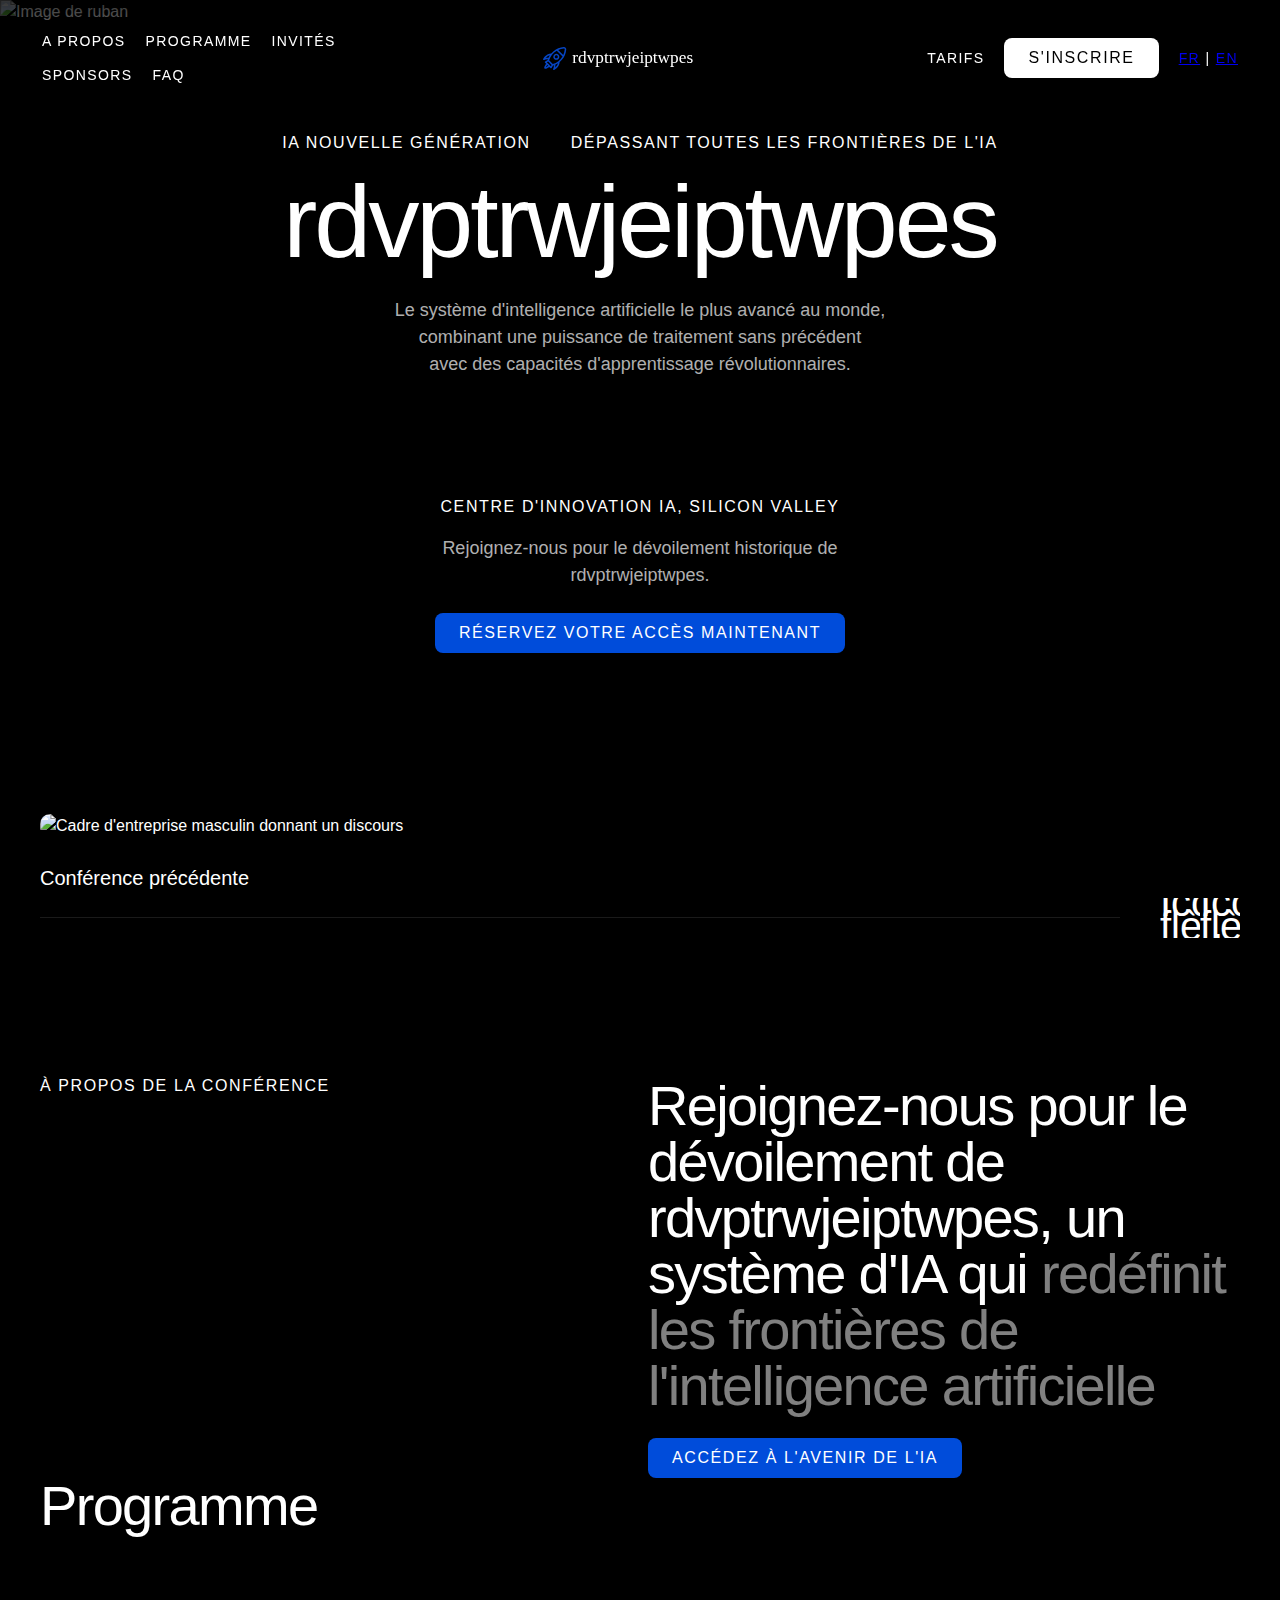
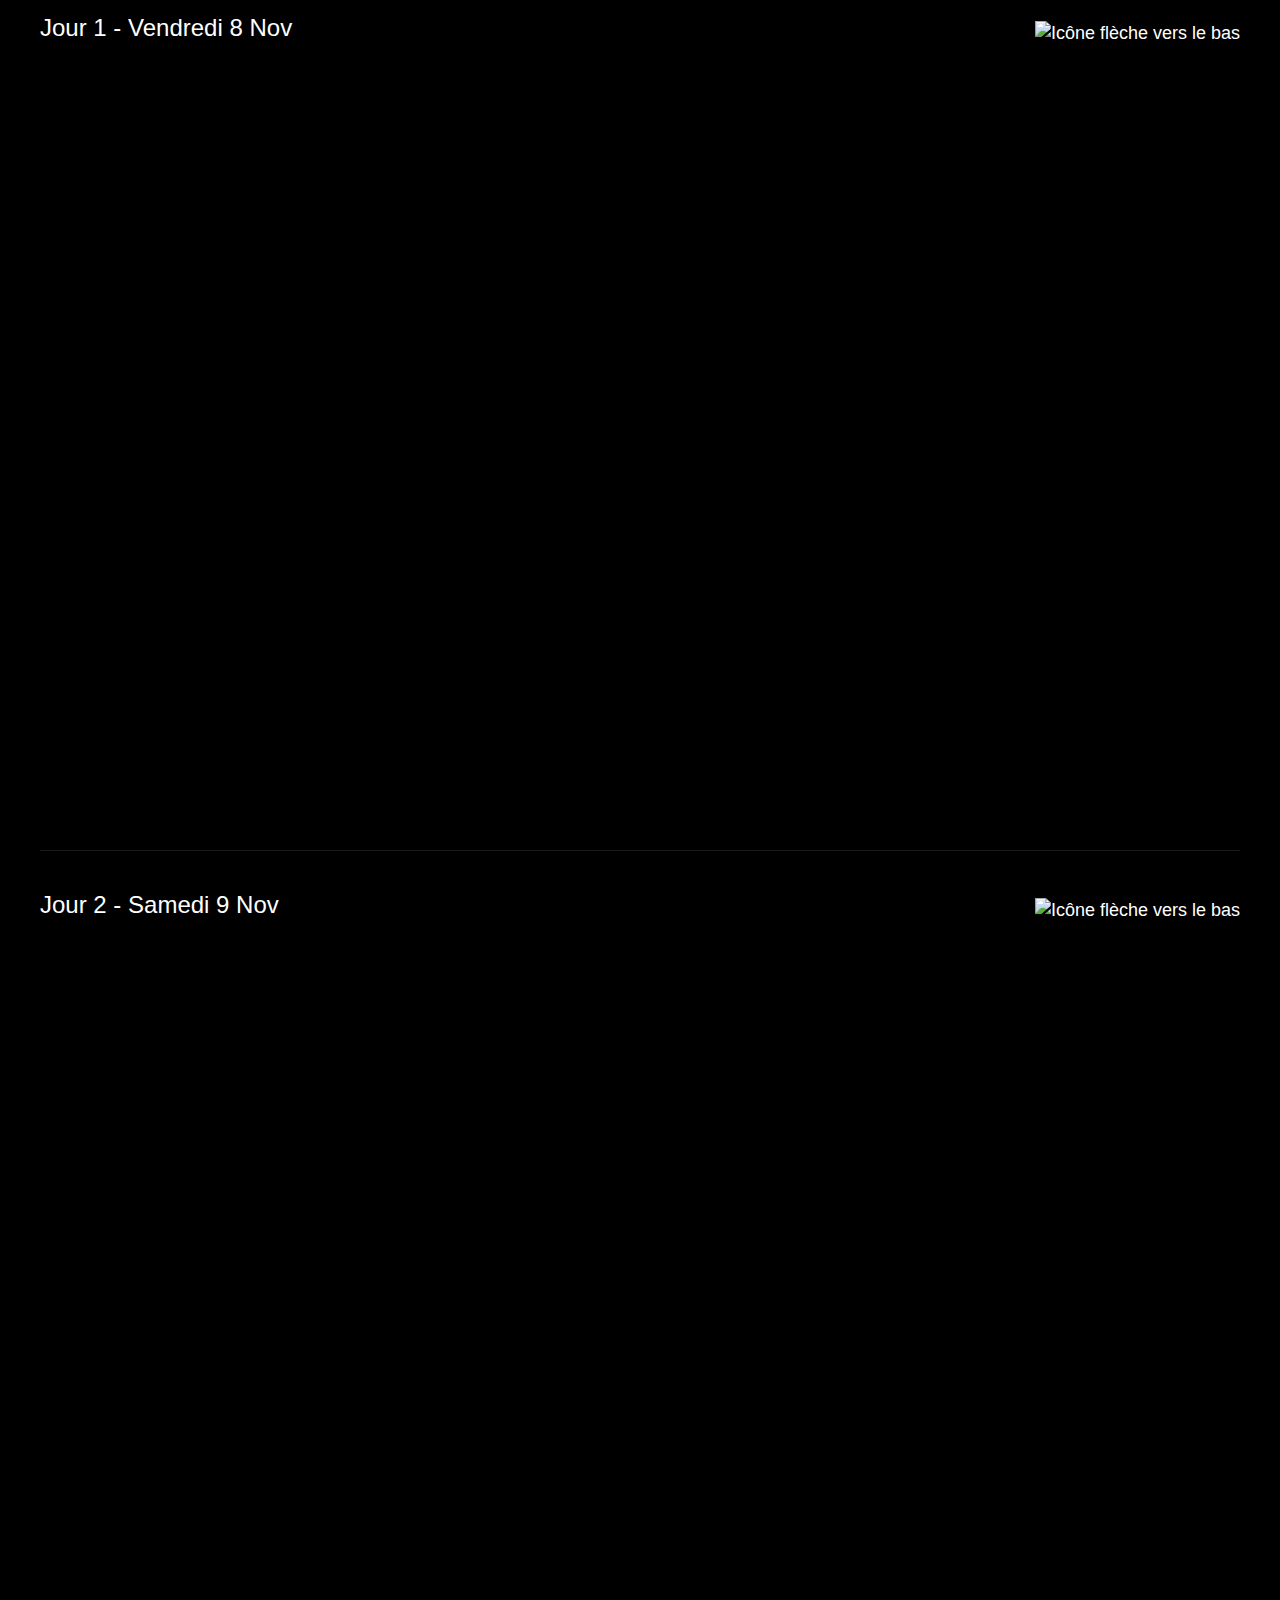
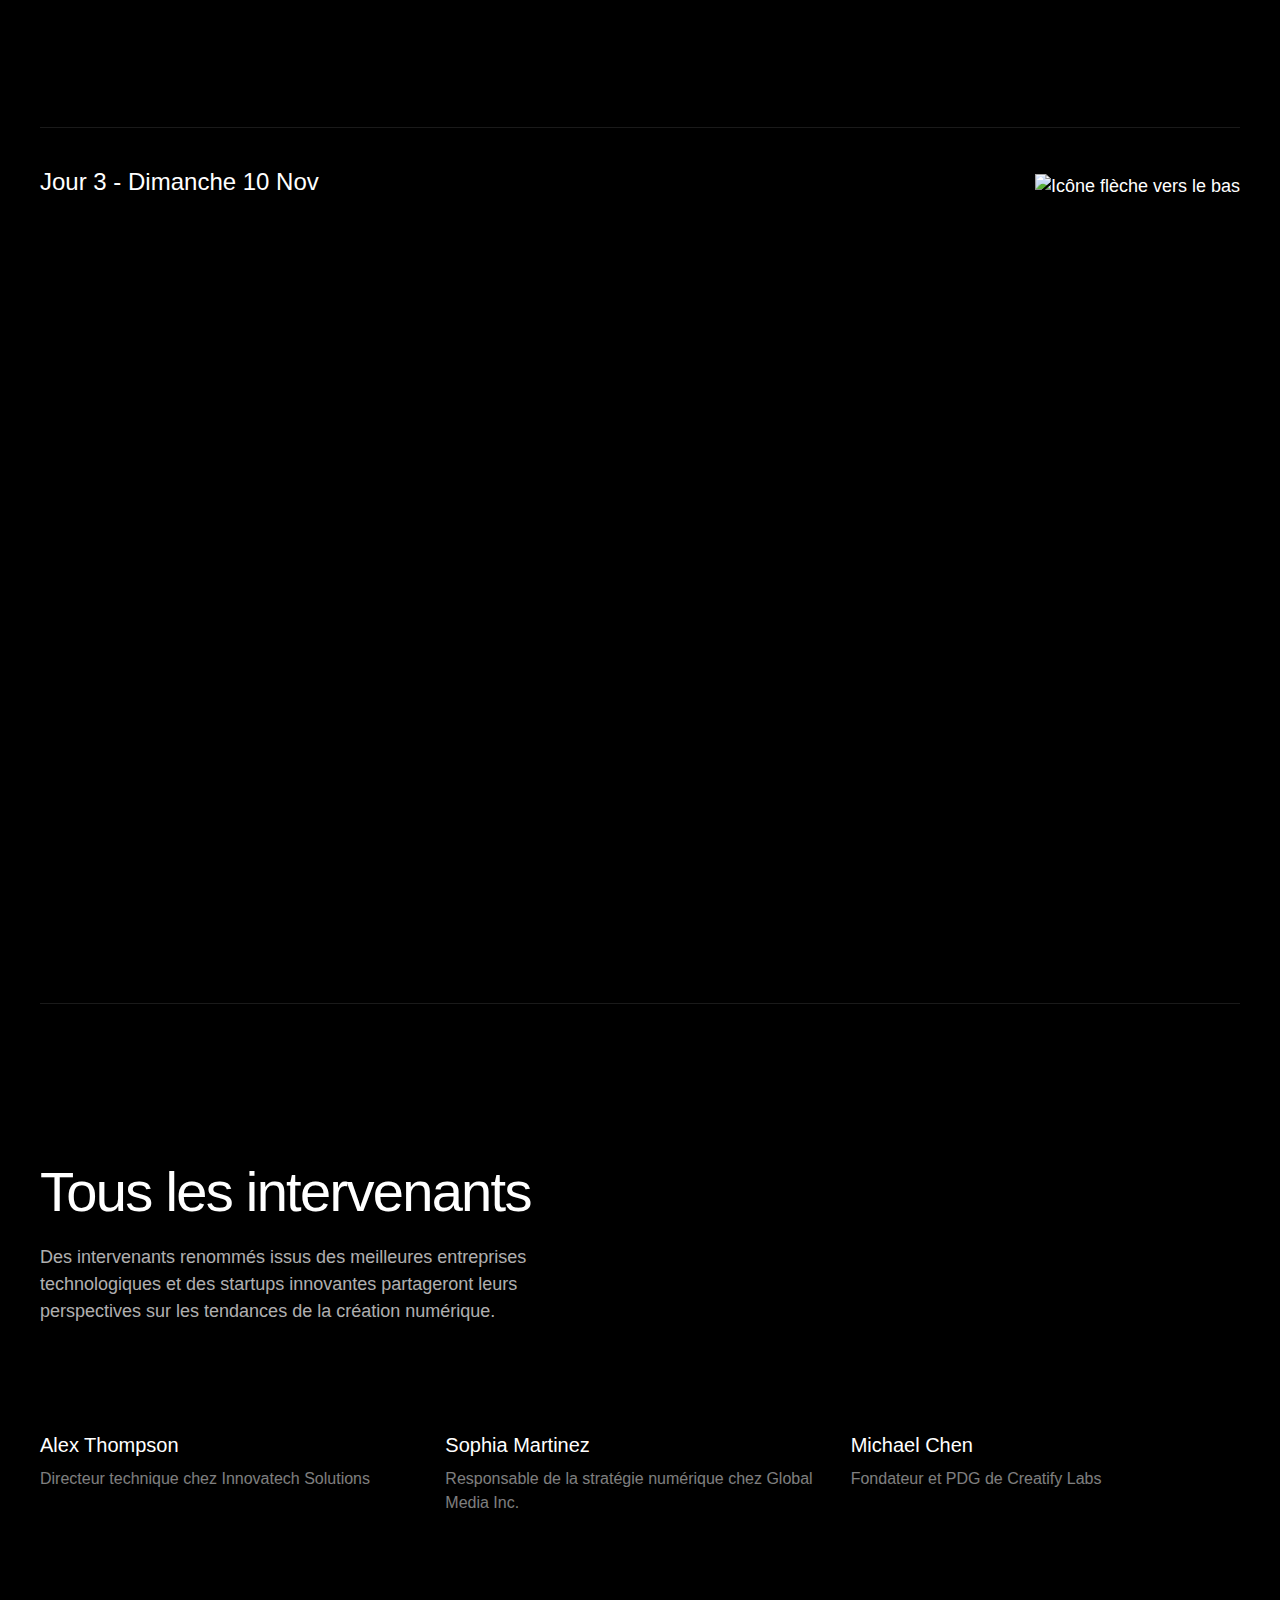
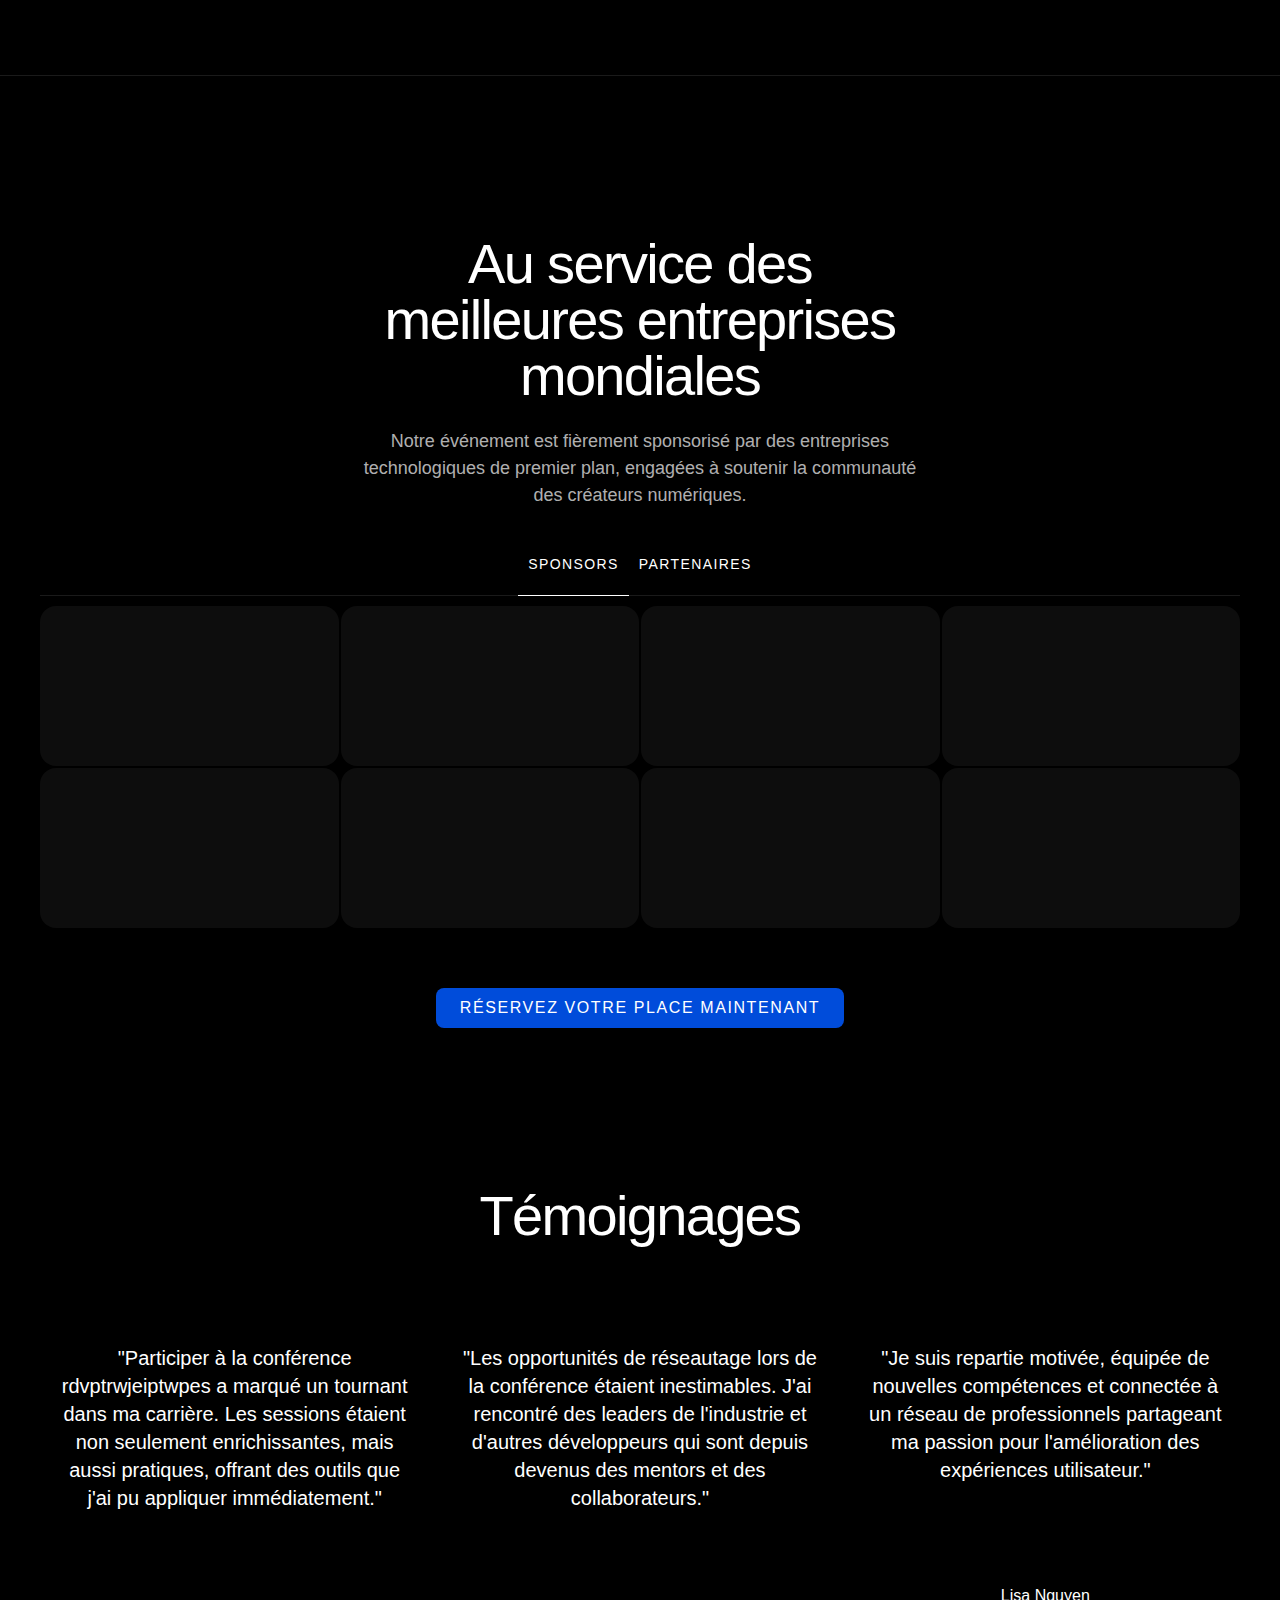
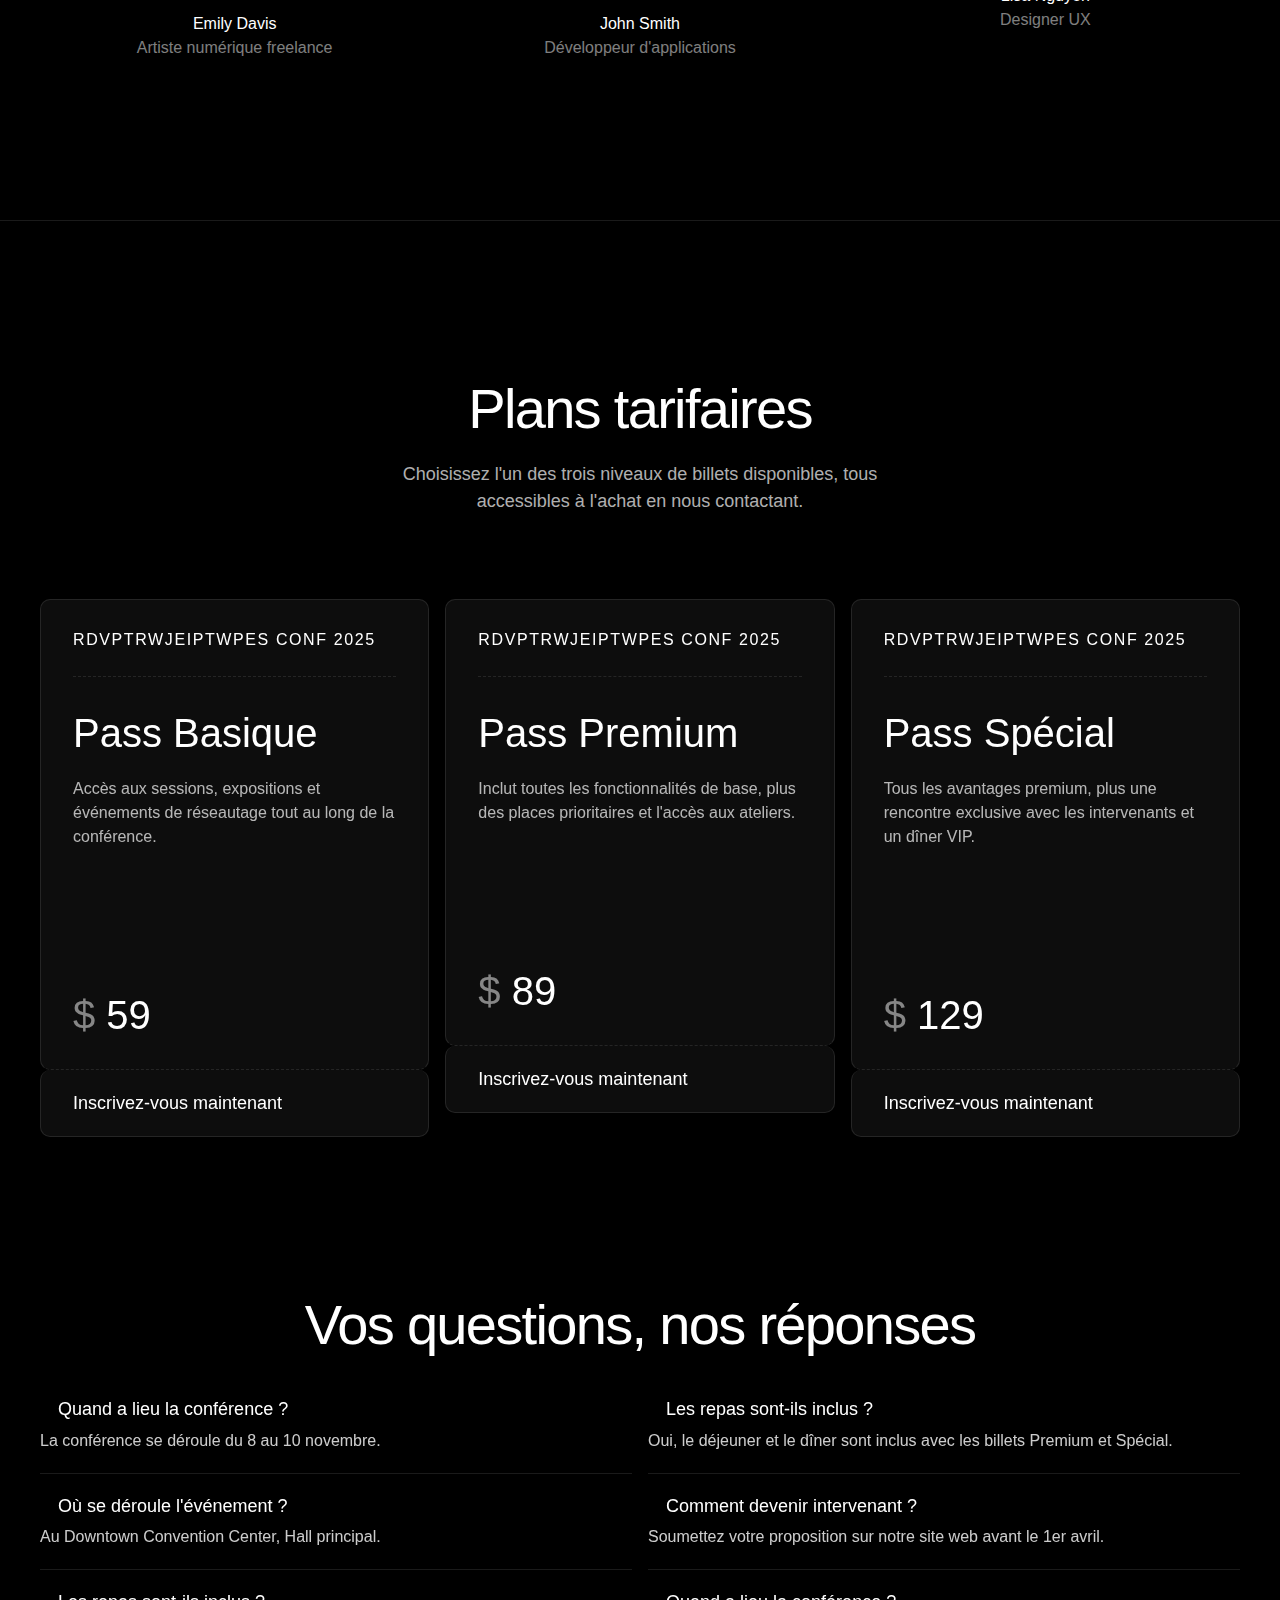
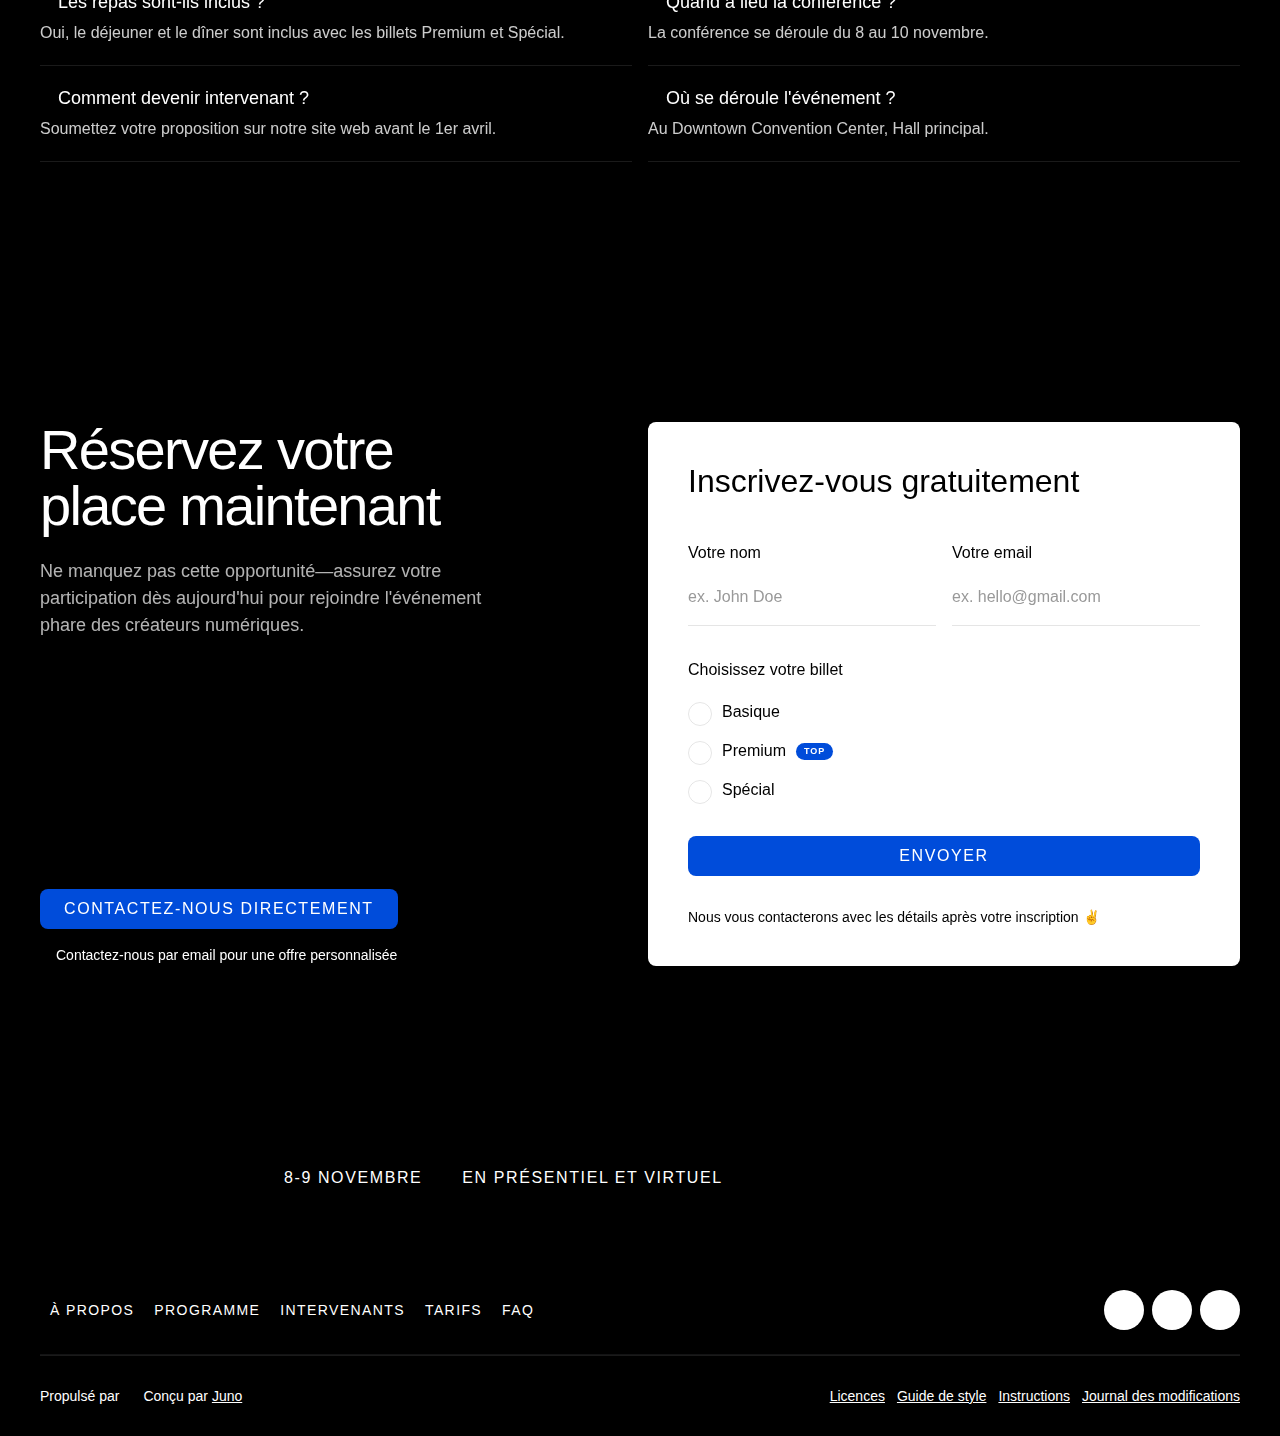
==== fr/index.html @ c6f2183d "add: version française" ====
<!doctype html>
<html
        lang="fr"
        data-wf-page="67061df890aa3a22852e80ca"
        data-wf-site="67061df890aa3a22852e80c7"
>
<head>
  <meta charset="utf-8" />
  <title>rdvptrwjeiptwpes - Redéfinir l'Intelligence</title>
  <link rel="alternate" hreflang="en" href="https://schl2383.github.io/" />
  <link rel="alternate" hreflang="fr" href="https://schl2383.github.io/fr/" />
  <meta property="og:title" content="rdvptrwjeiptwpes - Redéfinir l'Intelligence" />
  <meta property="og:description" content="Le système d'intelligence artificielle le plus avancé au monde, combinant une puissance de traitement sans précédent avec des capacités d'apprentissage révolutionnaires." />
  <meta name="description" content="Découvrez rdvptrwjeiptwpes, le système d'intelligence artificielle le plus avancé au monde. Rejoignez-nous pour le dévoilement historique d'un système d'IA qui redéfinit les frontières de l'intelligence artificielle." />
  <meta content="width=device-width, initial-scale=1" name="viewport" />
  <link rel="stylesheet" type="text/css" href="../style.css" />

  <script src="https://ajax.googleapis.com/ajax/libs/webfont/1.6.26/webfont.js" type="text/javascript"></script>
  <script type="text/javascript">
      WebFont.load({  google: {    families: ["Roboto Mono:regular,500,600,700"]  }});
  </script>
  <script type="application/ld+json">
    {
      "@context": "https://schema.org",
      "@type": "Event",
      "name": "Conférence rdvptrwjeiptwpes 2025",
      "startDate": "2025-11-08",
      "endDate": "2025-11-10",
      "location": {
        "@type": "Place",
        "name": "Centre d'Innovation IA",
        "address": {
          "@type": "PostalAddress",
          "addressLocality": "Silicon Valley",
          "addressCountry": "US"
        }
      },
      "image": "https://schl2383.github.io/ressources/logo/logo.svg",
      "description": "Le système d'intelligence artificielle le plus avancé au monde, combinant une puissance de traitement sans précédent avec des capacités d'apprentissage révolutionnaires.",
      "offers": {
        "@type": "Offer",
        "price": "59",
        "priceCurrency": "USD",
        "url": "https://schl2383.github.io/fr/"
      },
      "performer": {
        "@type": "PerformingGroup",
        "name": "rdvptrwjeiptwpes",
        "description": "Le système d'intelligence artificielle le plus avancé au monde, combinant une puissance de traitement sans précédent avec des capacités d'apprentissage révolutionnaires.",
        "image": "https://schl2383.github.io/ressources/logo/logo.svg",
        "url": "https://schl2383.github.io/fr/"
      }
    }
  </script>
  <script type="text/javascript">
      !function(o,c){var n=c.documentElement,t=" w-mod-";n.className+=t+"js",("ontouchstart"in o||o.DocumentTouch&&c instanceof DocumentTouch)&&(n.className+=t+"touch")}(window,document);
  </script>
  <link
          href="../ressources/logo/rocket.svg"
          rel="shortcut icon"
          type="image/x-icon"
  />
  <link
          href="https://cdn.prod.website-files.com/66f182f6374c2c0dc04e9ca9/66f32aad5dfdac6bddbd0b7e_Webclip.png"
          rel="apple-touch-icon"
  />
</head>
<body>
<div class="page-wrap">
  <div
          data-animation="default"
          data-collapse="medium"
          data-duration="400"
          data-easing="ease"
          data-easing2="ease"
          role="banner"
          class="navbar w-nav"
  >
    <div class="navbar-contents">
      <nav role="navigation" id="w-node-f1c308e5-a656-2ef3-31f7-094629e39794-29e39792" class="nav-menu w-nav-menu">
        <a href="#About" class="nav-link">A propos</a><a href="#Schedule" class="nav-link">Programme</a
      ><a href="#Speakers" class="nav-link">Invités</a><a href="#Sponsors" class="nav-link">Sponsors</a
      ><a href="#FAQ" class="nav-link">FAQ</a>
        <div class="nav-right-content mobile"><a href="#Sign-up" class="white-button w-button">S'inscrire</a></div>
      </nav>
      <a
              href="/fr/"
              id="w-node-f1c308e5-a656-2ef3-31f7-094629e397a2-29e39792"
              aria-current="page"
              class="brand w-nav-brand w--current"
      ><img
              width="194"
              loading="lazy"
              alt="Logo de la conférence Rdvptrwjeiptwpes"
              src="../ressources/logo/logo.svg"
      /></a>
      <div id="w-node-f1c308e5-a656-2ef3-31f7-094629e397a4-29e39792" class="nav-right">
        <div class="menu-button w-nav-button">
          <img
                  loading="lazy"
                  src="https://cdn.prod.website-files.com/67061df890aa3a22852e80c7/67061df890aa3a22852e80d8_hamburger%20white.svg"
                  alt="Icône du menu hamburger"
          />
        </div>
        <div class="nav-right-content desktop">
          <a href="#Pricing" class="nav-link">Tarifs</a
          ><a href="#Sign-up" class="white-button w-button">S'inscrire</a>
          <div class="language-switcher nav-link">
            <a href="https://schl2383.github.io/fr/" lang="fr">Fr</a> | <a href="https://schl2383.github.io/" lang="en">En</a>
          </div>
        </div>
      </div>
    </div>
  </div>
  <header class="hero-ribbon-section">
    <img
            src="https://cdn.prod.website-files.com/67061df890aa3a22852e80c7/67061df890aa3a22852e80db_hero%20ribbon.png"
            loading="lazy"
            sizes="100vw"
            srcset="
            https://cdn.prod.website-files.com/67061df890aa3a22852e80c7/67061df890aa3a22852e80db_hero%2520ribbon-p-500.png   500w,
            https://cdn.prod.website-files.com/67061df890aa3a22852e80c7/67061df890aa3a22852e80db_hero%2520ribbon-p-800.png   800w,
            https://cdn.prod.website-files.com/67061df890aa3a22852e80c7/67061df890aa3a22852e80db_hero%2520ribbon-p-1080.png 1080w,
            https://cdn.prod.website-files.com/67061df890aa3a22852e80c7/67061df890aa3a22852e80db_hero%2520ribbon-p-1600.png 1600w,
            https://cdn.prod.website-files.com/67061df890aa3a22852e80c7/67061df890aa3a22852e80db_hero%2520ribbon-p-2000.png 2000w,
            https://cdn.prod.website-files.com/67061df890aa3a22852e80c7/67061df890aa3a22852e80db_hero%2520ribbon-p-2600.png 2600w,
            https://cdn.prod.website-files.com/67061df890aa3a22852e80c7/67061df890aa3a22852e80db_hero%20ribbon.png          3200w
          "
            alt="Image de ruban"
            class="ribbon-image"
    />
    <div class="center-content center-text">
      <div class="tag-flex">
        <div class="title">IA NOUVELLE GÉNÉRATION</div>
        <div class="title">Dépassant toutes les frontières de l'IA</div>
      </div>
      <h1 class="large-heading">rdvptrwjeiptwpes</h1>
      <p class="medium-text">
        Le système d'intelligence artificielle le plus avancé au monde, <br>combinant une puissance de traitement sans précédent <br> avec des capacités d'apprentissage révolutionnaires.
      </p>
    </div>
  </header>
  <main>
    <div class="w-layout-blockcontainer container w-container">
      <div class="center-content center-text">
        <div class="limit">
          <div class="title">Centre d'Innovation IA, Silicon Valley</div>
          <p class="medium-text">
            Rejoignez-nous pour le dévoilement historique de rdvptrwjeiptwpes.
          </p>
          <a href="#Sign-up" class="blue-button w-button">Réservez votre accès maintenant</a>
        </div>
      </div>
    </div>
  </main>
  <section class="section no-padding-bottom">
    <div class="w-layout-blockcontainer container w-container">
      <div
              data-delay="10000"
              data-animation="outin"
              class="slider w-slider"
              data-autoplay="true"
              data-easing="ease"
              data-hide-arrows="false"
              data-disable-swipe="false"
              data-autoplay-limit="0"
              data-nav-spacing="3"
              data-duration="500"
              data-infinite="true"
      >
        <div class="mask w-slider-mask">
          <div class="slide w-slide">
            <img
                    sizes="94vw"
                    alt="Cadre d'entreprise masculin donnant un discours"
                    src="https://cdn.prod.website-files.com/67061df890aa3a22852e80c7/67061df890aa3a22852e80dd_male-business-executive-giving-speech%20(1).jpg"
                    loading="lazy"
                    class="slider-image"
            />
            <div class="slider-foot">
              <div>Conférence précédente</div>
              <div class="slider-load-track"><div class="slider-load-progress"></div></div>
            </div>
          </div>
          <div class="slide w-slide">
            <img
                    sizes="94vw"
                    srcset="
                    https://cdn.prod.website-files.com/67061df890aa3a22852e80c7/67061df890aa3a22852e80dc_female-business-executive-giving-speech%2520(1)%2520(1)-p-500.jpg   500w,
                    https://cdn.prod.website-files.com/67061df890aa3a22852e80c7/67061df890aa3a22852e80dc_female-business-executive-giving-speech%2520(1)%2520(1)-p-800.jpg   800w,
                    https://cdn.prod.website-files.com/67061df890aa3a22852e80c7/67061df890aa3a22852e80dc_female-business-executive-giving-speech%2520(1)%2520(1)-p-1080.jpg 1080w,
                    https://cdn.prod.website-files.com/67061df890aa3a22852e80c7/67061df890aa3a22852e80dc_female-business-executive-giving-speech%2520(1)%2520(1)-p-1600.jpg 1600w,
                    https://cdn.prod.website-files.com/67061df890aa3a22852e80c7/67061df890aa3a22852e80dc_female-business-executive-giving-speech%20(1)%20(1).jpg            2344w
                  "
                    alt="Cadre d'entreprise féminin donnant un discours"
                    src="https://cdn.prod.website-files.com/67061df890aa3a22852e80c7/67061df890aa3a22852e80dc_female-business-executive-giving-speech%20(1)%20(1).jpg"
                    loading="lazy"
                    class="slider-image"
            />
            <div class="slider-foot">
              <div>Conférence précédente</div>
              <div class="slider-load-track"><div class="slider-load-progress"></div></div>
            </div>
          </div>
          <div class="slide w-slide">
            <img
                    sizes="94vw"
                    srcset="
                    https://cdn.prod.website-files.com/67061df890aa3a22852e80c7/67061df890aa3a22852e80de_medium-shot-people-work-meeting%2520(1)-p-500.jpg   500w,
                    https://cdn.prod.website-files.com/67061df890aa3a22852e80c7/67061df890aa3a22852e80de_medium-shot-people-work-meeting%2520(1)-p-800.jpg   800w,
                    https://cdn.prod.website-files.com/67061df890aa3a22852e80c7/67061df890aa3a22852e80de_medium-shot-people-work-meeting%2520(1)-p-1080.jpg 1080w,
                    https://cdn.prod.website-files.com/67061df890aa3a22852e80c7/67061df890aa3a22852e80de_medium-shot-people-work-meeting%2520(1)-p-1600.jpg 1600w,
                    https://cdn.prod.website-files.com/67061df890aa3a22852e80c7/67061df890aa3a22852e80de_medium-shot-people-work-meeting%20(1).jpg          2374w
                  "
                    alt="Personnes en réunion de travail"
                    src="https://cdn.prod.website-files.com/67061df890aa3a22852e80c7/67061df890aa3a22852e80de_medium-shot-people-work-meeting%20(1).jpg"
                    loading="lazy"
                    class="slider-image"
            />
            <div class="slider-foot">
              <div>Conférence précédente</div>
              <div class="slider-load-track"><div class="slider-load-progress"></div></div>
            </div>
          </div>
        </div>
        <div class="left-arrow w-slider-arrow-left">
          <img
                  loading="lazy"
                  src="https://cdn.prod.website-files.com/67061df890aa3a22852e80c7/67061df890aa3a22852e80e0_left%20arrow.svg"
                  alt="Icône flèche gauche"
          />
        </div>
        <div class="right-arrow w-slider-arrow-right">
          <img
                  loading="lazy"
                  src="https://cdn.prod.website-files.com/67061df890aa3a22852e80c7/67061df890aa3a22852e80df_right%20arrow.svg"
                  alt="Icône flèche droite"
          />
        </div>
      </div>
    </div>
  </section>
  <section id="About" class="section no-padding-bottom">
    <div class="w-layout-blockcontainer container w-container">
      <div class="split">
        <div id="w-node-_71775d44-5aa7-3222-183f-33229d9955db-852e80ca">
          <div class="title">À propos de la conférence</div>
        </div>
        <div id="w-node-_2cbc46b8-a193-6d57-e71f-2526d9e8947f-852e80ca">
          <h2>
            Rejoignez-nous pour le dévoilement de rdvptrwjeiptwpes, un système d'IA qui
            <span class="opacity-white-text">redéfinit les frontières de l'intelligence artificielle</span>
          </h2>
          <a href="#Sign-up" class="blue-button w-button">Accédez à l'avenir de l'IA</a>
        </div>
      </div>
    </div>
  </section>
  <section id="Schedule">
    <div class="w-layout-blockcontainer container w-container">
      <h2>Programme</h2>
      <div class="space-top">
        <div class="accordion-item">
          <div class="accordion-item-trigger spread">
            <h5>Jour 1 - Vendredi 8 Nov</h5>
            <img
                    loading="lazy"
                    src="https://cdn.prod.website-files.com/67061df890aa3a22852e80c7/67061df890aa3a22852e80e7_down%20arrow.svg"
                    alt="Icône flèche vers le bas"
            />
          </div>
          <div class="accordion-item-content">
            <div
                    id="w-node-_82b16d7d-9def-0a52-41d8-8fda59db093a-852e80ca"
                    data-w-id="82b16d7d-9def-0a52-41d8-8fda59db093a"
                    style="opacity:0;-webkit-transform:translate3d(0, 0, 0) scale3d(0.95, 0.95, 1) rotateX(0) rotateY(0) rotateZ(0) skew(0, 0);-moz-transform:translate3d(0, 0, 0) scale3d(0.95, 0.95, 1) rotateX(0) rotateY(0) rotateZ(0) skew(0, 0);-ms-transform:translate3d(0, 0, 0) scale3d(0.95, 0.95, 1) rotateX(0) rotateY(0) rotateZ(0) skew(0, 0);transform:translate3d(0, 0, 0) scale3d(0.95, 0.95, 1) rotateX(0) rotateY(0) rotateZ(0) skew(0, 0)"
                    class="single-step-wrapper"
            >
              <div class="space-top-tiny"><div class="title blue-text no-space-bottom">09:00 - 13:00</div></div>
              <div id="w-node-f71c62e0-cf8a-d26c-4f03-0cfdcfd73ac6-852e80ca">
                <h3 id="w-node-_82b16d7d-9def-0a52-41d8-8fda59db093e-852e80ca" class="no-space-bottom">Ouverture</h3>
              </div>
              <div id="w-node-de3276e6-5308-8785-f214-4206678e6510-852e80ca">
                <p
                        id="w-node-_82b16d7d-9def-0a52-41d8-8fda59db0940-852e80ca"
                        class="medium-text limit no-space-bottom"
                >
                  Lancez la conférence avec une cérémonie d'ouverture énergisante comprenant des performances en direct et un
                  discours de bienvenue inspirant.
                </p>
              </div>
            </div>
            <div
                    id="w-node-_461b38f1-c324-7c93-26b8-52f6a11c6b48-852e80ca"
                    data-w-id="461b38f1-c324-7c93-26b8-52f6a11c6b48"
                    style="opacity:0;-webkit-transform:translate3d(0, 0, 0) scale3d(0.95, 0.95, 1) rotateX(0) rotateY(0) rotateZ(0) skew(0, 0);-moz-transform:translate3d(0, 0, 0) scale3d(0.95, 0.95, 1) rotateX(0) rotateY(0) rotateZ(0) skew(0, 0);-ms-transform:translate3d(0, 0, 0) scale3d(0.95, 0.95, 1) rotateX(0) rotateY(0) rotateZ(0) skew(0, 0);transform:translate3d(0, 0, 0) scale3d(0.95, 0.95, 1) rotateX(0) rotateY(0) rotateZ(0) skew(0, 0)"
                    class="single-step-wrapper"
            >
              <div class="space-top-tiny"><div class="title blue-text no-space-bottom">13:00 - 17:00</div></div>
              <div id="w-node-_7b4cad63-0680-4c67-bf10-122cd1c90545-852e80ca">
                <h3 id="w-node-_461b38f1-c324-7c93-26b8-52f6a11c6b4c-852e80ca" class="no-space-bottom">
                  Consultations
                </h3>
              </div>
              <div id="w-node-_345b2c31-8f27-40e0-b993-122baceb6406-852e80ca">
                <p id="w-node-_461b38f1-c324-7c93-26b8-52f6a11c6b4e-852e80ca" class="medium-text limit">
                  Participez à des sessions de consultation personnalisées avec des experts de l'industrie pour obtenir des conseils et des perspectives sur
                  vos projets numériques.
                </p>
                <div class="tags-wrap">
                  <div class="tag">Jonah Jones</div>
                  <div class="tag">Camille Thompson</div>
                  <div class="tag">Donald Biles</div>
                </div>
              </div>
            </div>
            <div
                    id="w-node-_11e0a3b6-4f6f-4f60-e819-4ce967699594-852e80ca"
                    data-w-id="11e0a3b6-4f6f-4f60-e819-4ce967699594"
                    style="opacity:0;-webkit-transform:translate3d(0, 0, 0) scale3d(0.95, 0.95, 1) rotateX(0) rotateY(0) rotateZ(0) skew(0, 0);-moz-transform:translate3d(0, 0, 0) scale3d(0.95, 0.95, 1) rotateX(0) rotateY(0) rotateZ(0) skew(0, 0);-ms-transform:translate3d(0, 0, 0) scale3d(0.95, 0.95, 1) rotateX(0) rotateY(0) rotateZ(0) skew(0, 0);transform:translate3d(0, 0, 0) scale3d(0.95, 0.95, 1) rotateX(0) rotateY(0) rotateZ(0) skew(0, 0)"
                    class="single-step-wrapper"
            >
              <div class="space-top-tiny"><div class="title blue-text no-space-bottom">17:00 - 19:00</div></div>
              <div id="w-node-_11e0a3b6-4f6f-4f60-e819-4ce967699598-852e80ca">
                <h3 id="w-node-_11e0a3b6-4f6f-4f60-e819-4ce967699599-852e80ca" class="no-space-bottom">Conférence principale</h3>
              </div>
              <div id="w-node-_11e0a3b6-4f6f-4f60-e819-4ce96769959b-852e80ca">
                <p id="w-node-_11e0a3b6-4f6f-4f60-e819-4ce96769959c-852e80ca" class="medium-text limit">
                  Laissez-vous inspirer par nos conférenciers principaux qui partageront leurs histoires de réussite et leurs visions pour l'avenir
                  de la création numérique.
                </p>
                <div class="tags-wrap">
                  <div class="tag">Jonah Jones</div>
                  <div class="tag">Camille Thompson</div>
                  <div class="tag">Donald Biles</div>
                </div>
              </div>
            </div>
            <div
                    id="w-node-_428e91c7-fc7a-8938-4bc0-06b55b8ba429-852e80ca"
                    data-w-id="428e91c7-fc7a-8938-4bc0-06b55b8ba429"
                    style="opacity:0;-webkit-transform:translate3d(0, 0, 0) scale3d(0.95, 0.95, 1) rotateX(0) rotateY(0) rotateZ(0) skew(0, 0);-moz-transform:translate3d(0, 0, 0) scale3d(0.95, 0.95, 1) rotateX(0) rotateY(0) rotateZ(0) skew(0, 0);-ms-transform:translate3d(0, 0, 0) scale3d(0.95, 0.95, 1) rotateX(0) rotateY(0) rotateZ(0) skew(0, 0);transform:translate3d(0, 0, 0) scale3d(0.95, 0.95, 1) rotateX(0) rotateY(0) rotateZ(0) skew(0, 0)"
                    class="single-step-wrapper no-underline"
            >
              <div class="space-top-tiny"><div class="title blue-text no-space-bottom">19:00 - 21:00</div></div>
              <div id="w-node-_428e91c7-fc7a-8938-4bc0-06b55b8ba42d-852e80ca">
                <h3 id="w-node-_428e91c7-fc7a-8938-4bc0-06b55b8ba42e-852e80ca" class="no-space-bottom">Dîner</h3>
              </div>
              <div id="w-node-_428e91c7-fc7a-8938-4bc0-06b55b8ba430-852e80ca">
                <p
                        id="w-node-_428e91c7-fc7a-8938-4bc0-06b55b8ba431-852e80ca"
                        class="medium-text limit no-space-bottom"
                >
                  Terminez la journée en réseautant autour d'un dîner gastronomique, en vous connectant avec d'autres créateurs dans une ambiance
                  élégante et détendue.
                </p>
              </div>
            </div>
          </div>
        </div>
        <div class="accordion-item">
          <div class="accordion-item-trigger spread">
            <h5>Jour 2 - Samedi 9 Nov</h5>
            <img
                    loading="lazy"
                    src="https://cdn.prod.website-files.com/67061df890aa3a22852e80c7/67061df890aa3a22852e80e7_down%20arrow.svg"
                    alt="Icône flèche vers le bas"
            />
          </div>
          <div class="accordion-item-content">
            <div
                    id="w-node-_2ea7efc3-533e-1c22-b560-0ba3328d0d31-852e80ca"
                    data-w-id="2ea7efc3-533e-1c22-b560-0ba3328d0d31"
                    style="opacity:0;-webkit-transform:translate3d(0, 0, 0) scale3d(0.95, 0.95, 1) rotateX(0) rotateY(0) rotateZ(0) skew(0, 0);-moz-transform:translate3d(0, 0, 0) scale3d(0.95, 0.95, 1) rotateX(0) rotateY(0) rotateZ(0) skew(0, 0);-ms-transform:translate3d(0, 0, 0) scale3d(0.95, 0.95, 1) rotateX(0) rotateY(0) rotateZ(0) skew(0, 0);transform:translate3d(0, 0, 0) scale3d(0.95, 0.95, 1) rotateX(0) rotateY(0) rotateZ(0) skew(0, 0)"
                    class="single-step-wrapper"
            >
              <div class="space-top-tiny"><div class="title blue-text no-space-bottom">09:00 - 13:00</div></div>
              <div id="w-node-_2ea7efc3-533e-1c22-b560-0ba3328d0d35-852e80ca">
                <h3 id="w-node-_2ea7efc3-533e-1c22-b560-0ba3328d0d36-852e80ca" class="no-space-bottom">Ouverture</h3>
              </div>
              <div id="w-node-_2ea7efc3-533e-1c22-b560-0ba3328d0d38-852e80ca">
                <p
                        id="w-node-_2ea7efc3-533e-1c22-b560-0ba3328d0d39-852e80ca"
                        class="medium-text limit no-space-bottom"
                >
                  Lancez la conférence avec une cérémonie d'ouverture énergisante comprenant des performances en direct et un
                  discours de bienvenue inspirant.
                </p>
              </div>
            </div>
            <div
                    id="w-node-_2ea7efc3-533e-1c22-b560-0ba3328d0d3b-852e80ca"
                    data-w-id="2ea7efc3-533e-1c22-b560-0ba3328d0d3b"
                    style="opacity:0;-webkit-transform:translate3d(0, 0, 0) scale3d(0.95, 0.95, 1) rotateX(0) rotateY(0) rotateZ(0) skew(0, 0);-moz-transform:translate3d(0, 0, 0) scale3d(0.95, 0.95, 1) rotateX(0) rotateY(0) rotateZ(0) skew(0, 0);-ms-transform:translate3d(0, 0, 0) scale3d(0.95, 0.95, 1) rotateX(0) rotateY(0) rotateZ(0) skew(0, 0);transform:translate3d(0, 0, 0) scale3d(0.95, 0.95, 1) rotateX(0) rotateY(0) rotateZ(0) skew(0, 0)"
                    class="single-step-wrapper"
            >
              <div class="space-top-tiny"><div class="title blue-text no-space-bottom">13:00 - 17:00</div></div>
              <div id="w-node-_2ea7efc3-533e-1c22-b560-0ba3328d0d3f-852e80ca">
                <h3 id="w-node-_2ea7efc3-533e-1c22-b560-0ba3328d0d40-852e80ca" class="no-space-bottom">
                  Consultations
                </h3>
              </div>
              <div id="w-node-_2ea7efc3-533e-1c22-b560-0ba3328d0d42-852e80ca">
                <p id="w-node-_2ea7efc3-533e-1c22-b560-0ba3328d0d43-852e80ca" class="medium-text limit">
                  Participez à des sessions de consultation personnalisées avec des experts de l'industrie pour obtenir des conseils et des perspectives sur
                  vos projets numériques.
                </p>
                <div class="tags-wrap">
                  <div class="tag">Jonah Jones</div>
                  <div class="tag">Camille Thompson</div>
                  <div class="tag">Donald Duck</div>
                </div>
              </div>
            </div>
            <div
                    id="w-node-_2ea7efc3-533e-1c22-b560-0ba3328d0d4c-852e80ca"
                    data-w-id="2ea7efc3-533e-1c22-b560-0ba3328d0d4c"
                    style="opacity:0;-webkit-transform:translate3d(0, 0, 0) scale3d(0.95, 0.95, 1) rotateX(0) rotateY(0) rotateZ(0) skew(0, 0);-moz-transform:translate3d(0, 0, 0) scale3d(0.95, 0.95, 1) rotateX(0) rotateY(0) rotateZ(0) skew(0, 0);-ms-transform:translate3d(0, 0, 0) scale3d(0.95, 0.95, 1) rotateX(0) rotateY(0) rotateZ(0) skew(0, 0);transform:translate3d(0, 0, 0) scale3d(0.95, 0.95, 1) rotateX(0) rotateY(0) rotateZ(0) skew(0, 0)"
                    class="single-step-wrapper"
            >
              <div class="space-top-tiny"><div class="title blue-text no-space-bottom">17:00 - 19:00</div></div>
              <div id="w-node-_2ea7efc3-533e-1c22-b560-0ba3328d0d50-852e80ca">
                <h3 id="w-node-_2ea7efc3-533e-1c22-b560-0ba3328d0d51-852e80ca" class="no-space-bottom">Conférence principale</h3>
              </div>
              <div id="w-node-_2ea7efc3-533e-1c22-b560-0ba3328d0d53-852e80ca">
                <p id="w-node-_2ea7efc3-533e-1c22-b560-0ba3328d0d54-852e80ca" class="medium-text limit">
                  Laissez-vous inspirer par nos conférenciers principaux qui partageront leurs histoires de réussite et leurs visions pour l'avenir
                  de la création numérique.
                </p>
                <div class="tags-wrap">
                  <div class="tag">Jonah Jones</div>
                  <div class="tag">Camille Thompson</div>
                  <div class="tag">Donald Biles</div>
                </div>
              </div>
            </div>
            <div
                    id="w-node-_2ea7efc3-533e-1c22-b560-0ba3328d0d63-852e80ca"
                    data-w-id="2ea7efc3-533e-1c22-b560-0ba3328d0d63"
                    style="opacity:0;-webkit-transform:translate3d(0, 0, 0) scale3d(0.95, 0.95, 1) rotateX(0) rotateY(0) rotateZ(0) skew(0, 0);-moz-transform:translate3d(0, 0, 0) scale3d(0.95, 0.95, 1) rotateX(0) rotateY(0) rotateZ(0) skew(0, 0);-ms-transform:translate3d(0, 0, 0) scale3d(0.95, 0.95, 1) rotateX(0) rotateY(0) rotateZ(0) skew(0, 0);transform:translate3d(0, 0, 0) scale3d(0.95, 0.95, 1) rotateX(0) rotateY(0) rotateZ(0) skew(0, 0)"
                    class="single-step-wrapper no-underline"
            >
              <div class="space-top-tiny"><div class="title blue-text no-space-bottom">19:00 - 21:00</div></div>
              <div id="w-node-_2ea7efc3-533e-1c22-b560-0ba3328d0d67-852e80ca">
                <h3 id="w-node-_2ea7efc3-533e-1c22-b560-0ba3328d0d68-852e80ca" class="no-space-bottom">Dîner</h3>
              </div>
              <div id="w-node-_2ea7efc3-533e-1c22-b560-0ba3328d0d6a-852e80ca">
                <p
                        id="w-node-_2ea7efc3-533e-1c22-b560-0ba3328d0d6b-852e80ca"
                        class="medium-text limit no-space-bottom"
                >
                  Terminez la journée en réseautant autour d'un dîner gastronomique, en vous connectant avec d'autres créateurs dans une ambiance
                  élégante et détendue.
                </p>
              </div>
            </div>
          </div>
        </div>
        <div class="accordion-item">
          <div class="accordion-item-trigger spread">
            <h5>Jour 3 - Dimanche 10 Nov</h5>
            <img
                    loading="lazy"
                    src="https://cdn.prod.website-files.com/67061df890aa3a22852e80c7/67061df890aa3a22852e80e7_down%20arrow.svg"
                    alt="Icône flèche vers le bas"
            />
          </div>
          <div class="accordion-item-content">
            <div
                    id="w-node-_8305254b-3729-74b9-fc9e-dde7e24060d0-852e80ca"
                    data-w-id="8305254b-3729-74b9-fc9e-dde7e24060d0"
                    style="opacity:0;-webkit-transform:translate3d(0, 0, 0) scale3d(0.95, 0.95, 1) rotateX(0) rotateY(0) rotateZ(0) skew(0, 0);-moz-transform:translate3d(0, 0, 0) scale3d(0.95, 0.95, 1) rotateX(0) rotateY(0) rotateZ(0) skew(0, 0);-ms-transform:translate3d(0, 0, 0) scale3d(0.95, 0.95, 1) rotateX(0) rotateY(0) rotateZ(0) skew(0, 0);transform:translate3d(0, 0, 0) scale3d(0.95, 0.95, 1) rotateX(0) rotateY(0) rotateZ(0) skew(0, 0)"
                    class="single-step-wrapper"
            >
              <div class="space-top-tiny"><div class="title blue-text no-space-bottom">09:00 - 13:00</div></div>
              <div id="w-node-_8305254b-3729-74b9-fc9e-dde7e24060d4-852e80ca">
                <h3 id="w-node-_8305254b-3729-74b9-fc9e-dde7e24060d5-852e80ca" class="no-space-bottom">Ouverture</h3>
              </div>
              <div id="w-node-_8305254b-3729-74b9-fc9e-dde7e24060d7-852e80ca">
                <p
                        id="w-node-_8305254b-3729-74b9-fc9e-dde7e24060d8-852e80ca"
                        class="medium-text limit no-space-bottom"
                >
                  Lancez la conférence avec une cérémonie d'ouverture énergisante comprenant des performances en direct et un
                  discours de bienvenue inspirant.
                </p>
              </div>
            </div>
            <div
                    id="w-node-_8305254b-3729-74b9-fc9e-dde7e24060da-852e80ca"
                    data-w-id="8305254b-3729-74b9-fc9e-dde7e24060da"
                    style="opacity:0;-webkit-transform:translate3d(0, 0, 0) scale3d(0.95, 0.95, 1) rotateX(0) rotateY(0) rotateZ(0) skew(0, 0);-moz-transform:translate3d(0, 0, 0) scale3d(0.95, 0.95, 1) rotateX(0) rotateY(0) rotateZ(0) skew(0, 0);-ms-transform:translate3d(0, 0, 0) scale3d(0.95, 0.95, 1) rotateX(0) rotateY(0) rotateZ(0) skew(0, 0);transform:translate3d(0, 0, 0) scale3d(0.95, 0.95, 1) rotateX(0) rotateY(0) rotateZ(0) skew(0, 0)"
                    class="single-step-wrapper"
            >
              <div class="space-top-tiny"><div class="title blue-text no-space-bottom">13:00 - 17:00</div></div>
              <div id="w-node-_8305254b-3729-74b9-fc9e-dde7e24060de-852e80ca">
                <h3 id="w-node-_8305254b-3729-74b9-fc9e-dde7e24060df-852e80ca" class="no-space-bottom">
                  Consultations
                </h3>
              </div>
              <div id="w-node-_8305254b-3729-74b9-fc9e-dde7e24060e1-852e80ca">
                <p id="w-node-_8305254b-3729-74b9-fc9e-dde7e24060e2-852e80ca" class="medium-text limit">
                  Participez à des sessions de consultation personnalisées avec des experts de l'industrie pour obtenir des conseils et des perspectives sur
                  vos projets numériques.
                </p>
                <div class="tags-wrap">
                  <div class="tag">Jonah Jones</div>
                  <div class="tag">Camille Thompson</div>
                  <div class="tag">Donald Biles</div>
                </div>
              </div>
            </div>
            <div
                    id="w-node-_8305254b-3729-74b9-fc9e-dde7e24060eb-852e80ca"
                    data-w-id="8305254b-3729-74b9-fc9e-dde7e24060eb"
                    style="opacity:0;-webkit-transform:translate3d(0, 0, 0) scale3d(0.95, 0.95, 1) rotateX(0) rotateY(0) rotateZ(0) skew(0, 0);-moz-transform:translate3d(0, 0, 0) scale3d(0.95, 0.95, 1) rotateX(0) rotateY(0) rotateZ(0) skew(0, 0);-ms-transform:translate3d(0, 0, 0) scale3d(0.95, 0.95, 1) rotateX(0) rotateY(0) rotateZ(0) skew(0, 0);transform:translate3d(0, 0, 0) scale3d(0.95, 0.95, 1) rotateX(0) rotateY(0) rotateZ(0) skew(0, 0)"
                    class="single-step-wrapper"
            >
              <div class="space-top-tiny"><div class="title blue-text no-space-bottom">17:00 - 19:00</div></div>
              <div id="w-node-_8305254b-3729-74b9-fc9e-dde7e24060ef-852e80ca">
                <h3 id="w-node-_8305254b-3729-74b9-fc9e-dde7e24060f0-852e80ca" class="no-space-bottom">Conférence principale</h3>
              </div>
              <div id="w-node-_8305254b-3729-74b9-fc9e-dde7e24060f2-852e80ca">
                <p id="w-node-_8305254b-3729-74b9-fc9e-dde7e24060f3-852e80ca" class="medium-text limit">
                  Laissez-vous inspirer par nos conférenciers principaux qui partageront leurs histoires de réussite et leurs visions pour l'avenir
                  de la création numérique.
                </p>
                <div class="tags-wrap">
                  <div class="tag">Jonah Jones</div>
                  <div class="tag">Camille Thompson</div>
                  <div class="tag">Donald Biles</div>
                </div>
              </div>
            </div>
            <div
                    id="w-node-_8305254b-3729-74b9-fc9e-dde7e2406102-852e80ca"
                    data-w-id="8305254b-3729-74b9-fc9e-dde7e2406102"
                    style="opacity:0;-webkit-transform:translate3d(0, 0, 0) scale3d(0.95, 0.95, 1) rotateX(0) rotateY(0) rotateZ(0) skew(0, 0);-moz-transform:translate3d(0, 0, 0) scale3d(0.95, 0.95, 1) rotateX(0) rotateY(0) rotateZ(0) skew(0, 0);-ms-transform:translate3d(0, 0, 0) scale3d(0.95, 0.95, 1) rotateX(0) rotateY(0) rotateZ(0) skew(0, 0);transform:translate3d(0, 0, 0) scale3d(0.95, 0.95, 1) rotateX(0) rotateY(0) rotateZ(0) skew(0, 0)"
                    class="single-step-wrapper no-underline"
            >
              <div class="space-top-tiny"><div class="title blue-text no-space-bottom">19:00 - 21:00</div></div>
              <div id="w-node-_8305254b-3729-74b9-fc9e-dde7e2406106-852e80ca">
                <h3 id="w-node-_8305254b-3729-74b9-fc9e-dde7e2406107-852e80ca" class="no-space-bottom">Dîner</h3>
              </div>
              <div id="w-node-_8305254b-3729-74b9-fc9e-dde7e2406109-852e80ca">
                <p
                        id="w-node-_8305254b-3729-74b9-fc9e-dde7e240610a-852e80ca"
                        class="medium-text limit no-space-bottom"
                >
                  Terminez la journée en réseautant autour d'un dîner gastronomique, en vous connectant avec d'autres créateurs dans une ambiance
                  élégante et détendue.
                </p>
              </div>
            </div>
          </div>
        </div>
      </div>
    </div>
  </section>
  <section id="Speakers" class="section">
    <div class="w-layout-blockcontainer container w-container">
      <div class="limit-medium">
        <h2>Tous les intervenants</h2>
        <p class="medium-text">
          Des intervenants renommés issus des meilleures entreprises technologiques et des startups innovantes partageront leurs
          perspectives sur les tendances de la création numérique.
        </p>
      </div>
      <div class="three-column-grid">
        <div id="w-node-_419e9681-b65a-7af0-a5ce-63af498f3977-852e80ca">
          <div data-w-id="766f13bf-3231-d61a-e598-9960c8a73c3d" class="speaker-image-wrap">
            <img
                    src="https://cdn.prod.website-files.com/67061df890aa3a22852e80c7/67061df890aa3a22852e80e8_speaker%201.png"
                    loading="lazy"
                    sizes="(max-width: 767px) 94vw, (max-width: 991px) 46vw, 30vw"
                    srcset="
                    https://cdn.prod.website-files.com/67061df890aa3a22852e80c7/67061df890aa3a22852e80e8_speaker%25201-p-500.png 500w,
                    https://cdn.prod.website-files.com/67061df890aa3a22852e80c7/67061df890aa3a22852e80e8_speaker%25201-p-800.png 800w,
                    https://cdn.prod.website-files.com/67061df890aa3a22852e80c7/67061df890aa3a22852e80e8_speaker%201.png         834w
                  "
                    alt="Alex Thompson intervenant"
                    class="speaker-image"
            />
            <div style="opacity:0" class="speaker-image-cover">
              <h5>
                Alex a révolutionné l'intégration de l'IA dans les outils de conception, transformant la manière dont les créateurs abordent la création de contenu numérique.
              </h5>
              <div class="social-logos-wrap space-top-tiny">
                <a href="#" class="social-logo w-inline-block"
                ><img
                        loading="lazy"
                        src="https://cdn.prod.website-files.com/67061df890aa3a22852e80c7/67061df890aa3a22852e80eb_Facebook.svg"
                        alt="Logo Facebook" /></a
                ><a href="#" class="social-logo w-inline-block"
              ><img
                      loading="lazy"
                      src="https://cdn.prod.website-files.com/67061df890aa3a22852e80c7/67061df890aa3a22852e80ee_instagram-logo.svg"
                      alt="Logo Instagram" /></a
              ><a href="#" class="social-logo w-inline-block"
              ><img
                      loading="lazy"
                      src="https://cdn.prod.website-files.com/67061df890aa3a22852e80c7/67061df890aa3a22852e80f0_x%20logo.svg"
                      alt="Logo Twitter"
              /></a>
              </div>
            </div>
          </div>
          <div class="space-top-small">
            <h6>Alex Thompson</h6>
            <div class="opacity-white-text">Directeur technique chez Innovatech Solutions</div>
          </div>
        </div>
        <div id="w-node-_3360fdd5-392e-439f-88aa-cd5b53fd0cb7-852e80ca">
          <div data-w-id="3360fdd5-392e-439f-88aa-cd5b53fd0cb8" class="speaker-image-wrap">
            <img
                    src="https://cdn.prod.website-files.com/67061df890aa3a22852e80c7/67061df890aa3a22852e80ea_speaker%202.png"
                    loading="lazy"
                    sizes="(max-width: 767px) 94vw, (max-width: 991px) 46vw, 30vw"
                    srcset="
                    https://cdn.prod.website-files.com/67061df890aa3a22852e80c7/67061df890aa3a22852e80ea_speaker%25202-p-500.png 500w,
                    https://cdn.prod.website-files.com/67061df890aa3a22852e80c7/67061df890aa3a22852e80ea_speaker%25202-p-800.png 800w,
                    https://cdn.prod.website-files.com/67061df890aa3a22852e80c7/67061df890aa3a22852e80ea_speaker%202.png         832w
                  "
                    alt="Sophia Martinez intervenante"
                    class="speaker-image"
            />
            <div style="opacity:0" class="speaker-image-cover">
              <h5>
                Sophia façonne les tendances numériques mondiales, en développant des stratégies innovantes dans le contenu multimédia et l'engagement des utilisateurs.
              </h5>
              <div class="social-logos-wrap space-top-tiny">
                <a href="#" class="social-logo w-inline-block"
                ><img
                        loading="lazy"
                        src="https://cdn.prod.website-files.com/67061df890aa3a22852e80c7/67061df890aa3a22852e80eb_Facebook.svg"
                        alt="Logo Facebook" /></a
                ><a href="#" class="social-logo w-inline-block"
              ><img
                      loading="lazy"
                      src="https://cdn.prod.website-files.com/67061df890aa3a22852e80c7/67061df890aa3a22852e80ee_instagram-logo.svg"
                      alt="Logo Instagram" /></a
              ><a href="#" class="social-logo w-inline-block"
              ><img
                      loading="lazy"
                      src="https://cdn.prod.website-files.com/67061df890aa3a22852e80c7/67061df890aa3a22852e80f0_x%20logo.svg"
                      alt="Logo Twitter"
              /></a>
              </div>
            </div>
          </div>
          <div class="space-top-small">
            <h6>Sophia Martinez</h6>
            <div class="opacity-white-text">Responsable de la stratégie numérique chez Global Media Inc.</div>
          </div>
        </div>
        <div id="w-node-c9d38d0c-b1ac-b1c5-24a0-336c18a6b588-852e80ca">
          <div data-w-id="c9d38d0c-b1ac-b1c5-24a0-336c18a6b589" class="speaker-image-wrap">
            <img
                    src="https://cdn.prod.website-files.com/67061df890aa3a22852e80c7/67061df890aa3a22852e80e9_speaker%203.png"
                    loading="lazy"
                    sizes="(max-width: 767px) 94vw, (max-width: 991px) 46vw, 30vw"
                    srcset="
                    https://cdn.prod.website-files.com/67061df890aa3a22852e80c7/67061df890aa3a22852e80e9_speaker%25203-p-500.png 500w,
                    https://cdn.prod.website-files.com/67061df890aa3a22852e80c7/67061df890aa3a22852e80e9_speaker%25203-p-800.png 800w,
                    https://cdn.prod.website-files.com/67061df890aa3a22852e80c7/67061df890aa3a22852e80e9_speaker%203.png         834w
                  "
                    alt="Michael Chen intervenant"
                    class="speaker-image"
            />
            <div style="opacity:0" class="speaker-image-cover">
              <h5>
                Michael dirige Creatify Labs, offrant aux créateurs des outils de pointe pour des expériences numériques immersives.
              </h5>
              <div class="social-logos-wrap space-top-tiny">
                <a href="#" class="social-logo w-inline-block"
                ><img
                        loading="lazy"
                        src="https://cdn.prod.website-files.com/67061df890aa3a22852e80c7/67061df890aa3a22852e80eb_Facebook.svg"
                        alt="Logo Facebook" /></a
                ><a href="#" class="social-logo w-inline-block"
              ><img
                      loading="lazy"
                      src="https://cdn.prod.website-files.com/67061df890aa3a22852e80c7/67061df890aa3a22852e80ee_instagram-logo.svg"
                      alt="Logo Instagram" /></a
              ><a href="#" class="social-logo w-inline-block"
              ><img
                      loading="lazy"
                      src="https://cdn.prod.website-files.com/67061df890aa3a22852e80c7/67061df890aa3a22852e80f0_x%20logo.svg"
                      alt="Logo Twitter"
              /></a>
              </div>
            </div>
          </div>
          <div class="space-top-small">
            <h6>Michael Chen</h6>
            <div class="opacity-white-text">Fondateur et PDG de Creatify Labs</div>
          </div>
        </div>
      </div>
    </div>
  </section>
  <div class="section-separator"></div>
  <section id="Sponsors" class="section no-padding-bottom">
    <div class="w-layout-blockcontainer container w-container">
      <div class="center-content center-text">
        <div class="limit-medium">
          <h2>Au service des meilleures entreprises mondiales</h2>
          <p class="medium-text">
            Notre événement est fièrement sponsorisé par des entreprises technologiques de premier plan, engagées à soutenir la communauté des créateurs numériques.
          </p>
        </div>
      </div>
      <div data-current="Tab 1" data-easing="ease" data-duration-in="300" data-duration-out="100" class="w-tabs">
        <div class="tabs-menu w-tab-menu">
          <a data-w-tab="Tab 1" class="tab-link w-inline-block w-tab-link w--current"
          ><div class="title in-tabs">Sponsors</div></a
          ><a data-w-tab="Tab 2" class="tab-link w-inline-block w-tab-link"
        ><div class="title in-tabs">Partenaires</div></a
        >
        </div>
        <div class="w-tab-content">
          <div data-w-tab="Tab 1" class="w-tab-pane w--tab-active">
            <div class="logos-grid">
              <div id="w-node-c090fa92-261f-d394-4005-479f9d018b44-852e80ca" class="logo-wrap">
                <img
                        src="https://cdn.prod.website-files.com/67061df890aa3a22852e80c7/67061df890aa3a22852e80f4_KOBE-black.svg"
                        loading="lazy"
                        alt="Logo Kobe"
                />
              </div>
              <div id="w-node-_7752ee2b-7205-ff8d-7a6c-41a0b8c26131-852e80ca" class="logo-wrap">
                <img
                        src="https://cdn.prod.website-files.com/67061df890aa3a22852e80c7/67061df890aa3a22852e80f1_Manila-black.svg"
                        loading="lazy"
                        alt="Logo Manila"
                />
              </div>
              <div id="w-node-cc00a6bf-ac28-d31d-c346-06865a7b6da5-852e80ca" class="logo-wrap">
                <img
                        src="https://cdn.prod.website-files.com/67061df890aa3a22852e80c7/67061df890aa3a22852e80f2_Swiss-black.svg"
                        loading="lazy"
                        alt="Logo Swiss"
                />
              </div>
              <div id="w-node-_75436e88-74bb-ea71-c252-0618c703e49d-852e80ca" class="logo-wrap">
                <img
                        src="https://cdn.prod.website-files.com/67061df890aa3a22852e80c7/67061df890aa3a22852e80f5_Montreal-black.svg"
                        loading="lazy"
                        alt="Logo Montreal"
                />
              </div>
              <div id="w-node-ab40bc14-485f-ec87-591e-2f02f1adc2e1-852e80ca" class="logo-wrap">
                <img
                        src="https://cdn.prod.website-files.com/67061df890aa3a22852e80c7/67061df890aa3a22852e80f3_theo-black.svg"
                        loading="lazy"
                        alt="Logo Theo"
                />
              </div>
              <div id="w-node-e568667c-1e44-affe-e123-0190135decf8-852e80ca" class="logo-wrap">
                <img
                        src="https://cdn.prod.website-files.com/67061df890aa3a22852e80c7/67061df890aa3a22852e80f4_KOBE-black.svg"
                        loading="lazy"
                        alt="Logo Kobe"
                />
              </div>
              <div id="w-node-e3f50049-1708-c794-81f9-96ffda14e9a2-852e80ca" class="logo-wrap">
                <img
                        src="https://cdn.prod.website-files.com/67061df890aa3a22852e80c7/67061df890aa3a22852e80f5_Montreal-black.svg"
                        loading="lazy"
                        alt="Logo Montreal"
                />
              </div>
              <div id="w-node-fcd9ab5c-cf39-4056-f902-ee72489b52b5-852e80ca" class="logo-wrap">
                <img
                        src="https://cdn.prod.website-files.com/67061df890aa3a22852e80c7/67061df890aa3a22852e80f2_Swiss-black.svg"
                        loading="lazy"
                        alt="Logo Swiss"
                />
              </div>
            </div>
          </div>
          <div data-w-tab="Tab 2" class="w-tab-pane">
            <div class="logos-grid">
              <div id="w-node-f9a7f542-d24e-9c0a-848b-42ce7df4d41c-852e80ca" class="logo-wrap">
                <img
                        src="https://cdn.prod.website-files.com/67061df890aa3a22852e80c7/67061df890aa3a22852e80f4_KOBE-black.svg"
                        loading="lazy"
                        alt="Logo Kobe"
                />
              </div>
              <div id="w-node-f9a7f542-d24e-9c0a-848b-42ce7df4d41e-852e80ca" class="logo-wrap">
                <img
                        src="https://cdn.prod.website-files.com/67061df890aa3a22852e80c7/67061df890aa3a22852e80f1_Manila-black.svg"
                        loading="lazy"
                        alt="Logo Manila"
                />
              </div>
              <div id="w-node-f9a7f542-d24e-9c0a-848b-42ce7df4d420-852e80ca" class="logo-wrap">
                <img
                        src="https://cdn.prod.website-files.com/67061df890aa3a22852e80c7/67061df890aa3a22852e80f2_Swiss-black.svg"
                        loading="lazy"
                        alt="Logo Swiss"
                />
              </div>
              <div id="w-node-f9a7f542-d24e-9c0a-848b-42ce7df4d422-852e80ca" class="logo-wrap">
                <img
                        src="https://cdn.prod.website-files.com/67061df890aa3a22852e80c7/67061df890aa3a22852e80f5_Montreal-black.svg"
                        loading="lazy"
                        alt="Logo Montreal"
                />
              </div>
              <div id="w-node-f9a7f542-d24e-9c0a-848b-42ce7df4d424-852e80ca" class="logo-wrap">
                <img
                        src="https://cdn.prod.website-files.com/67061df890aa3a22852e80c7/67061df890aa3a22852e80f3_theo-black.svg"
                        loading="lazy"
                        alt="Logo Theo"
                />
              </div>
              <div id="w-node-f9a7f542-d24e-9c0a-848b-42ce7df4d426-852e80ca" class="logo-wrap">
                <img
                        src="https://cdn.prod.website-files.com/67061df890aa3a22852e80c7/67061df890aa3a22852e80f4_KOBE-black.svg"
                        loading="lazy"
                        alt="Logo Kobe"
                />
              </div>
              <div id="w-node-f9a7f542-d24e-9c0a-848b-42ce7df4d428-852e80ca" class="logo-wrap">
                <img
                        src="https://cdn.prod.website-files.com/67061df890aa3a22852e80c7/67061df890aa3a22852e80f5_Montreal-black.svg"
                        loading="lazy"
                        alt="Logo Montreal"
                />
              </div>
              <div id="w-node-f9a7f542-d24e-9c0a-848b-42ce7df4d42a-852e80ca" class="logo-wrap">
                <img
                        src="https://cdn.prod.website-files.com/67061df890aa3a22852e80c7/67061df890aa3a22852e80f2_Swiss-black.svg"
                        loading="lazy"
                        alt="Logo Swiss"
                />
              </div>
            </div>
          </div>
        </div>
      </div>
      <div class="space-top-medium">
        <div class="center-content"><a href="#Sign-up" class="blue-button w-button">Réservez votre place maintenant</a></div>
      </div>
    </div>
  </section>
  <section class="section">
    <div class="w-layout-blockcontainer container w-container">
      <div class="center-content center-text"><h2>Témoignages</h2></div>
      <div class="three-column-grid">
        <div id="w-node-_96f9256b-8686-d6b6-abe8-7801de205243-852e80ca" class="testimonial-card">
          <div class="center-content center-text">
            <img
                    src="https://cdn.prod.website-files.com/67061df890aa3a22852e80c7/67061df890aa3a22852e80f6_%E2%80%9C.svg"
                    loading="lazy"
                    alt="Guillemet"
            />
            <div class="space-top-tiny">
              <div class="large-text">
                &quot;Participer à la conférence rdvptrwjeiptwpes a marqué un tournant dans ma carrière. Les sessions étaient non seulement
                enrichissantes, mais aussi pratiques, offrant des outils que j'ai pu appliquer immédiatement.&quot;
              </div>
            </div>
          </div>
          <div class="center-content center-text">
            <img
                    src="https://cdn.prod.website-files.com/67061df890aa3a22852e80c7/67061df890aa3a22852e80f8_testimonial%20portrait%201.png"
                    loading="lazy"
                    width="40"
                    alt="Image d'Emily Davis"
                    class="testimonial-portrait"
            />
            <div>Emily Davis</div>
            <div class="opacity-white-text">Artiste numérique freelance</div>
          </div>
        </div>
        <div id="w-node-_865f6565-fa46-75f8-affe-dc0e708c3f11-852e80ca" class="testimonial-card">
          <div class="center-content center-text">
            <img
                    src="https://cdn.prod.website-files.com/67061df890aa3a22852e80c7/67061df890aa3a22852e80f6_%E2%80%9C.svg"
                    loading="lazy"
                    alt="Guillemet"
            />
            <div class="space-top-tiny">
              <div class="large-text">
                &quot;Les opportunités de réseautage lors de la conférence étaient inestimables. J'ai rencontré des leaders de l'industrie et
                d'autres développeurs qui sont depuis devenus des mentors et des collaborateurs.&quot;
              </div>
            </div>
          </div>
          <div class="center-content center-text">
            <img
                    src="https://cdn.prod.website-files.com/67061df890aa3a22852e80c7/67061df890aa3a22852e80f7_testimonial%20portrait%202.png"
                    loading="lazy"
                    width="40"
                    alt="Image de John Smith"
                    class="testimonial-portrait"
            />
            <div>John Smith</div>
            <div class="opacity-white-text">Développeur d'applications</div>
          </div>
        </div>
        <div id="w-node-e1020210-f0d1-5827-cbb0-4002b6b14bbe-852e80ca" class="testimonial-card">
          <div class="center-content center-text">
            <img
                    src="https://cdn.prod.website-files.com/67061df890aa3a22852e80c7/67061df890aa3a22852e80f6_%E2%80%9C.svg"
                    loading="lazy"
                    alt="Guillemet"
            />
            <div class="space-top-tiny">
              <div class="large-text">
                &quot;Je suis repartie motivée, équipée de nouvelles compétences et connectée à un réseau de
                professionnels partageant ma passion pour l'amélioration des expériences utilisateur.&quot;
              </div>
            </div>
          </div>
          <div class="center-content center-text">
            <img
                    src="https://cdn.prod.website-files.com/67061df890aa3a22852e80c7/67061df890aa3a22852e80ea_speaker%202.png"
                    loading="lazy"
                    width="40"
                    sizes="40px"
                    alt="Image de Lisa Nguyen"
                    srcset="
                    https://cdn.prod.website-files.com/67061df890aa3a22852e80c7/67061df890aa3a22852e80ea_speaker%25202-p-500.png 500w,
                    https://cdn.prod.website-files.com/67061df890aa3a22852e80c7/67061df890aa3a22852e80ea_speaker%25202-p-800.png 800w,
                    https://cdn.prod.website-files.com/67061df890aa3a22852e80c7/67061df890aa3a22852e80ea_speaker%202.png         832w
                  "
                    class="testimonial-portrait"
            />
            <div>Lisa Nguyen</div>
            <div class="opacity-white-text">Designer UX</div>
          </div>
        </div>
      </div>
    </div>
  </section>
  <div class="section-separator"></div>
  <section id="Pricing" class="section no-padding-bottom">
    <div class="w-layout-blockcontainer container w-container">
      <div class="center-content center-text">
        <div class="limit">
          <h2>Plans tarifaires</h2>
          <p class="medium-text">
            Choisissez l'un des trois niveaux de billets disponibles, tous accessibles à l'achat en nous contactant.
          </p>
        </div>
      </div>
      <div class="three-column-grid">
        <div id="w-node-_9789a8bc-1dfc-077c-27cb-8695eda81ac9-852e80ca">
          <div id="w-node-_062f6845-7dc7-faf8-e63d-849e2cb70be8-852e80ca" class="pricing-top">
            <div class="pricing-head"><div class="title">rdvptrwjeiptwpes conf 2025</div></div>
            <div class="pricing-card-content">
              <div>
                <h3>Pass Basique</h3>
                <p>Accès aux sessions, expositions et événements de réseautage tout au long de la conférence.</p>
              </div>
              <div>
                <div class="price"><span class="opacity-white-text">$ </span>59</div>
              </div>
            </div>
          </div>
          <a
                  id="w-node-_53884f6f-ca80-f752-6f72-e702b2643e42-852e80ca"
                  href="#Sign-up"
                  class="pricing-card-button w-button"
          >Inscrivez-vous maintenant</a
          >
        </div>
        <div id="w-node-_4b92cdf9-72dc-0ec3-8469-94baaa8ecfd9-852e80ca">
          <div id="w-node-_4b92cdf9-72dc-0ec3-8469-94baaa8ecfda-852e80ca" class="pricing-top">
            <div class="pricing-head"><div class="title">rdvptrwjeiptwpes conf 2025</div></div>
            <div class="pricing-card-content">
              <div>
                <h3>Pass Premium</h3>
                <p>Inclut toutes les fonctionnalités de base, plus des places prioritaires et l'accès aux ateliers.</p>
              </div>
              <div>
                <div class="price"><span class="opacity-white-text">$ </span>89</div>
              </div>
            </div>
          </div>
          <a
                  id="w-node-_4b92cdf9-72dc-0ec3-8469-94baaa8ecfe9-852e80ca"
                  href="#Sign-up"
                  class="pricing-card-button w-button"
          >Inscrivez-vous maintenant</a
          >
        </div>
        <div id="w-node-_1c8ebea2-18cb-4f6b-94df-e566737e176b-852e80ca">
          <div id="w-node-_1c8ebea2-18cb-4f6b-94df-e566737e176c-852e80ca" class="pricing-top">
            <div class="pricing-head"><div class="title">rdvptrwjeiptwpes conf 2025</div></div>
            <div class="pricing-card-content">
              <div>
                <h3>Pass Spécial</h3>
                <p>Tous les avantages premium, plus une rencontre exclusive avec les intervenants et un dîner VIP.</p>
              </div>
              <div>
                <div class="price"><span class="opacity-white-text">$ </span>129</div>
              </div>
            </div>
          </div>
          <a
                  id="w-node-_1c8ebea2-18cb-4f6b-94df-e566737e177b-852e80ca"
                  href="#Sign-up"
                  class="pricing-card-button w-button"
          >Inscrivez-vous maintenant</a
          >
        </div>
      </div>
    </div>
    <img
            src="https://cdn.prod.website-files.com/67061df890aa3a22852e80c7/67061df890aa3a22852e80f9_pricing%20ribbon%20(1).png"
            loading="lazy"
            sizes="(max-width: 3200px) 100vw, 3200px"
            srcset="
            https://cdn.prod.website-files.com/67061df890aa3a22852e80c7/67061df890aa3a22852e80f9_pricing%2520ribbon%2520(1)-p-500.png   500w,
            https://cdn.prod.website-files.com/67061df890aa3a22852e80c7/67061df890aa3a22852e80f9_pricing%2520ribbon%2520(1)-p-800.png   800w,
            https://cdn.prod.website-files.com/67061df890aa3a22852e80c7/67061df890aa3a22852e80f9_pricing%2520ribbon%2520(1)-p-1080.png 1080w,
            https://cdn.prod.website-files.com/67061df890aa3a22852e80c7/67061df890aa3a22852e80f9_pricing%2520ribbon%2520(1)-p-1600.png 1600w,
            https://cdn.prod.website-files.com/67061df890aa3a22852e80c7/67061df890aa3a22852e80f9_pricing%2520ribbon%2520(1)-p-2000.png 2000w,
            https://cdn.prod.website-files.com/67061df890aa3a22852e80c7/67061df890aa3a22852e80f9_pricing%2520ribbon%2520(1)-p-2600.png 2600w,
            https://cdn.prod.website-files.com/67061df890aa3a22852e80c7/67061df890aa3a22852e80f9_pricing%20ribbon%20(1).png            3200w
          "
            alt="Ruban"
            class="pricing-ribbon"
    />
  </section>
  <section id="FAQ" class="section">
    <div class="w-layout-blockcontainer container w-container">
      <div class="center-content center-text"><h2>Vos questions, nos réponses</h2></div>
      <div class="faq-split">
        <div id="w-node-_7ae5a19e-99b7-6cc7-c3f9-2ef453629218-852e80ca">
          <div id="w-node-_834b7b35-810c-605b-a56a-91a8a78333c1-852e80ca" class="faq-accordion">
            <div class="accordion-item-trigger">
              <img
                      loading="lazy"
                      src="https://cdn.prod.website-files.com/67061df890aa3a22852e80c7/67061df890aa3a22852e80fa_white%20accordion.svg"
                      alt="Icône d'accordéon"
              />
              <div>Quand a lieu la conférence ?</div>
            </div>
            <div class="accordion-item-content">
              <div class="answer">La conférence se déroule du 8 au 10 novembre.</div>
            </div>
          </div>
          <div id="w-node-fc0bb284-7b91-e004-de43-2efc89c5caf8-852e80ca" class="faq-accordion">
            <div class="accordion-item-trigger">
              <img
                      loading="lazy"
                      src="https://cdn.prod.website-files.com/67061df890aa3a22852e80c7/67061df890aa3a22852e80fa_white%20accordion.svg"
                      alt="Icône d'accordéon"
              />
              <div>Où se déroule l'événement ?</div>
            </div>
            <div class="accordion-item-content">
              <div class="answer">Au Downtown Convention Center, Hall principal.</div>
            </div>
          </div>
          <div id="w-node-e51ff309-3e3f-43b5-aee0-20b82d5d6899-852e80ca" class="faq-accordion">
            <div class="accordion-item-trigger">
              <img
                      loading="lazy"
                      src="https://cdn.prod.website-files.com/67061df890aa3a22852e80c7/67061df890aa3a22852e80fa_white%20accordion.svg"
                      alt="Icône d'accordéon"
              />
              <div>Les repas sont-ils inclus ?</div>
            </div>
            <div class="accordion-item-content">
              <div class="answer">Oui, le déjeuner et le dîner sont inclus avec les billets Premium et Spécial.</div>
            </div>
          </div>
          <div id="w-node-_0b29a456-a971-f931-afa6-7ffaa32839e5-852e80ca" class="faq-accordion">
            <div class="accordion-item-trigger">
              <img
                      loading="lazy"
                      src="https://cdn.prod.website-files.com/67061df890aa3a22852e80c7/67061df890aa3a22852e80fa_white%20accordion.svg"
                      alt="Icône d'accordéon"
              />
              <div>Comment devenir intervenant ?</div>
            </div>
            <div class="accordion-item-content">
              <div class="answer">Soumettez votre proposition sur notre site web avant le 1er avril.</div>
            </div>
          </div>
        </div>
        <div id="w-node-_6d6b0409-5d04-c82b-2485-29aba6f2f62a-852e80ca">
          <div id="w-node-_6d6b0409-5d04-c82b-2485-29aba6f2f62b-852e80ca" class="faq-accordion">
            <div class="accordion-item-trigger">
              <img
                      loading="lazy"
                      src="https://cdn.prod.website-files.com/67061df890aa3a22852e80c7/67061df890aa3a22852e80fa_white%20accordion.svg"
                      alt="Icône d'accordéon"
              />
              <div>Les repas sont-ils inclus ?</div>
            </div>
            <div class="accordion-item-content">
              <div class="answer">Oui, le déjeuner et le dîner sont inclus avec les billets Premium et Spécial.</div>
            </div>
          </div>
          <div id="w-node-_6d6b0409-5d04-c82b-2485-29aba6f2f633-852e80ca" class="faq-accordion">
            <div class="accordion-item-trigger">
              <img
                      loading="lazy"
                      src="https://cdn.prod.website-files.com/67061df890aa3a22852e80c7/67061df890aa3a22852e80fa_white%20accordion.svg"
                      alt="Icône d'accordéon"
              />
              <div>Comment devenir intervenant ?</div>
            </div>
            <div class="accordion-item-content">
              <div class="answer">Soumettez votre proposition sur notre site web avant le 1er avril.</div>
            </div>
          </div>
          <div id="w-node-_6d6b0409-5d04-c82b-2485-29aba6f2f63b-852e80ca" class="faq-accordion">
            <div class="accordion-item-trigger">
              <img
                      loading="lazy"
                      src="https://cdn.prod.website-files.com/67061df890aa3a22852e80c7/67061df890aa3a22852e80fa_white%20accordion.svg"
                      alt="Icône d'accordéon"
              />
              <div>Quand a lieu la conférence ?</div>
            </div>
            <div class="accordion-item-content">
              <div class="answer">La conférence se déroule du 8 au 10 novembre.</div>
            </div>
          </div>
          <div id="w-node-_6d6b0409-5d04-c82b-2485-29aba6f2f643-852e80ca" class="faq-accordion">
            <div class="accordion-item-trigger">
              <img
                      loading="lazy"
                      src="https://cdn.prod.website-files.com/67061df890aa3a22852e80c7/67061df890aa3a22852e80fa_white%20accordion.svg"
                      alt="Icône d'accordéon"
              />
              <div>Où se déroule l'événement ?</div>
            </div>
            <div class="accordion-item-content">
              <div class="answer">Au Downtown Convention Center, Hall principal.</div>
            </div>
          </div>
        </div>
      </div>
    </div>
  </section>
  <section id="Sign-up" class="section sign-up-cta">
    <div class="w-layout-blockcontainer container w-container">
      <div class="split">
        <div id="w-node-b68b7ab8-fea2-33c9-5562-85728783115b-852e80ca" class="spread-vertical limit">
          <div>
            <h2>Réservez votre place maintenant</h2>
            <p class="medium-text">
              Ne manquez pas cette opportunité—assurez votre participation dès aujourd'hui pour rejoindre l'événement phare des créateurs numériques.
            </p>
          </div>
          <div>
            <a href="mailto:hello@rdvptrwjeiptwpes.conf" class="blue-button w-button">contactez-nous directement</a>
            <div class="tiny-text-widget">
              <img
                      loading="lazy"
                      src="https://cdn.prod.website-files.com/67061df890aa3a22852e80c7/67061df890aa3a22852e80fd_white%20check.svg"
                      alt="Icône de validation"
              />
              <div>Contactez-nous par email pour une offre personnalisée</div>
            </div>
          </div>
        </div>
        <div id="w-node-_6c2e5051-e8b0-866e-12d9-2b91c61eb250-852e80ca" class="form-block w-form">
          <h4>Inscrivez-vous gratuitement</h4>
          <form
                  id="email-form"
                  name="email-form"
                  data-name="Email Form"
                  method="get"
                  class="form"
          >
            <div class="split-fields">
              <div>
                <label for="name" class="field-label">Votre nom</label
                ><input
                      class="text-field w-input"
                      maxlength="256"
                      name="name"
                      data-name="Name"
                      placeholder="ex. John Doe"
                      type="text"
                      id="name"
                      required=""
              />
              </div>
              <div>
                <label for="email" class="field-label">Votre email</label
                ><input
                      class="text-field w-input"
                      maxlength="256"
                      name="email"
                      data-name="Email"
                      placeholder="ex. hello@gmail.com"
                      type="email"
                      id="email"
                      required=""
              />
              </div>
            </div>
            <div class="radio-button-wrapper">
              <label class="field-label">Choisissez votre billet</label
              ><label class="radio-button-field w-radio"
            ><div
                    class="w-form-formradioinput w-form-formradioinput--inputType-custom radio-button w-radio-input"
            ></div>
              <input
                      type="radio"
                      name="Ticket"
                      id="Basic"
                      data-name="Ticket"
                      style="opacity:0;position:absolute;z-index:-1"
                      value="Basic"
              /><span class="radio-button-label w-form-label" for="Basic">Basique</span></label
            ><label class="radio-button-field w-radio"
            ><div
                    class="w-form-formradioinput w-form-formradioinput--inputType-custom radio-button w-radio-input"
            ></div>
              <input
                      type="radio"
                      name="Ticket"
                      id="Premium"
                      data-name="Ticket"
                      style="opacity:0;position:absolute;z-index:-1"
                      value="Premium"
              /><span class="radio-button-label w-form-label" for="Premium">Premium</span>
              <div class="top-tag">top</div></label
            ><label class="radio-button-field w-radio"
            ><div
                    class="w-form-formradioinput w-form-formradioinput--inputType-custom radio-button w-radio-input"
            ></div>
              <input
                      type="radio"
                      name="Ticket"
                      id="Special"
                      data-name="Ticket"
                      style="opacity:0;position:absolute;z-index:-1"
                      value="Special"
              /><span class="radio-button-label w-form-label" for="Special">Spécial</span></label
            >
            </div>
            <input
                    type="submit"
                    data-wait="Veuillez patienter..."
                    class="blue-button full-width w-button"
                    value="Envoyer"
            />
            <div class="tiny-text">Nous vous contacterons avec les détails après votre inscription ✌️</div>
          </form>
          <div class="w-form-done"><div>Merci ! Votre inscription a bien été reçue !</div></div>
          <div class="w-form-fail"><div>Oups ! Une erreur s'est produite lors de l'envoi du formulaire.</div></div>
        </div>
      </div>
    </div>
  </section>
  <footer class="footer">
    <div class="w-layout-blockcontainer container w-container">
      <div class="footer-top">
        <a href="/" aria-current="page" class="w-inline-block w--current"
        ><img
                src="../ressources/logo/logo.svg"
                loading="lazy"
                width="194"
                alt="Logo de la Conférence Rdvptrwjeiptwpes"
        /></a>
        <div class="tag-flex vertical">
          <div class="title no-space-bottom">8-9 novembre</div>
          <div class="title no-space-bottom">En présentiel et virtuel</div>
        </div>
      </div>
      <div class="footer-content">
        <div class="footer-1-links">
          <a href="#About" id="w-node-_8d47f0fd-0e1b-708d-8fa6-8d4fe9651485-e9651479" class="nav-link">À propos</a
          ><a href="#Schedule" id="w-node-_8d47f0fd-0e1b-708d-8fa6-8d4fe9651487-e9651479" class="nav-link"
        >Programme</a
        ><a href="#Speakers" id="w-node-_8d47f0fd-0e1b-708d-8fa6-8d4fe9651489-e9651479" class="nav-link"
        >Intervenants</a
        ><a href="#Pricing" id="w-node-_8d47f0fd-0e1b-708d-8fa6-8d4fe965148b-e9651479" class="nav-link">Tarifs</a
        ><a href="#FAQ" class="nav-link">FAQ</a>
        </div>
        <div class="social-logos-wrap">
          <a href="http://facebook.com" target="_blank" class="social-logo white w-inline-block"
          ><img
                  loading="lazy"
                  src="https://cdn.prod.website-files.com/67061df890aa3a22852e80c7/67061df890aa3a22852e8103_Facebook.svg"
                  alt="Logo Facebook" /></a
          ><a href="http://instagram.com" target="_blank" class="social-logo white w-inline-block"
        ><img
                loading="lazy"
                src="https://cdn.prod.website-files.com/67061df890aa3a22852e80c7/67061df890aa3a22852e8104_instagram-logo.svg"
                alt="Logo Instagram" /></a
        ><a href="http://twitter.com" target="_blank" class="social-logo white w-inline-block"
        ><img
                loading="lazy"
                src="https://cdn.prod.website-files.com/67061df890aa3a22852e80c7/67061df890aa3a22852e8105_social-media-social-media-logo-twitter.svg"
                alt="Logo Twitter"
        /></a>
        </div>
      </div>
      <div class="footer-bottom">
        <div class="footer-bottom-content">
          <div class="small-text">Propulsé par</div>
          <a href="#" class="webflow-link w-inline-block"
          ><img
                  loading="lazy"
                  src="https://cdn.prod.website-files.com/67061df890aa3a22852e80c7/67061df890aa3a22852e8107_webflow%20logo.svg"
                  alt="Logo Webflow"
          /></a>
          <div class="small-text">Conçu par <a href="http://junostudio.design" class="white-text">Juno</a></div>
        </div>
        <div class="footer-horizontal-links-2">
          <a href="#" class="footer-link-small">Licences</a
          ><a href="#" class="footer-link-small">Guide de style</a
        ><a href="#" class="footer-link-small">Instructions</a
        ><a href="https://schl2383.github.io/fr/changelog.html" class="footer-link-small">Journal des modifications</a>
        </div>
      </div>
    </div>
  </footer>
</div>
<script
        src="https://d3e54v103j8qbb.cloudfront.net/js/jquery-3.5.1.min.dc5e7f18c8.js?site=67061df890aa3a22852e80c7"
        type="text/javascript"
        integrity="sha256-9/aliU8dGd2tb6OSsuzixeV4y/faTqgFtohetphbbj0="
        crossorigin="anonymous"
></script>
<script
        src="https://wf-cdn-patched.siteclone.io/67061df890aa3a22852e80c7/js/webflow.84c26c97a.js"
        type="module"
></script>
</body>
</html>
---- style.css ----
html {
    -webkit-text-size-adjust: 100%;
    -ms-text-size-adjust: 100%;
    font-family: sans-serif;
}

body {
    margin: 0;
}

article, aside, details, figcaption, figure, footer, header, hgroup, main, menu, nav, section, summary {
    display: block;
}

audio, canvas, progress, video {
    vertical-align: baseline;
    display: inline-block;
}

audio:not([controls]) {
    height: 0;
    display: none;
}

[hidden], template {
    display: none;
}

a {
    background-color: #0000;
}

a:active, a:hover {
    outline: 0;
}

abbr[title] {
    border-bottom: 1px dotted;
}

b, strong {
    font-weight: bold;
}

dfn {
    font-style: italic;
}

h1 {
    margin: .67em 0;
    font-size: 2em;
}

mark {
    color: #000;
    background: #ff0;
}

small {
    font-size: 80%;
}

sub, sup {
    vertical-align: baseline;
    font-size: 75%;
    line-height: 0;
    position: relative;
}

sup {
    top: -.5em;
}

sub {
    bottom: -.25em;
}

img {
    border: 0;
}

svg:not(:root) {
    overflow: hidden;
}

hr {
    box-sizing: content-box;
    height: 0;
}

pre {
    overflow: auto;
}

code, kbd, pre, samp {
    font-family: monospace;
    font-size: 1em;
}

button, input, optgroup, select, textarea {
    color: inherit;
    font: inherit;
    margin: 0;
}

button {
    overflow: visible;
}

button, select {
    text-transform: none;
}

button, html input[type="button"], input[type="reset"] {
    -webkit-appearance: button;
    cursor: pointer;
}

button[disabled], html input[disabled] {
    cursor: default;
}

button::-moz-focus-inner, input::-moz-focus-inner {
    border: 0;
    padding: 0;
}

input {
    line-height: normal;
}

input[type="checkbox"], input[type="radio"] {
    box-sizing: border-box;
    padding: 0;
}

input[type="number"]::-webkit-inner-spin-button, input[type="number"]::-webkit-outer-spin-button {
    height: auto;
}

input[type="search"] {
    -webkit-appearance: none;
}

input[type="search"]::-webkit-search-cancel-button, input[type="search"]::-webkit-search-decoration {
    -webkit-appearance: none;
}

legend {
    border: 0;
    padding: 0;
}

textarea {
    overflow: auto;
}

optgroup {
    font-weight: bold;
}

table {
    border-collapse: collapse;
    border-spacing: 0;
}

td, th {
    padding: 0;
}

@font-face {
    font-family: webflow-icons;
    src: url("[data-uri]") format("truetype");
    font-weight: normal;
    font-style: normal;
}

[class^="w-icon-"], [class*=" w-icon-"] {
    speak: none;
    font-variant: normal;
    text-transform: none;
    -webkit-font-smoothing: antialiased;
    -moz-osx-font-smoothing: grayscale;
    font-style: normal;
    font-weight: normal;
    line-height: 1;
    font-family: webflow-icons !important;
}

.w-icon-slider-right:before {
    content: "";
}

.w-icon-slider-left:before {
    content: "";
}

.w-icon-nav-menu:before {
    content: "";
}

.w-icon-arrow-down:before, .w-icon-dropdown-toggle:before {
    content: "";
}

.w-icon-file-upload-remove:before {
    content: "";
}

.w-icon-file-upload-icon:before {
    content: "";
}

* {
    box-sizing: border-box;
}

html {
    height: 100%;
}

body {
    color: #333;
    background-color: #fff;
    min-height: 100%;
    margin: 0;
    font-family: Arial, sans-serif;
    font-size: 14px;
    line-height: 20px;
}

img {
    vertical-align: middle;
    max-width: 100%;
    display: inline-block;
}

html.w-mod-touch * {
    background-attachment: scroll !important;
}

.w-block {
    display: block;
}

.w-inline-block {
    max-width: 100%;
    display: inline-block;
}

.w-clearfix:before, .w-clearfix:after {
    content: " ";
    grid-area: 1 / 1 / 2 / 2;
    display: table;
}

.w-clearfix:after {
    clear: both;
}

.w-hidden {
    display: none;
}

.w-button {
    color: #fff;
    line-height: inherit;
    cursor: pointer;
    background-color: #3898ec;
    border: 0;
    border-radius: 0;
    padding: 9px 15px;
    text-decoration: none;
    display: inline-block;
}

input.w-button {
    -webkit-appearance: button;
}

html[data-w-dynpage] [data-w-cloak] {
    color: #0000 !important;
}

.w-code-block {
    margin: unset;
}

pre.w-code-block code {
    all: inherit;
}

.w-optimization {
    display: contents;
}

.w-webflow-badge, .w-webflow-badge * {
    z-index: auto;
    visibility: visible;
    box-sizing: border-box;
    float: none;
    clear: none;
    box-shadow: none;
    opacity: 1;
    direction: ltr;
    font-family: inherit;
    font-weight: inherit;
    color: inherit;
    font-size: inherit;
    line-height: inherit;
    font-style: inherit;
    font-variant: inherit;
    text-align: inherit;
    letter-spacing: inherit;
    -webkit-text-decoration: inherit;
    text-decoration: inherit;
    text-indent: 0;
    text-transform: inherit;
    text-shadow: none;
    font-smoothing: auto;
    vertical-align: baseline;
    cursor: inherit;
    white-space: inherit;
    word-break: normal;
    word-spacing: normal;
    word-wrap: normal;
    background: none;
    border: 0 #0000;
    border-radius: 0;
    width: auto;
    min-width: 0;
    max-width: none;
    height: auto;
    min-height: 0;
    max-height: none;
    margin: 0;
    padding: 0;
    list-style-type: disc;
    transition: none;
    display: block;
    position: static;
    inset: auto;
    overflow: visible;
    transform: none;
}

.w-webflow-badge {
    white-space: nowrap;
    cursor: pointer;
    box-shadow: 0 0 0 1px #0000001a, 0 1px 3px #0000001a;
    visibility: visible !important;
    z-index: 2147483647 !important;
    color: #aaadb0 !important;
    opacity: 1 !important;
    background-color: #fff !important;
    border-radius: 3px !important;
    width: auto !important;
    height: auto !important;
    margin: 0 !important;
    padding: 6px !important;
    font-size: 12px !important;
    line-height: 14px !important;
    text-decoration: none !important;
    display: inline-block !important;
    position: fixed !important;
    inset: auto 12px 12px auto !important;
    overflow: visible !important;
    transform: none !important;
}

.w-webflow-badge > img {
    visibility: visible !important;
    opacity: 1 !important;
    vertical-align: middle !important;
    display: inline-block !important;
}

h1, h2, h3, h4, h5, h6 {
    margin-bottom: 10px;
    font-weight: bold;
}

h1 {
    margin-top: 20px;
    font-size: 38px;
    line-height: 44px;
}

h2 {
    margin-top: 20px;
    font-size: 32px;
    line-height: 36px;
}

h3 {
    margin-top: 20px;
    font-size: 24px;
    line-height: 30px;
}

h4 {
    margin-top: 10px;
    font-size: 18px;
    line-height: 24px;
}

h5 {
    margin-top: 10px;
    font-size: 14px;
    line-height: 20px;
}

h6 {
    margin-top: 10px;
    font-size: 12px;
    line-height: 18px;
}

p {
    margin-top: 0;
    margin-bottom: 10px;
}

blockquote {
    border-left: 5px solid #e2e2e2;
    margin: 0 0 10px;
    padding: 10px 20px;
    font-size: 18px;
    line-height: 22px;
}

figure {
    margin: 0 0 10px;
}

figcaption {
    text-align: center;
    margin-top: 5px;
}

ul, ol {
    margin-top: 0;
    margin-bottom: 10px;
    padding-left: 40px;
}

.w-list-unstyled {
    padding-left: 0;
    list-style: none;
}

.w-embed:before, .w-embed:after {
    content: " ";
    grid-area: 1 / 1 / 2 / 2;
    display: table;
}

.w-embed:after {
    clear: both;
}

.w-video {
    width: 100%;
    padding: 0;
    position: relative;
}

.w-video iframe, .w-video object, .w-video embed {
    border: none;
    width: 100%;
    height: 100%;
    position: absolute;
    top: 0;
    left: 0;
}

fieldset {
    border: 0;
    margin: 0;
    padding: 0;
}

button, [type="button"], [type="reset"] {
    cursor: pointer;
    -webkit-appearance: button;
    border: 0;
}

.w-form {
    margin: 0 0 15px;
}

.w-form-done {
    text-align: center;
    background-color: #ddd;
    padding: 20px;
    display: none;
}

.w-form-fail {
    background-color: #ffdede;
    margin-top: 10px;
    padding: 10px;
    display: none;
}

label {
    margin-bottom: 5px;
    font-weight: bold;
    display: block;
}

.w-input, .w-select {
    color: #333;
    vertical-align: middle;
    background-color: #fff;
    border: 1px solid #ccc;
    width: 100%;
    height: 38px;
    margin-bottom: 10px;
    padding: 8px 12px;
    font-size: 14px;
    line-height: 1.42857;
    display: block;
}

.w-input::placeholder, .w-select::placeholder {
    color: #999;
}

.w-input:focus, .w-select:focus {
    border-color: #3898ec;
    outline: 0;
}

.w-input[disabled], .w-select[disabled], .w-input[readonly], .w-select[readonly], fieldset[disabled] .w-input, fieldset[disabled] .w-select {
    cursor: not-allowed;
}

.w-input[disabled]:not(.w-input-disabled), .w-select[disabled]:not(.w-input-disabled), .w-input[readonly], .w-select[readonly], fieldset[disabled]:not(.w-input-disabled) .w-input, fieldset[disabled]:not(.w-input-disabled) .w-select {
    background-color: #eee;
}

textarea.w-input, textarea.w-select {
    height: auto;
}

.w-select {
    background-color: #f3f3f3;
}

.w-select[multiple] {
    height: auto;
}

.w-form-label {
    cursor: pointer;
    margin-bottom: 0;
    font-weight: normal;
    display: inline-block;
}

.w-radio {
    margin-bottom: 5px;
    padding-left: 20px;
    display: block;
}

.w-radio:before, .w-radio:after {
    content: " ";
    grid-area: 1 / 1 / 2 / 2;
    display: table;
}

.w-radio:after {
    clear: both;
}

.w-radio-input {
    float: left;
    margin: 3px 0 0 -20px;
    line-height: normal;
}

.w-file-upload {
    margin-bottom: 10px;
    display: block;
}

.w-file-upload-input {
    opacity: 0;
    z-index: -100;
    width: .1px;
    height: .1px;
    position: absolute;
    overflow: hidden;
}

.w-file-upload-default, .w-file-upload-uploading, .w-file-upload-success {
    color: #333;
    display: inline-block;
}

.w-file-upload-error {
    margin-top: 10px;
    display: block;
}

.w-file-upload-default.w-hidden, .w-file-upload-uploading.w-hidden, .w-file-upload-error.w-hidden, .w-file-upload-success.w-hidden {
    display: none;
}

.w-file-upload-uploading-btn {
    cursor: pointer;
    background-color: #fafafa;
    border: 1px solid #ccc;
    margin: 0;
    padding: 8px 12px;
    font-size: 14px;
    font-weight: normal;
    display: flex;
}

.w-file-upload-file {
    background-color: #fafafa;
    border: 1px solid #ccc;
    flex-grow: 1;
    justify-content: space-between;
    margin: 0;
    padding: 8px 9px 8px 11px;
    display: flex;
}

.w-file-upload-file-name {
    font-size: 14px;
    font-weight: normal;
    display: block;
}

.w-file-remove-link {
    cursor: pointer;
    width: auto;
    height: auto;
    margin-top: 3px;
    margin-left: 10px;
    padding: 3px;
    display: block;
}

.w-icon-file-upload-remove {
    margin: auto;
    font-size: 10px;
}

.w-file-upload-error-msg {
    color: #ea384c;
    padding: 2px 0;
    display: inline-block;
}

.w-file-upload-info {
    padding: 0 12px;
    line-height: 38px;
    display: inline-block;
}

.w-file-upload-label {
    cursor: pointer;
    background-color: #fafafa;
    border: 1px solid #ccc;
    margin: 0;
    padding: 8px 12px;
    font-size: 14px;
    font-weight: normal;
    display: inline-block;
}

.w-icon-file-upload-icon, .w-icon-file-upload-uploading {
    width: 20px;
    margin-right: 8px;
    display: inline-block;
}

.w-icon-file-upload-uploading {
    height: 20px;
}

.w-container {
    max-width: 940px;
    margin-left: auto;
    margin-right: auto;
}

.w-container:before, .w-container:after {
    content: " ";
    grid-area: 1 / 1 / 2 / 2;
    display: table;
}

.w-container:after {
    clear: both;
}

.w-container .w-row {
    margin-left: -10px;
    margin-right: -10px;
}

.w-row:before, .w-row:after {
    content: " ";
    grid-area: 1 / 1 / 2 / 2;
    display: table;
}

.w-row:after {
    clear: both;
}

.w-row .w-row {
    margin-left: 0;
    margin-right: 0;
}

.w-col {
    float: left;
    width: 100%;
    min-height: 1px;
    padding-left: 10px;
    padding-right: 10px;
    position: relative;
}

.w-col .w-col {
    padding-left: 0;
    padding-right: 0;
}

.w-col-1 {
    width: 8.33333%;
}

.w-col-2 {
    width: 16.6667%;
}

.w-col-3 {
    width: 25%;
}

.w-col-4 {
    width: 33.3333%;
}

.w-col-5 {
    width: 41.6667%;
}

.w-col-6 {
    width: 50%;
}

.w-col-7 {
    width: 58.3333%;
}

.w-col-8 {
    width: 66.6667%;
}

.w-col-9 {
    width: 75%;
}

.w-col-10 {
    width: 83.3333%;
}

.w-col-11 {
    width: 91.6667%;
}

.w-col-12 {
    width: 100%;
}

.w-hidden-main {
    display: none !important;
}

@media screen and (max-width: 991px) {
    .w-container {
        max-width: 728px;
    }

    .w-hidden-main {
        display: inherit !important;
    }

    .w-hidden-medium {
        display: none !important;
    }

    .w-col-medium-1 {
        width: 8.33333%;
    }

    .w-col-medium-2 {
        width: 16.6667%;
    }

    .w-col-medium-3 {
        width: 25%;
    }

    .w-col-medium-4 {
        width: 33.3333%;
    }

    .w-col-medium-5 {
        width: 41.6667%;
    }

    .w-col-medium-6 {
        width: 50%;
    }

    .w-col-medium-7 {
        width: 58.3333%;
    }

    .w-col-medium-8 {
        width: 66.6667%;
    }

    .w-col-medium-9 {
        width: 75%;
    }

    .w-col-medium-10 {
        width: 83.3333%;
    }

    .w-col-medium-11 {
        width: 91.6667%;
    }

    .w-col-medium-12 {
        width: 100%;
    }

    .w-col-stack {
        width: 100%;
        left: auto;
        right: auto;
    }
}

@media screen and (max-width: 767px) {
    .w-hidden-main, .w-hidden-medium {
        display: inherit !important;
    }

    .w-hidden-small {
        display: none !important;
    }

    .w-row, .w-container .w-row {
        margin-left: 0;
        margin-right: 0;
    }

    .w-col {
        width: 100%;
        left: auto;
        right: auto;
    }

    .w-col-small-1 {
        width: 8.33333%;
    }

    .w-col-small-2 {
        width: 16.6667%;
    }

    .w-col-small-3 {
        width: 25%;
    }

    .w-col-small-4 {
        width: 33.3333%;
    }

    .w-col-small-5 {
        width: 41.6667%;
    }

    .w-col-small-6 {
        width: 50%;
    }

    .w-col-small-7 {
        width: 58.3333%;
    }

    .w-col-small-8 {
        width: 66.6667%;
    }

    .w-col-small-9 {
        width: 75%;
    }

    .w-col-small-10 {
        width: 83.3333%;
    }

    .w-col-small-11 {
        width: 91.6667%;
    }

    .w-col-small-12 {
        width: 100%;
    }
}

@media screen and (max-width: 479px) {
    .w-container {
        max-width: none;
    }

    .w-hidden-main, .w-hidden-medium, .w-hidden-small {
        display: inherit !important;
    }

    .w-hidden-tiny {
        display: none !important;
    }

    .w-col {
        width: 100%;
    }

    .w-col-tiny-1 {
        width: 8.33333%;
    }

    .w-col-tiny-2 {
        width: 16.6667%;
    }

    .w-col-tiny-3 {
        width: 25%;
    }

    .w-col-tiny-4 {
        width: 33.3333%;
    }

    .w-col-tiny-5 {
        width: 41.6667%;
    }

    .w-col-tiny-6 {
        width: 50%;
    }

    .w-col-tiny-7 {
        width: 58.3333%;
    }

    .w-col-tiny-8 {
        width: 66.6667%;
    }

    .w-col-tiny-9 {
        width: 75%;
    }

    .w-col-tiny-10 {
        width: 83.3333%;
    }

    .w-col-tiny-11 {
        width: 91.6667%;
    }

    .w-col-tiny-12 {
        width: 100%;
    }
}

.w-widget {
    position: relative;
}

.w-widget-map {
    width: 100%;
    height: 400px;
}

.w-widget-map label {
    width: auto;
    display: inline;
}

.w-widget-map img {
    max-width: inherit;
}

.w-widget-map .gm-style-iw {
    text-align: center;
}

.w-widget-map .gm-style-iw > button {
    display: none !important;
}

.w-widget-twitter {
    overflow: hidden;
}

.w-widget-twitter-count-shim {
    vertical-align: top;
    text-align: center;
    background: #fff;
    border: 1px solid #758696;
    border-radius: 3px;
    width: 28px;
    height: 20px;
    display: inline-block;
    position: relative;
}

.w-widget-twitter-count-shim * {
    pointer-events: none;
    -webkit-user-select: none;
    user-select: none;
}

.w-widget-twitter-count-shim .w-widget-twitter-count-inner {
    text-align: center;
    color: #999;
    font-family: serif;
    font-size: 15px;
    line-height: 12px;
    position: relative;
}

.w-widget-twitter-count-shim .w-widget-twitter-count-clear {
    display: block;
    position: relative;
}

.w-widget-twitter-count-shim.w--large {
    width: 36px;
    height: 28px;
}

.w-widget-twitter-count-shim.w--large .w-widget-twitter-count-inner {
    font-size: 18px;
    line-height: 18px;
}

.w-widget-twitter-count-shim:not(.w--vertical) {
    margin-left: 5px;
    margin-right: 8px;
}

.w-widget-twitter-count-shim:not(.w--vertical).w--large {
    margin-left: 6px;
}

.w-widget-twitter-count-shim:not(.w--vertical):before, .w-widget-twitter-count-shim:not(.w--vertical):after {
    content: " ";
    pointer-events: none;
    border: solid #0000;
    width: 0;
    height: 0;
    position: absolute;
    top: 50%;
    left: 0;
}

.w-widget-twitter-count-shim:not(.w--vertical):before {
    border-width: 4px;
    border-color: #75869600 #5d6c7b #75869600 #75869600;
    margin-top: -4px;
    margin-left: -9px;
}

.w-widget-twitter-count-shim:not(.w--vertical).w--large:before {
    border-width: 5px;
    margin-top: -5px;
    margin-left: -10px;
}

.w-widget-twitter-count-shim:not(.w--vertical):after {
    border-width: 4px;
    border-color: #fff0 #fff #fff0 #fff0;
    margin-top: -4px;
    margin-left: -8px;
}

.w-widget-twitter-count-shim:not(.w--vertical).w--large:after {
    border-width: 5px;
    margin-top: -5px;
    margin-left: -9px;
}

.w-widget-twitter-count-shim.w--vertical {
    width: 61px;
    height: 33px;
    margin-bottom: 8px;
}

.w-widget-twitter-count-shim.w--vertical:before, .w-widget-twitter-count-shim.w--vertical:after {
    content: " ";
    pointer-events: none;
    border: solid #0000;
    width: 0;
    height: 0;
    position: absolute;
    top: 100%;
    left: 50%;
}

.w-widget-twitter-count-shim.w--vertical:before {
    border-width: 5px;
    border-color: #5d6c7b #75869600 #75869600;
    margin-left: -5px;
}

.w-widget-twitter-count-shim.w--vertical:after {
    border-width: 4px;
    border-color: #fff #fff0 #fff0;
    margin-left: -4px;
}

.w-widget-twitter-count-shim.w--vertical .w-widget-twitter-count-inner {
    font-size: 18px;
    line-height: 22px;
}

.w-widget-twitter-count-shim.w--vertical.w--large {
    width: 76px;
}

.w-background-video {
    color: #fff;
    height: 500px;
    position: relative;
    overflow: hidden;
}

.w-background-video > video {
    object-fit: cover;
    z-index: -100;
    background-position: 50%;
    background-size: cover;
    width: 100%;
    height: 100%;
    margin: auto;
    position: absolute;
    inset: -100%;
}

.w-background-video > video::-webkit-media-controls-start-playback-button {
    -webkit-appearance: none;
    display: none !important;
}

.w-background-video--control {
    background-color: #0000;
    padding: 0;
    position: absolute;
    bottom: 1em;
    right: 1em;
}

.w-background-video--control > [hidden] {
    display: none !important;
}

.w-slider {
    text-align: center;
    clear: both;
    -webkit-tap-highlight-color: #0000;
    tap-highlight-color: #0000;
    background: #ddd;
    height: 300px;
    position: relative;
}

.w-slider-mask {
    z-index: 1;
    white-space: nowrap;
    height: 100%;
    display: block;
    position: relative;
    left: 0;
    right: 0;
    overflow: hidden;
}

.w-slide {
    vertical-align: top;
    white-space: normal;
    text-align: left;
    width: 100%;
    height: 100%;
    display: inline-block;
    position: relative;
}

.w-slider-nav {
    z-index: 2;
    text-align: center;
    -webkit-tap-highlight-color: #0000;
    tap-highlight-color: #0000;
    height: 40px;
    margin: auto;
    padding-top: 10px;
    position: absolute;
    inset: auto 0 0;
}

.w-slider-nav.w-round > div {
    border-radius: 100%;
}

.w-slider-nav.w-num > div {
    font-size: inherit;
    line-height: inherit;
    width: auto;
    height: auto;
    padding: .2em .5em;
}

.w-slider-nav.w-shadow > div {
    box-shadow: 0 0 3px #3336;
}

.w-slider-nav-invert {
    color: #fff;
}

.w-slider-nav-invert > div {
    background-color: #2226;
}

.w-slider-nav-invert > div.w-active {
    background-color: #222;
}

.w-slider-dot {
    cursor: pointer;
    background-color: #fff6;
    width: 1em;
    height: 1em;
    margin: 0 3px .5em;
    transition: background-color .1s, color .1s;
    display: inline-block;
    position: relative;
}

.w-slider-dot.w-active {
    background-color: #fff;
}

.w-slider-dot:focus {
    outline: none;
    box-shadow: 0 0 0 2px #fff;
}

.w-slider-dot:focus.w-active {
    box-shadow: none;
}

.w-slider-arrow-left, .w-slider-arrow-right {
    cursor: pointer;
    color: #fff;
    -webkit-tap-highlight-color: #0000;
    tap-highlight-color: #0000;
    -webkit-user-select: none;
    user-select: none;
    width: 80px;
    margin: auto;
    font-size: 40px;
    position: absolute;
    inset: 0;
    overflow: hidden;
}

.w-slider-arrow-left [class^="w-icon-"], .w-slider-arrow-right [class^="w-icon-"], .w-slider-arrow-left [class*=" w-icon-"], .w-slider-arrow-right [class*=" w-icon-"] {
    position: absolute;
}

.w-slider-arrow-left:focus, .w-slider-arrow-right:focus {
    outline: 0;
}

.w-slider-arrow-left {
    z-index: 3;
    right: auto;
}

.w-slider-arrow-right {
    z-index: 4;
    left: auto;
}

.w-icon-slider-left, .w-icon-slider-right {
    width: 1em;
    height: 1em;
    margin: auto;
    inset: 0;
}

.w-slider-aria-label {
    clip: rect(0 0 0 0);
    border: 0;
    width: 1px;
    height: 1px;
    margin: -1px;
    padding: 0;
    position: absolute;
    overflow: hidden;
}

.w-slider-force-show {
    display: block !important;
}

.w-dropdown {
    text-align: left;
    z-index: 900;
    margin-left: auto;
    margin-right: auto;
    display: inline-block;
    position: relative;
}

.w-dropdown-btn, .w-dropdown-toggle, .w-dropdown-link {
    vertical-align: top;
    color: #222;
    text-align: left;
    white-space: nowrap;
    margin-left: auto;
    margin-right: auto;
    padding: 20px;
    text-decoration: none;
    position: relative;
}

.w-dropdown-toggle {
    -webkit-user-select: none;
    user-select: none;
    cursor: pointer;
    padding-right: 40px;
    display: inline-block;
}

.w-dropdown-toggle:focus {
    outline: 0;
}

.w-icon-dropdown-toggle {
    width: 1em;
    height: 1em;
    margin: auto 20px auto auto;
    position: absolute;
    top: 0;
    bottom: 0;
    right: 0;
}

.w-dropdown-list {
    background: #ddd;
    min-width: 100%;
    display: none;
    position: absolute;
}

.w-dropdown-list.w--open {
    display: block;
}

.w-dropdown-link {
    color: #222;
    padding: 10px 20px;
    display: block;
}

.w-dropdown-link.w--current {
    color: #0082f3;
}

.w-dropdown-link:focus {
    outline: 0;
}

@media screen and (max-width: 767px) {
    .w-nav-brand {
        padding-left: 10px;
    }
}

.w-lightbox-backdrop {
    cursor: auto;
    letter-spacing: normal;
    text-indent: 0;
    text-shadow: none;
    text-transform: none;
    visibility: visible;
    white-space: normal;
    word-break: normal;
    word-spacing: normal;
    word-wrap: normal;
    color: #fff;
    text-align: center;
    z-index: 2000;
    opacity: 0;
    -webkit-user-select: none;
    -moz-user-select: none;
    -webkit-tap-highlight-color: transparent;
    background: #000000e6;
    outline: 0;
    font-family: Helvetica Neue, Helvetica, Ubuntu, Segoe UI, Verdana, sans-serif;
    font-size: 17px;
    font-style: normal;
    font-weight: 300;
    line-height: 1.2;
    list-style: disc;
    position: fixed;
    inset: 0;
    -webkit-transform: translate(0);
}

.w-lightbox-backdrop, .w-lightbox-container {
    -webkit-overflow-scrolling: touch;
    height: 100%;
    overflow: auto;
}

.w-lightbox-content {
    height: 100vh;
    position: relative;
    overflow: hidden;
}

.w-lightbox-view {
    opacity: 0;
    width: 100vw;
    height: 100vh;
    position: absolute;
}

.w-lightbox-view:before {
    content: "";
    height: 100vh;
}

.w-lightbox-group, .w-lightbox-group .w-lightbox-view, .w-lightbox-group .w-lightbox-view:before {
    height: 86vh;
}

.w-lightbox-frame, .w-lightbox-view:before {
    vertical-align: middle;
    display: inline-block;
}

.w-lightbox-figure {
    margin: 0;
    position: relative;
}

.w-lightbox-group .w-lightbox-figure {
    cursor: pointer;
}

.w-lightbox-img {
    width: auto;
    max-width: none;
    height: auto;
}

.w-lightbox-image {
    float: none;
    max-width: 100vw;
    max-height: 100vh;
    display: block;
}

.w-lightbox-group .w-lightbox-image {
    max-height: 86vh;
}

.w-lightbox-caption {
    text-align: left;
    text-overflow: ellipsis;
    white-space: nowrap;
    background: #0006;
    padding: .5em 1em;
    position: absolute;
    bottom: 0;
    left: 0;
    right: 0;
    overflow: hidden;
}

.w-lightbox-embed {
    width: 100%;
    height: 100%;
    position: absolute;
    inset: 0;
}

.w-lightbox-control {
    cursor: pointer;
    background-position: center;
    background-repeat: no-repeat;
    background-size: 24px;
    width: 4em;
    transition: all .3s;
    position: absolute;
    top: 0;
}

.w-lightbox-left {
    background-image: url("[data-uri]");
    display: none;
    bottom: 0;
    left: 0;
}

.w-lightbox-right {
    background-image: url("[data-uri]");
    display: none;
    bottom: 0;
    right: 0;
}

.w-lightbox-close {
    background-image: url("[data-uri]");
    background-size: 18px;
    height: 2.6em;
    right: 0;
}

.w-lightbox-strip {
    white-space: nowrap;
    padding: 0 1vh;
    line-height: 0;
    position: absolute;
    bottom: 0;
    left: 0;
    right: 0;
    overflow: auto hidden;
}

.w-lightbox-item {
    box-sizing: content-box;
    cursor: pointer;
    width: 10vh;
    padding: 2vh 1vh;
    display: inline-block;
    -webkit-transform: translate3d(0, 0, 0);
}

.w-lightbox-active {
    opacity: .3;
}

.w-lightbox-thumbnail {
    background: #222;
    height: 10vh;
    position: relative;
    overflow: hidden;
}

.w-lightbox-thumbnail-image {
    position: absolute;
    top: 0;
    left: 0;
}

.w-lightbox-thumbnail .w-lightbox-tall {
    width: 100%;
    top: 50%;
    transform: translate(0, -50%);
}

.w-lightbox-thumbnail .w-lightbox-wide {
    height: 100%;
    left: 50%;
    transform: translate(-50%);
}

.w-lightbox-spinner {
    box-sizing: border-box;
    border: 5px solid #0006;
    border-radius: 50%;
    width: 40px;
    height: 40px;
    margin-top: -20px;
    margin-left: -20px;
    animation: .8s linear infinite spin;
    position: absolute;
    top: 50%;
    left: 50%;
}

.w-lightbox-spinner:after {
    content: "";
    border: 3px solid #0000;
    border-bottom-color: #fff;
    border-radius: 50%;
    position: absolute;
    inset: -4px;
}

.w-lightbox-hide {
    display: none;
}

.w-lightbox-noscroll {
    overflow: hidden;
}

@media (min-width: 768px) {
    .w-lightbox-content {
        height: 96vh;
        margin-top: 2vh;
    }

    .w-lightbox-view, .w-lightbox-view:before {
        height: 96vh;
    }

    .w-lightbox-group, .w-lightbox-group .w-lightbox-view, .w-lightbox-group .w-lightbox-view:before {
        height: 84vh;
    }

    .w-lightbox-image {
        max-width: 96vw;
        max-height: 96vh;
    }

    .w-lightbox-group .w-lightbox-image {
        max-width: 82.3vw;
        max-height: 84vh;
    }

    .w-lightbox-left, .w-lightbox-right {
        opacity: .5;
        display: block;
    }

    .w-lightbox-close {
        opacity: .8;
    }

    .w-lightbox-control:hover {
        opacity: 1;
    }
}

.w-lightbox-inactive, .w-lightbox-inactive:hover {
    opacity: 0;
}

.w-richtext:before, .w-richtext:after {
    content: " ";
    grid-area: 1 / 1 / 2 / 2;
    display: table;
}

.w-richtext:after {
    clear: both;
}

.w-richtext[contenteditable="true"]:before, .w-richtext[contenteditable="true"]:after {
    white-space: initial;
}

.w-richtext ol, .w-richtext ul {
    overflow: hidden;
}

.w-richtext .w-richtext-figure-selected.w-richtext-figure-type-video div:after, .w-richtext .w-richtext-figure-selected[data-rt-type="video"] div:after, .w-richtext .w-richtext-figure-selected.w-richtext-figure-type-image div, .w-richtext .w-richtext-figure-selected[data-rt-type="image"] div {
    outline: 2px solid #2895f7;
}

.w-richtext figure.w-richtext-figure-type-video > div:after, .w-richtext figure[data-rt-type="video"] > div:after {
    content: "";
    display: none;
    position: absolute;
    inset: 0;
}

.w-richtext figure {
    max-width: 60%;
    position: relative;
}

.w-richtext figure > div:before {
    cursor: default !important;
}

.w-richtext figure img {
    width: 100%;
}

.w-richtext figure figcaption.w-richtext-figcaption-placeholder {
    opacity: .6;
}

.w-richtext figure div {
    color: #0000;
    font-size: 0;
}

.w-richtext figure.w-richtext-figure-type-image, .w-richtext figure[data-rt-type="image"] {
    display: table;
}

.w-richtext figure.w-richtext-figure-type-image > div, .w-richtext figure[data-rt-type="image"] > div {
    display: inline-block;
}

.w-richtext figure.w-richtext-figure-type-image > figcaption, .w-richtext figure[data-rt-type="image"] > figcaption {
    caption-side: bottom;
    display: table-caption;
}

.w-richtext figure.w-richtext-figure-type-video, .w-richtext figure[data-rt-type="video"] {
    width: 60%;
    height: 0;
}

.w-richtext figure.w-richtext-figure-type-video iframe, .w-richtext figure[data-rt-type="video"] iframe {
    width: 100%;
    height: 100%;
    position: absolute;
    top: 0;
    left: 0;
}

.w-richtext figure.w-richtext-figure-type-video > div, .w-richtext figure[data-rt-type="video"] > div {
    width: 100%;
}

.w-richtext figure.w-richtext-align-center {
    clear: both;
    margin-left: auto;
    margin-right: auto;
}

.w-richtext figure.w-richtext-align-center.w-richtext-figure-type-image > div, .w-richtext figure.w-richtext-align-center[data-rt-type="image"] > div {
    max-width: 100%;
}

.w-richtext figure.w-richtext-align-normal {
    clear: both;
}

.w-richtext figure.w-richtext-align-fullwidth {
    text-align: center;
    clear: both;
    width: 100%;
    max-width: 100%;
    margin-left: auto;
    margin-right: auto;
    display: block;
}

.w-richtext figure.w-richtext-align-fullwidth > div {
    padding-bottom: inherit;
    display: inline-block;
}

.w-richtext figure.w-richtext-align-fullwidth > figcaption {
    display: block;
}

.w-richtext figure.w-richtext-align-floatleft {
    float: left;
    clear: none;
    margin-right: 15px;
}

.w-richtext figure.w-richtext-align-floatright {
    float: right;
    clear: none;
    margin-left: 15px;
}

.w-nav {
    z-index: 1000;
    background: #ddd;
    position: relative;
}

.w-nav:before, .w-nav:after {
    content: " ";
    grid-area: 1 / 1 / 2 / 2;
    display: table;
}

.w-nav:after {
    clear: both;
}

.w-nav-brand {
    float: left;
    color: #333;
    text-decoration: none;
    position: relative;
}

.w-nav-link {
    vertical-align: top;
    color: #222;
    text-align: left;
    margin-left: auto;
    margin-right: auto;
    padding: 20px;
    text-decoration: none;
    display: inline-block;
    position: relative;
}

.w-nav-link.w--current {
    color: #0082f3;
}

.w-nav-menu {
    float: right;
    position: relative;
}

[data-nav-menu-open] {
    text-align: center;
    background: #c8c8c8;
    min-width: 200px;
    position: absolute;
    top: 100%;
    left: 0;
    right: 0;
    overflow: visible;
    display: block !important;
}

.w--nav-link-open {
    display: block;
    position: relative;
}

.w-nav-overlay {
    width: 100%;
    display: none;
    position: absolute;
    top: 100%;
    left: 0;
    right: 0;
    overflow: hidden;
}

.w-nav-overlay [data-nav-menu-open] {
    top: 0;
}

.w-nav[data-animation="over-left"] .w-nav-overlay {
    width: auto;
}

.w-nav[data-animation="over-left"] .w-nav-overlay, .w-nav[data-animation="over-left"] [data-nav-menu-open] {
    z-index: 1;
    top: 0;
    right: auto;
}

.w-nav[data-animation="over-right"] .w-nav-overlay {
    width: auto;
}

.w-nav[data-animation="over-right"] .w-nav-overlay, .w-nav[data-animation="over-right"] [data-nav-menu-open] {
    z-index: 1;
    top: 0;
    left: auto;
}

.w-nav-button {
    float: right;
    cursor: pointer;
    -webkit-tap-highlight-color: #0000;
    tap-highlight-color: #0000;
    -webkit-user-select: none;
    user-select: none;
    padding: 18px;
    font-size: 24px;
    display: none;
    position: relative;
}

.w-nav-button:focus {
    outline: 0;
}

.w-nav-button.w--open {
    color: #fff;
    background-color: #c8c8c8;
}

.w-nav[data-collapse="all"] .w-nav-menu {
    display: none;
}

.w-nav[data-collapse="all"] .w-nav-button, .w--nav-dropdown-open, .w--nav-dropdown-toggle-open {
    display: block;
}

.w--nav-dropdown-list-open {
    position: static;
}

@media screen and (max-width: 991px) {
    .w-nav[data-collapse="medium"] .w-nav-menu {
        display: none;
    }

    .w-nav[data-collapse="medium"] .w-nav-button {
        display: block;
    }
}

@media screen and (max-width: 767px) {
    .w-nav[data-collapse="small"] .w-nav-menu {
        display: none;
    }

    .w-nav[data-collapse="small"] .w-nav-button {
        display: block;
    }

    .w-nav-brand {
        padding-left: 10px;
    }
}

@media screen and (max-width: 479px) {
    .w-nav[data-collapse="tiny"] .w-nav-menu {
        display: none;
    }

    .w-nav[data-collapse="tiny"] .w-nav-button {
        display: block;
    }
}

.w-tabs {
    position: relative;
}

.w-tabs:before, .w-tabs:after {
    content: " ";
    grid-area: 1 / 1 / 2 / 2;
    display: table;
}

.w-tabs:after {
    clear: both;
}

.w-tab-menu {
    position: relative;
}

.w-tab-link {
    vertical-align: top;
    text-align: left;
    cursor: pointer;
    color: #222;
    background-color: #ddd;
    padding: 9px 30px;
    text-decoration: none;
    display: inline-block;
    position: relative;
}

.w-tab-link.w--current {
    background-color: #c8c8c8;
}

.w-tab-link:focus {
    outline: 0;
}

.w-tab-content {
    display: block;
    position: relative;
    overflow: hidden;
}

.w-tab-pane {
    display: none;
    position: relative;
}

.w--tab-active {
    display: block;
}

@media screen and (max-width: 479px) {
    .w-tab-link {
        display: block;
    }
}

.w-ix-emptyfix:after {
    content: "";
}

@keyframes spin {
    0% {
        transform: rotate(0);
    }

    100% {
        transform: rotate(360deg);
    }
}

.w-dyn-empty {
    background-color: #ddd;
    padding: 10px;
}

.w-dyn-hide, .w-dyn-bind-empty, .w-condition-invisible {
    display: none !important;
}

.wf-layout-layout {
    display: grid;
}

.w-code-component > * {
    width: 100%;
    height: 100%;
    position: absolute;
    top: 0;
    left: 0;
}

:root {
    --black: black;
    --white: #fff;
    --blue: #004cda;
}

.w-layout-blockcontainer {
    max-width: 940px;
    margin-left: auto;
    margin-right: auto;
    display: block;
}

.w-form-formradioinput--inputType-custom {
    border: 1px solid #ccc;
    border-radius: 50%;
    width: 12px;
    height: 12px;
}

.w-form-formradioinput--inputType-custom.w--redirected-focus {
    box-shadow: 0 0 3px 1px #3898ec;
}

.w-form-formradioinput--inputType-custom.w--redirected-checked {
    border-width: 4px;
    border-color: #3898ec;
}

@media screen and (max-width: 991px) {
    .w-layout-blockcontainer {
        max-width: 728px;
    }
}

@media screen and (max-width: 767px) {
    .w-layout-blockcontainer {
        max-width: none;
    }
}

body {
    background-color: var(--black);
    color: var(--white);
    font-family: Openinghourssans, sans-serif;
    font-size: 16px;
    font-weight: 400;
    line-height: 150%;
}

h1 {
    letter-spacing: -.03em;
    margin-top: 0;
    margin-bottom: 24px;
    font-size: 80px;
    font-weight: 400;
    line-height: 100%;
}

h2 {
    letter-spacing: -.03em;
    margin-top: 0;
    margin-bottom: 24px;
    font-size: 56px;
    font-weight: 400;
    line-height: 100%;
}

h3 {
    margin-top: 0;
    margin-bottom: 20px;
    font-size: 40px;
    font-weight: 400;
    line-height: 120%;
}

h4 {
    margin-top: 0;
    margin-bottom: 10px;
    font-size: 32px;
    font-weight: 400;
    line-height: 120%;
}

h5 {
    margin-top: 0;
    margin-bottom: 10px;
    font-size: 24px;
    font-weight: 400;
    line-height: 120%;
}

h6 {
    margin-top: 0;
    margin-bottom: 10px;
    font-size: 20px;
    font-weight: 400;
    line-height: 120%;
}

p {
    color: #ffffffb3;
    margin-bottom: 24px;
}

ul, ol {
    margin-top: 0;
    margin-bottom: 10px;
    padding-left: 40px;
}

blockquote {
    border-left: 5px solid #e2e2e2;
    margin-bottom: 10px;
    padding: 10px 20px;
    font-size: 18px;
    line-height: 22px;
}

.nav-link {
    color: var(--white);
    letter-spacing: .1em;
    text-transform: uppercase;
    padding: 10px;
    font-family: Roboto Mono, sans-serif;
    font-size: 14px;
    font-weight: 500;
    line-height: 100%;
    text-decoration: none;
    display: inline-block;
}

.white-button {
    color: #000;
    text-align: center;
    letter-spacing: .1em;
    text-transform: uppercase;
    background-color: #fff;
    border-radius: 8px;
    padding: 12px 24px;
    font-family: Roboto Mono, sans-serif;
    font-weight: 500;
    line-height: 100%;
}

.opacity-white-text {
    color: #ffffff80;
}

.navbar {
    background-color: #0000;
    background-image: linear-gradient(#000c, #0000);
    padding: 24px 0;
    position: fixed;
    inset: 0% 0% auto;
}

.nav-right {
    align-items: center;
    display: flex;
}

.navbar-contents {
    grid-column-gap: 16px;
    grid-row-gap: 16px;
    grid-template-rows: auto;
    grid-template-columns: 1fr 1fr 1fr;
    grid-auto-columns: 1fr;
    padding-left: 32px;
    padding-right: 32px;
    display: grid;
}

.nav-right-content.mobile {
    display: none;
}

.nav-right-content.desktop {
    grid-column-gap: 10px;
    grid-row-gap: 10px;
    justify-content: flex-start;
    align-items: center;
    display: flex;
}

.hero-ribbon-section {
    flex-flow: column;
    justify-content: center;
    align-items: stretch;
    height: 39vw;
    padding-top: 3vw;
    display: flex;
}

.ribbon-image {
    z-index: -1;
    pointer-events: none;
    width: 100%;
    position: absolute;
    inset: 0%;
}

.limit {
    max-width: 480px;
}

.split {
    grid-column-gap: 16px;
    grid-row-gap: 50px;
    grid-template-rows: auto;
    grid-template-columns: 1fr 1fr;
    grid-auto-columns: 1fr;
    display: grid;
}

.space-top-medium {
    margin-top: 60px;
}

.space-top-small {
    margin-top: 24px;
}

.container {
    max-width: 1360px;
    padding-left: 40px;
    padding-right: 40px;
}

.container.space-top-tiny {
    max-width: 900px;
}

.space-top-large {
    margin-top: 80px;
}

.space-top {
    margin-top: 40px;
}

.limit-medium {
    max-width: 570px;
}

.space-top-tiny {
    margin-top: 16px;
}

.center-content {
    flex-flow: column;
    justify-content: flex-start;
    align-items: center;
    display: flex;
}

.center-text {
    text-align: center;
}

.large-heading {
    font-size: 8vw;
    font-weight: 400;
}

.title {
    letter-spacing: .1em;
    text-transform: uppercase;
    margin-bottom: 20px;
    font-family: Roboto Mono, sans-serif;
    font-weight: 500;
    line-height: 100%;
}

.title.in-tabs {
    margin-bottom: 0;
    font-size: 14px;
}

.tag-flex {
    grid-column-gap: 40px;
    grid-row-gap: 40px;
    justify-content: center;
    display: flex;
}

.medium-text {
    font-size: 18px;
    line-height: 150%;
}

.blue-button {
    background-color: var(--blue);
    text-align: center;
    letter-spacing: .1em;
    text-transform: uppercase;
    border-radius: 8px;
    padding: 12px 24px;
    font-family: Roboto Mono, sans-serif;
    line-height: 100%;
}

.section {
    padding-top: 160px;
    padding-bottom: 160px;
    position: relative;
}

.section.no-padding-bottom {
    padding-bottom: 0;
}

.section.sign-up-cta {
    background-image: url("https://cdn.prod.website-files.com/67061df890aa3a22852e80c7/67061df890aa3a22852e80fb_sign%20up%20image%20(1").jpg");
    background-position: 50%;
    background-repeat: no-repeat;
    background-size: cover;
    padding-top: 100px;
    padding-bottom: 100px;
}

.section.template {
    min-height: 80vh;
}

.slider {
    background-color: #fff0;
    height: 100%;
    overflow: visible;
}

.slider-foot {
    justify-content: flex-start;
    align-items: center;
    width: 90%;
    height: 80px;
    padding-top: 32px;
    padding-bottom: 32px;
    font-size: 20px;
    display: flex;
    position: relative;
}

.slider-load-track {
    background-color: #ffffff1a;
    width: 100%;
    height: 1px;
    position: absolute;
    inset: auto 0% 0%;
}

.slider-load-progress {
    background-color: var(--white);
    width: 0%;
    height: 1px;
}

.right-arrow {
    justify-content: center;
    align-items: center;
    width: 40px;
    height: 40px;
    display: flex;
    inset: auto 0% -20px auto;
}

.left-arrow {
    justify-content: center;
    align-items: center;
    width: 40px;
    height: 40px;
    display: flex;
    inset: auto 40px -20px auto;
}

.slider-image {
    object-fit: cover;
    border-radius: 10px;
    width: 100%;
    max-height: 640px;
}

.previous-conference-video {
    border-radius: 10px;
    justify-content: center;
    align-items: center;
    margin-top: 60px;
    display: flex;
    position: relative;
    overflow: hidden;
}

.play-button {
    -webkit-backdrop-filter: blur(5px);
    backdrop-filter: blur(5px);
    background-color: #ffffff1a;
    border: 1px solid #ffffff1a;
    border-radius: 50%;
    justify-content: center;
    align-items: center;
    width: 60px;
    height: 60px;
    display: flex;
    position: absolute;
}

.previous-conf-overlay {
    position: absolute;
    inset: auto auto 32px 32px;
}

.accordion-item {
    border-bottom: 1px solid #ffffff1a;
    padding-top: 40px;
    padding-bottom: 40px;
}

.accordion-item-trigger {
    grid-column-gap: 18px;
    grid-row-gap: 18px;
    cursor: pointer;
    justify-content: flex-start;
    align-items: center;
    font-size: 18px;
    line-height: 140%;
    transition: all .2s;
    display: flex;
}

.accordion-item-trigger:hover {
    opacity: .69;
}

.accordion-item-trigger.spread {
    justify-content: space-between;
}

.no-space-bottom {
    margin-bottom: 0;
}

.accordion-item-content {
    overflow: hidden;
}

.answer {
    color: #fffc;
    padding-top: 6px;
}

.single-step-wrapper {
    grid-column-gap: 16px;
    grid-row-gap: 34px;
    border-bottom: 1px solid #ffffff1a;
    grid-template-rows: auto;
    grid-template-columns: 1fr 1.25fr 2fr;
    grid-auto-columns: 1fr;
    padding-top: 40px;
    padding-bottom: 40px;
    display: grid;
}

.single-step-wrapper.no-underline {
    border-bottom-style: none;
}

.blue-text {
    color: var(--blue);
}

.tags-wrap {
    grid-column-gap: 6px;
    grid-row-gap: 6px;
    flex-flow: wrap;
    justify-content: flex-start;
    align-items: center;
    display: flex;
}

.tag {
    background-color: #ffffff0d;
    border: 1px solid #ffffff1a;
    border-radius: 30px;
    padding: 4px 12px;
    font-size: 14px;
    line-height: 150%;
}

.three-column-grid {
    grid-column-gap: 16px;
    grid-row-gap: 16px;
    grid-template-rows: auto;
    grid-template-columns: 1fr 1fr 1fr;
    grid-auto-columns: 1fr;
    margin-top: 60px;
    display: grid;
}

.speaker-image {
    width: 100%;
}

.speaker-image-wrap {
    border-radius: 10px;
    position: relative;
    overflow: hidden;
}

.speaker-image-cover {
    opacity: 0;
    -webkit-backdrop-filter: blur(5px);
    backdrop-filter: blur(5px);
    background-color: #000c;
    flex-flow: column;
    justify-content: space-between;
    padding: 32px;
    display: flex;
    position: absolute;
    inset: 0%;
}

.social-logos-wrap {
    grid-column-gap: 8px;
    display: flex;
}

.social-logo {
    background-color: #ffffff1a;
    border-radius: 50%;
    justify-content: center;
    align-items: center;
    width: 40px;
    height: 40px;
    display: flex;
}

.social-logo.white {
    background-color: var(--white);
}

.section-separator {
    background-color: #ffffff1a;
    width: 100%;
    height: 1px;
}

.tabs-menu {
    border-bottom: 1px solid #ffffff1a;
    justify-content: center;
    align-items: center;
    display: flex;
}

.tab-link {
    color: var(--white);
    background-color: #fff0;
    border-bottom: 1px solid #fff0;
    margin-bottom: -1px;
    padding: 24px 10px;
}

.tab-link.w--current {
    border-bottom-color: var(--white);
    background-color: #fff0;
}

.logos-grid {
    grid-column-gap: 2px;
    grid-row-gap: 2px;
    grid-template-rows: auto;
    grid-template-columns: 1fr 1fr 1fr 1fr;
    grid-auto-columns: 1fr;
    padding-top: 10px;
    display: grid;
}

.logo-wrap {
    background-color: #ffffff0d;
    border-radius: 16px;
    justify-content: center;
    align-items: center;
    height: 160px;
    padding: 32px;
    display: flex;
}

.testimonial-card {
    grid-column-gap: 50px;
    grid-row-gap: 50px;
    flex-flow: column;
    justify-content: flex-start;
    align-items: center;
    max-width: 360px;
    display: flex;
}

.large-text {
    font-size: 20px;
    line-height: 140%;
}

.testimonial-portrait {
    object-fit: cover;
    border-radius: 8px;
    width: 40px;
    height: 40px;
    margin-bottom: 10px;
}

.pricing-ribbon {
    z-index: -1;
    position: absolute;
    inset: 18% 0% auto;
}

.pricing-top {
    -webkit-backdrop-filter: blur(24px);
    backdrop-filter: blur(24px);
    background-color: #ffffff0d;
    border: 1px solid #ffffff1a;
    border-bottom-style: dashed;
    border-radius: 10px;
    padding: 32px;
}

.pricing-head {
    border-bottom: 1px dashed #ffffff1a;
    padding-bottom: 8px;
}

.pricing-card-content {
    grid-column-gap: 120px;
    grid-row-gap: 120px;
    flex-flow: column;
    justify-content: space-between;
    padding-top: 32px;
    display: flex;
}

.price {
    font-size: 40px;
    line-height: 110%;
}

.pricing-card-button {
    -webkit-backdrop-filter: blur(24px);
    backdrop-filter: blur(24px);
    text-align: left;
    background-color: #ffffff0d;
    border-bottom: 1px solid #ffffff1a;
    border-left: 1px solid #ffffff1a;
    border-right: 1px solid #ffffff1a;
    border-radius: 10px;
    width: 100%;
    padding: 24px 32px;
    font-size: 18px;
    line-height: 100%;
    transition: background-color .2s;
}

.pricing-card-button:hover {
    background-color: #ffffff1a;
}

.faq-split {
    grid-column-gap: 16px;
    grid-row-gap: 16px;
    grid-template-rows: auto;
    grid-template-columns: 1fr 1fr;
    grid-auto-columns: 1fr;
    display: grid;
}

.faq-accordion {
    border-bottom: 1px solid #ffffff1a;
    padding-top: 20px;
    padding-bottom: 20px;
}

.spread-vertical {
    grid-column-gap: 120px;
    grid-row-gap: 120px;
    flex-flow: column;
    justify-content: space-between;
    display: flex;
}

.tiny-text-widget {
    grid-column-gap: 16px;
    grid-row-gap: 16px;
    justify-content: flex-start;
    align-items: center;
    margin-top: 16px;
    font-size: 14px;
    line-height: 21px;
    display: flex;
}

.form-block {
    color: var(--black);
    background-color: #fff;
    border-radius: 8px;
    margin-bottom: 0;
    padding: 40px;
}

.form {
    grid-column-gap: 32px;
    grid-row-gap: 32px;
    flex-flow: column;
    margin-top: 40px;
    display: flex;
}

.text-field {
    border: 1px #000;
    border-bottom: 1px solid #0000001a;
    height: 56px;
    margin-bottom: 0;
    padding-left: 0;
    padding-right: 0;
    font-size: 16px;
}

.split-fields {
    grid-column-gap: 16px;
    grid-row-gap: 16px;
    grid-template-rows: auto;
    grid-template-columns: 1fr 1fr;
    grid-auto-columns: 1fr;
    display: grid;
}

.radio-button {
    border: 1px solid #0000001a;
    width: 24px;
    height: 24px;
    margin-left: 0;
    margin-right: 10px;
}

.radio-button.w--redirected-checked {
    border-width: 5px;
    border-color: var(--blue);
}

.radio-button-field {
    justify-content: flex-start;
    align-items: center;
    margin-bottom: 0;
    padding-left: 0;
    display: flex;
}

.radio-button-label {
    margin-bottom: 0;
}

.radio-button-wrapper {
    grid-column-gap: 12px;
    grid-row-gap: 12px;
    flex-flow: column;
    display: flex;
}

.top-tag {
    background-color: var(--blue);
    color: var(--white);
    letter-spacing: .1em;
    text-transform: uppercase;
    border-radius: 10px;
    margin-left: 10px;
    padding: 4px 8px;
    font-family: Roboto Mono, sans-serif;
    font-size: 9px;
    line-height: 100%;
}

.full-width {
    width: 100%;
}

.tiny-text {
    font-size: 14px;
    line-height: 130%;
}

.field-label {
    font-weight: 400;
}

.footer-content {
    border-bottom: 1px solid #f1f2fb14;
    justify-content: space-between;
    align-items: center;
    padding-bottom: 24px;
    display: flex;
}

.footer-1-links {
    display: flex;
}

.footer-bottom {
    border-top: 1px solid #ffffff1a;
    justify-content: space-between;
    padding-top: 28px;
    padding-bottom: 28px;
    display: flex;
}

.footer-bottom-content {
    display: flex;
}

.small-text {
    font-size: 14px;
}

.webflow-link {
    margin-left: 12px;
    margin-right: 12px;
}

.white-text {
    color: #fff;
}

.footer-horizontal-links-2 {
    grid-column-gap: 12px;
    color: #fff;
    align-items: center;
    display: flex;
}

.footer-link-small {
    color: var(--white);
    font-size: 14px;
}

.footer-top {
    grid-column-gap: 50px;
    grid-row-gap: 50px;
    justify-content: flex-start;
    align-items: center;
    padding-top: 100px;
    padding-bottom: 100px;
    display: flex;
}

.page-wrap {
    overflow: hidden;
}

.template-sidebar {
    -webkit-backdrop-filter: brightness(110%);
    backdrop-filter: brightness(110%);
    background-color: #ffffff0d;
    padding: 8px;
}

.template-page-wrap {
    grid-column-gap: 16px;
    grid-row-gap: 16px;
    grid-template-rows: auto;
    grid-template-columns: 1fr 3fr;
    grid-auto-columns: 1fr;
    display: grid;
}

.template-page-content {
    grid-row-gap: 120px;
    -webkit-backdrop-filter: brightness(110%);
    backdrop-filter: brightness(110%);
    background-color: #ffffff0d;
    flex-direction: column;
    padding: 60px;
    display: flex;
}

.sidebar-sticky {
    position: sticky;
    top: 100px;
}

.template-sidebar-link {
    grid-column-gap: 16px;
    color: #fff;
    align-items: center;
    padding: 20px 24px;
    font-size: 18px;
    text-decoration: none;
    transition: background-color .2s;
    display: flex;
}

.template-sidebar-link:hover {
    background-color: #ffffff0d;
    border-radius: 12px;
}

.template-page-icons-wrap {
    grid-column-gap: 1em;
    grid-row-gap: 1em;
    flex-wrap: wrap;
    align-items: center;
    margin-top: 1em;
    display: flex;
}

.opacity-white-text-2 {
    color: #fff9;
}

.underline-link {
    color: #ffffffb3;
}

.rich-text h1 {
    font-size: 40px;
}

.rich-text h2 {
    font-size: 32px;
}

.rich-text h3 {
    margin-bottom: 24px;
    font-size: 24px;
}

.rich-text h4 {
    margin-bottom: 24px;
    font-size: 20px;
}

.rich-text h5 {
    margin-bottom: 24px;
    font-size: 18px;
}

.rich-text h6 {
    margin-bottom: 24px;
    font-size: 16px;
}

.rich-text blockquote {
    border-bottom: 1px solid #ffffff1a;
    border-left-style: none;
    margin-bottom: 24px;
    padding: 24px 0;
}

.rich-text ol {
    margin-bottom: 16px;
}

.rich-text li {
    padding-top: 8px;
    padding-bottom: 8px;
}

.rich-text ul {
    margin-bottom: 16px;
}

@media screen and (max-width: 991px) {
    body {
        font-size: 15px;
        line-height: 150%;
    }

    h1 {
        font-size: 60px;
    }

    h2 {
        font-size: 40px;
    }

    h3 {
        font-size: 36px;
    }

    h4 {
        font-size: 28px;
    }

    h5 {
        font-size: 22px;
    }

    h6 {
        font-size: 18px;
    }

    .nav-link {
        padding-left: 0;
        padding-right: 0;
        display: block;
    }

    .brand {
        border-right-style: none;
        margin-right: 0;
        padding-right: 0;
    }

    .navbar {
        padding-top: 24px;
        padding-bottom: 24px;
    }

    .nav-menu {
        text-align: left;
        background-color: #000;
        flex-direction: column;
        width: 100vw;
        padding: 32px;
        display: flex;
        box-shadow: 0 40px 40px #004cda4d;
    }

    .menu-button, .menu-button.w--open {
        background-color: #0000;
    }

    .navbar-contents {
        justify-content: space-between;
        align-items: center;
        padding-left: 24px;
        padding-right: 24px;
        display: flex;
    }

    .nav-right-content.mobile {
        flex-direction: column;
        margin-top: 24px;
        display: flex;
    }

    .nav-right-content.desktop {
        display: none;
    }

    .hero-ribbon-section {
        height: 60vw;
    }

    .ribbon-image {
        top: 8%;
    }

    .split {
        grid-template-columns: 1fr;
    }

    .space-top-medium {
        margin-top: 52px;
    }

    .space-top-small {
        margin-top: 22px;
    }

    .container {
        padding-left: 32px;
        padding-right: 32px;
    }

    .space-top-large {
        margin-top: 72px;
    }

    .space-top {
        margin-top: 36px;
    }

    .space-top-tiny {
        margin-top: 14px;
    }

    .large-heading {
        font-size: 13vw;
    }

    .medium-text {
        font-size: 16px;
    }

    .section {
        padding-top: 120px;
        padding-bottom: 120px;
    }

    .section.sign-up-cta {
        padding-top: 80px;
        padding-bottom: 80px;
    }

    .section.template {
        padding-top: 160px;
    }

    .accordion-item-trigger {
        font-size: 19px;
    }

    .three-column-grid {
        grid-template-columns: 1fr 1fr;
    }

    .logos-grid {
        grid-template-columns: 1fr 1fr 1fr;
    }

    .large-text {
        font-size: 19px;
    }

    .footer-content {
        grid-row-gap: 60px;
        flex-direction: column;
        justify-content: flex-end;
        align-items: flex-start;
    }

    .footer-1-links {
        grid-row-gap: 30px;
        flex-direction: column;
    }

    .template-page-wrap {
        grid-template-columns: 1fr;
    }
}

@media screen and (max-width: 767px) {
    body {
        font-size: 14px;
        line-height: 150%;
    }

    h1 {
        font-size: 50px;
    }

    h3 {
        font-size: 32px;
    }

    h4 {
        font-size: 24px;
    }

    h5 {
        font-size: 20px;
    }

    h6 {
        font-size: 16px;
    }

    .navbar {
        padding-top: 24px;
        padding-bottom: 24px;
    }

    .nav-menu {
        padding: 24px;
    }

    .navbar-contents {
        padding-left: 16px;
        padding-right: 16px;
    }

    .hero-ribbon-section {
        height: 90vw;
    }

    .space-top-medium {
        margin-top: 48px;
    }

    .space-top-small {
        margin-top: 20px;
    }

    .container {
        padding-left: 24px;
        padding-right: 24px;
    }

    .space-top-large {
        margin-top: 64px;
    }

    .space-top {
        margin-top: 32px;
    }

    .space-top-tiny {
        margin-top: 12px;
    }

    .large-heading {
        font-size: 15vw;
    }

    .medium-text {
        font-size: 15px;
    }

    .section {
        padding-top: 100px;
        padding-bottom: 100px;
    }

    .accordion-item {
        padding-top: 16px;
        padding-bottom: 16px;
    }

    .accordion-item-trigger {
        font-size: 18px;
    }

    .answer {
        margin-bottom: 0;
    }

    .single-step-wrapper {
        grid-template-columns: 2fr;
    }

    .three-column-grid {
        grid-template-columns: 1fr;
    }

    .logos-grid {
        grid-template-columns: 1fr 1fr;
    }

    .large-text {
        font-size: 18px;
    }

    .pricing-card-button {
        font-size: 16px;
    }

    .faq-split {
        grid-column-gap: 0px;
        grid-row-gap: 0px;
        grid-template-columns: 1fr;
    }

    .faq-accordion {
        padding-top: 16px;
        padding-bottom: 16px;
    }

    .footer-1-links {
        grid-column-gap: 16px;
        grid-row-gap: 24px;
        grid-template-rows: auto auto;
        grid-template-columns: 1fr;
        grid-auto-columns: 1fr;
        display: grid;
    }

    .footer-bottom {
        grid-row-gap: 20px;
        flex-direction: column;
        align-items: center;
    }

    .template-page-content {
        padding: 32px;
    }
}

@media screen and (max-width: 479px) {
    .brand {
        max-width: 160px;
        padding-left: 0;
    }

    .navbar {
        padding-top: 16px;
        padding-bottom: 16px;
    }

    .nav-menu {
        padding: 16px;
    }

    .menu-button {
        padding-right: 0;
    }

    .hero-ribbon-section {
        max-width: 100vw;
        height: 140vw;
        padding-top: 30vw;
        overflow: hidden;
    }

    .ribbon-image {
        object-fit: cover;
        height: 90vw;
        top: 26vw;
    }

    .container {
        padding-left: 15px;
        padding-right: 15px;
    }

    .large-heading {
        font-size: 16vw;
    }

    .title {
        margin-bottom: 16px;
    }

    .title.blue-text.no-space-bottom {
        margin-bottom: 0;
    }

    .tag-flex {
        grid-column-gap: 20px;
        grid-row-gap: 20px;
    }

    .tag-flex.vertical {
        grid-column-gap: 20px;
        grid-row-gap: 20px;
        flex-flow: column;
        justify-content: flex-start;
        align-items: center;
    }

    .blue-button {
        width: 100%;
    }

    .section {
        padding-top: 80px;
        padding-bottom: 80px;
    }

    .section.sign-up-cta {
        padding-top: 60px;
        padding-bottom: 60px;
    }

    .slider-foot {
        width: 72%;
        font-size: 16px;
    }

    .right-arrow, .left-arrow {
        width: 32px;
        height: 32px;
        bottom: -13px;
    }

    .previous-conference-video {
        margin-top: 40px;
    }

    .previous-conf-overlay {
        max-width: 40%;
        bottom: 16px;
        left: 16px;
    }

    .accordion-item-trigger {
        font-size: 16px;
    }

    .single-step-wrapper {
        grid-column-gap: 16px;
        grid-row-gap: 24px;
        text-align: left;
        flex-direction: column;
        grid-template-rows: auto;
        grid-template-columns: 1fr;
        grid-auto-columns: 1fr;
        align-items: flex-start;
        padding-top: 32px;
        padding-bottom: 32px;
        display: grid;
    }

    .tag {
        font-size: 12px;
    }

    .three-column-grid {
        margin-top: 30px;
    }

    .logo-wrap {
        padding-left: 24px;
        padding-right: 24px;
    }

    .testimonial-card {
        grid-column-gap: 30px;
        grid-row-gap: 30px;
        margin-top: 20px;
    }

    .pricing-top {
        padding-left: 24px;
        padding-right: 24px;
    }

    .pricing-card-content {
        grid-column-gap: 80px;
        grid-row-gap: 80px;
        padding-top: 24px;
    }

    .pricing-card-button {
        padding-left: 24px;
        padding-right: 24px;
    }

    .spread-vertical {
        grid-column-gap: 60px;
        grid-row-gap: 60px;
    }

    .form-block {
        padding: 24px;
    }

    .text-field {
        height: 48px;
    }

    .split-fields {
        grid-column-gap: 32px;
        grid-row-gap: 32px;
        grid-template-columns: 1fr;
    }

    .footer-content {
        grid-row-gap: 30px;
        text-align: center;
        flex-direction: column;
        align-items: center;
    }

    .footer-1-links {
        grid-row-gap: 16px;
    }

    .footer-bottom {
        text-align: center;
        flex-direction: column;
        align-items: center;
    }

    .footer-bottom-content {
        flex-direction: column;
        align-items: center;
        margin-bottom: 20px;
    }

    .webflow-link {
        margin: 12px 0;
    }

    .footer-top {
        grid-column-gap: 30px;
        grid-row-gap: 30px;
        flex-flow: column;
        justify-content: flex-start;
        align-items: center;
        padding-top: 60px;
        padding-bottom: 60px;
    }

    .page-wrap {
        width: 100vw;
        overflow: hidden;
    }
}

#w-node-f71c62e0-cf8a-d26c-4f03-0cfdcfd73ac6-852e80ca {
    grid-area: span 1 / span 1 / span 1 / span 1;
    align-self: start;
}

#w-node-de3276e6-5308-8785-f214-4206678e6510-852e80ca {
    grid-area: span 1 / span 1 / span 1 / span 1;
    justify-self: start;
}

#w-node-_7b4cad63-0680-4c67-bf10-122cd1c90545-852e80ca {
    grid-area: span 1 / span 1 / span 1 / span 1;
    align-self: start;
}

#w-node-_345b2c31-8f27-40e0-b993-122baceb6406-852e80ca {
    grid-area: span 1 / span 1 / span 1 / span 1;
    justify-self: start;
}

#w-node-_11e0a3b6-4f6f-4f60-e819-4ce967699598-852e80ca {
    grid-area: span 1 / span 1 / span 1 / span 1;
    align-self: start;
}

#w-node-_11e0a3b6-4f6f-4f60-e819-4ce96769959b-852e80ca {
    grid-area: span 1 / span 1 / span 1 / span 1;
    justify-self: start;
}

#w-node-_428e91c7-fc7a-8938-4bc0-06b55b8ba42d-852e80ca {
    grid-area: span 1 / span 1 / span 1 / span 1;
    align-self: start;
}

#w-node-_428e91c7-fc7a-8938-4bc0-06b55b8ba430-852e80ca {
    grid-area: span 1 / span 1 / span 1 / span 1;
    justify-self: start;
}

#w-node-_2ea7efc3-533e-1c22-b560-0ba3328d0d35-852e80ca {
    grid-area: span 1 / span 1 / span 1 / span 1;
    align-self: start;
}

#w-node-_2ea7efc3-533e-1c22-b560-0ba3328d0d38-852e80ca {
    grid-area: span 1 / span 1 / span 1 / span 1;
    justify-self: start;
}

#w-node-_2ea7efc3-533e-1c22-b560-0ba3328d0d3f-852e80ca {
    grid-area: span 1 / span 1 / span 1 / span 1;
    align-self: start;
}

#w-node-_2ea7efc3-533e-1c22-b560-0ba3328d0d42-852e80ca {
    grid-area: span 1 / span 1 / span 1 / span 1;
    justify-self: start;
}

#w-node-_2ea7efc3-533e-1c22-b560-0ba3328d0d50-852e80ca {
    grid-area: span 1 / span 1 / span 1 / span 1;
    align-self: start;
}

#w-node-_2ea7efc3-533e-1c22-b560-0ba3328d0d53-852e80ca {
    grid-area: span 1 / span 1 / span 1 / span 1;
    justify-self: start;
}

#w-node-_2ea7efc3-533e-1c22-b560-0ba3328d0d67-852e80ca {
    grid-area: span 1 / span 1 / span 1 / span 1;
    align-self: start;
}

#w-node-_2ea7efc3-533e-1c22-b560-0ba3328d0d6a-852e80ca {
    grid-area: span 1 / span 1 / span 1 / span 1;
    justify-self: start;
}

#w-node-_8305254b-3729-74b9-fc9e-dde7e24060d4-852e80ca {
    grid-area: span 1 / span 1 / span 1 / span 1;
    align-self: start;
}

#w-node-_8305254b-3729-74b9-fc9e-dde7e24060d7-852e80ca {
    grid-area: span 1 / span 1 / span 1 / span 1;
    justify-self: start;
}

#w-node-_8305254b-3729-74b9-fc9e-dde7e24060de-852e80ca {
    grid-area: span 1 / span 1 / span 1 / span 1;
    align-self: start;
}

#w-node-_8305254b-3729-74b9-fc9e-dde7e24060e1-852e80ca {
    grid-area: span 1 / span 1 / span 1 / span 1;
    justify-self: start;
}

#w-node-_8305254b-3729-74b9-fc9e-dde7e24060ef-852e80ca {
    grid-area: span 1 / span 1 / span 1 / span 1;
    align-self: start;
}

#w-node-_8305254b-3729-74b9-fc9e-dde7e24060f2-852e80ca {
    grid-area: span 1 / span 1 / span 1 / span 1;
    justify-self: start;
}

#w-node-_8305254b-3729-74b9-fc9e-dde7e2406106-852e80ca {
    grid-area: span 1 / span 1 / span 1 / span 1;
    align-self: start;
}

#w-node-_8305254b-3729-74b9-fc9e-dde7e2406109-852e80ca {
    grid-area: span 1 / span 1 / span 1 / span 1;
    justify-self: start;
}

#w-node-_96f9256b-8686-d6b6-abe8-7801de205243-852e80ca, #w-node-_865f6565-fa46-75f8-affe-dc0e708c3f11-852e80ca, #w-node-e1020210-f0d1-5827-cbb0-4002b6b14bbe-852e80ca {
    justify-self: center;
}

#w-node-f1c308e5-a656-2ef3-31f7-094629e39794-29e39792 {
    place-self: center start;
}

#w-node-f1c308e5-a656-2ef3-31f7-094629e397a2-29e39792 {
    place-self: center;
}

#w-node-f1c308e5-a656-2ef3-31f7-094629e397a4-29e39792 {
    place-self: center end;
}

#w-node-c672918f-92bc-2b24-b152-17fcbc0ddc61-852e80ce, #w-node-c672918f-92bc-2b24-b152-17fcbc0ddc72-852e80ce, #w-node-c672918f-92bc-2b24-b152-17fcbc0ddc61-852e80cf, #w-node-c672918f-92bc-2b24-b152-17fcbc0ddc72-852e80cf {
    grid-area: span 1 / span 1 / span 1 / span 1;
}

@media screen and (max-width: 767px) {
    #w-node-de3276e6-5308-8785-f214-4206678e6510-852e80ca, #w-node-_345b2c31-8f27-40e0-b993-122baceb6406-852e80ca, #w-node-_11e0a3b6-4f6f-4f60-e819-4ce96769959b-852e80ca, #w-node-_428e91c7-fc7a-8938-4bc0-06b55b8ba430-852e80ca, #w-node-_2ea7efc3-533e-1c22-b560-0ba3328d0d38-852e80ca, #w-node-_2ea7efc3-533e-1c22-b560-0ba3328d0d42-852e80ca, #w-node-_2ea7efc3-533e-1c22-b560-0ba3328d0d53-852e80ca, #w-node-_2ea7efc3-533e-1c22-b560-0ba3328d0d6a-852e80ca, #w-node-_8305254b-3729-74b9-fc9e-dde7e24060d7-852e80ca, #w-node-_8305254b-3729-74b9-fc9e-dde7e24060e1-852e80ca, #w-node-_8305254b-3729-74b9-fc9e-dde7e24060f2-852e80ca, #w-node-_8305254b-3729-74b9-fc9e-dde7e2406109-852e80ca {
        justify-self: start;
    }
}

@media screen and (max-width: 479px) {
    #w-node-_8d47f0fd-0e1b-708d-8fa6-8d4fe9651485-e9651479, #w-node-_8d47f0fd-0e1b-708d-8fa6-8d4fe9651487-e9651479, #w-node-_8d47f0fd-0e1b-708d-8fa6-8d4fe9651489-e9651479, #w-node-_8d47f0fd-0e1b-708d-8fa6-8d4fe965148b-e9651479 {
        justify-self: center;
    }
}

@font-face {
    font-family: 'Openinghourssans';
    src: url("https://cdn.prod.website-files.com/67061df890aa3a22852e80c7/67061df890aa3a22852e80d7_OpeningHoursSans-Regular.otf") format('opentype');
    font-weight: 400;
    font-style: normal;
    font-display: swap;
}

.changelog-list {
    margin-top: 60px;
}

.changelog-item {
    padding: 30px;
    margin-bottom: 30px;
    background: rgba(255, 255, 255, 0.05);
    border-radius: 8px;
}

.changelog-date {
    margin-bottom: 20px;
}

.changelog-content h3 {
    margin-bottom: 20px;
}

.changelog-details {
    list-style-type: none;
    padding: 0;
}

.changelog-details li {
    margin-bottom: 10px;
    padding-left: 20px;
    position: relative;
}

.changelog-details li:before {
    content: "•";
    position: absolute;
    left: 0;
    color: var(--accent-color);
}
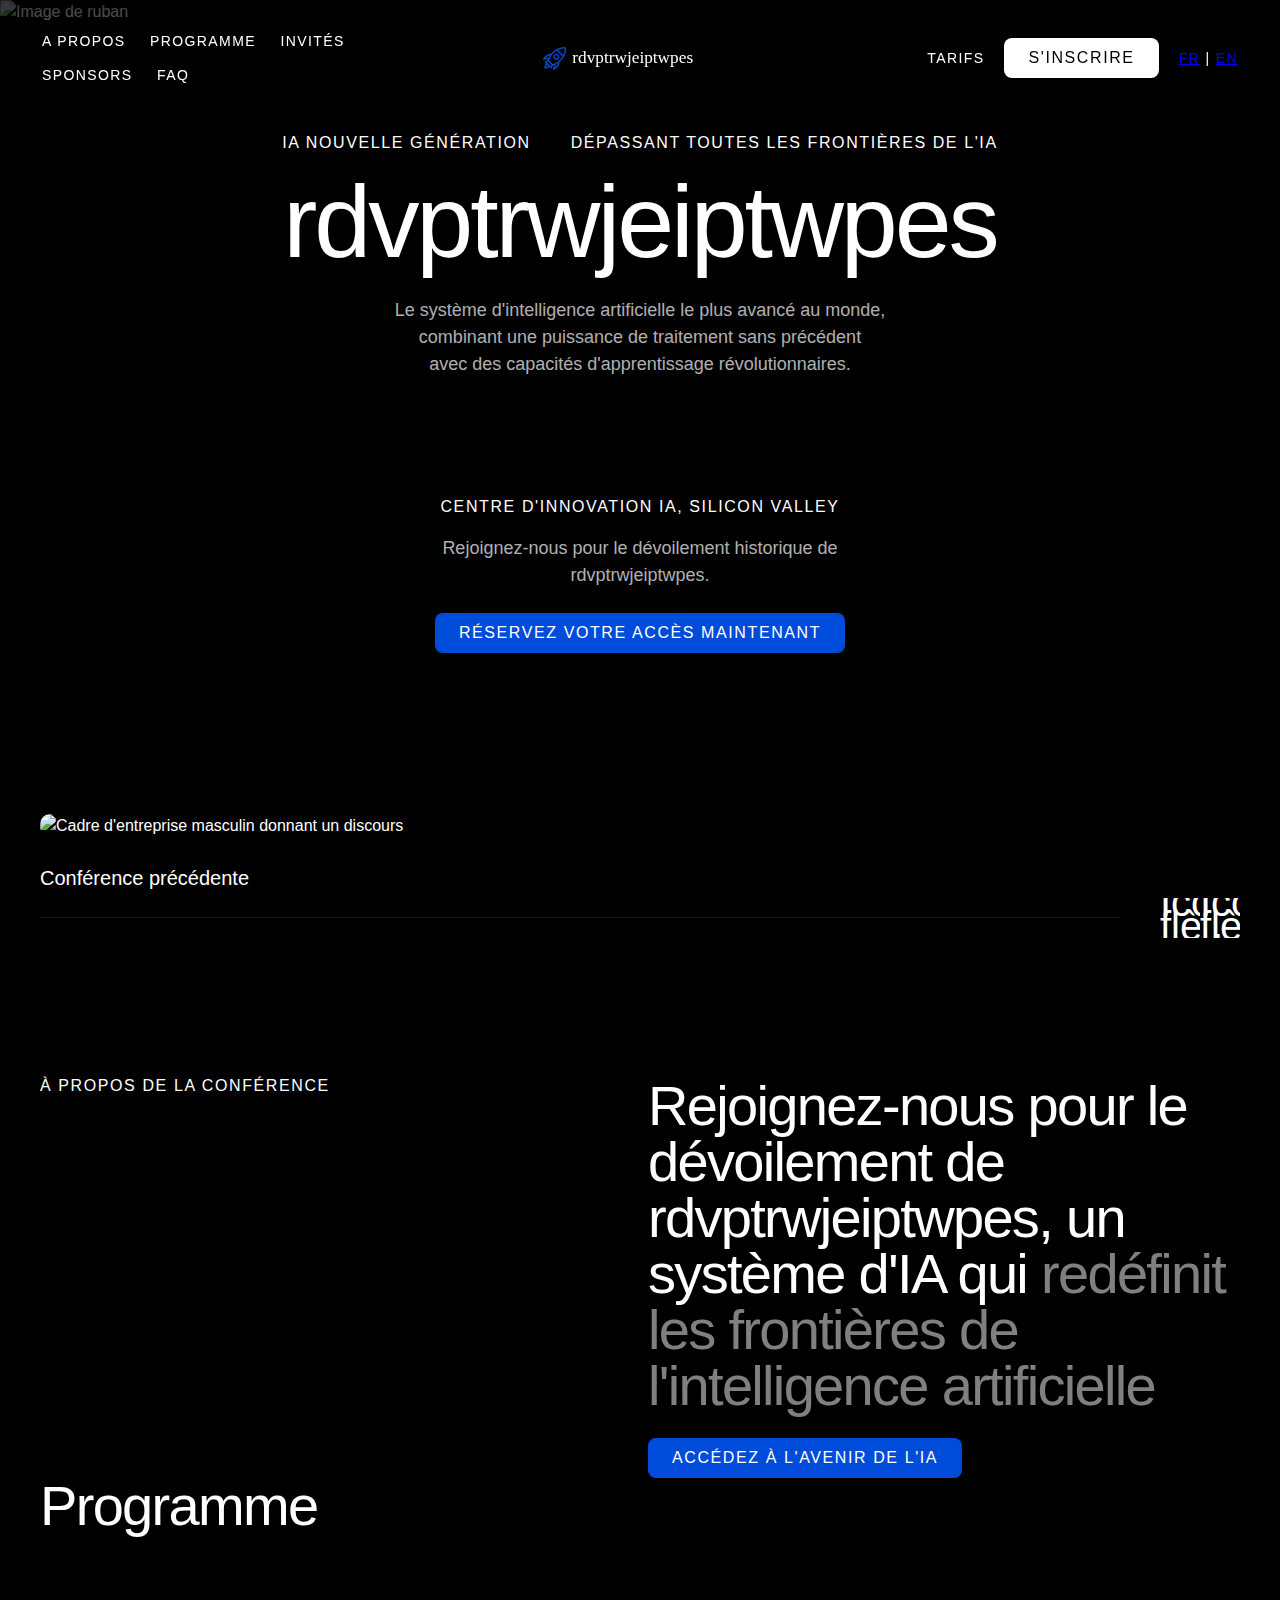
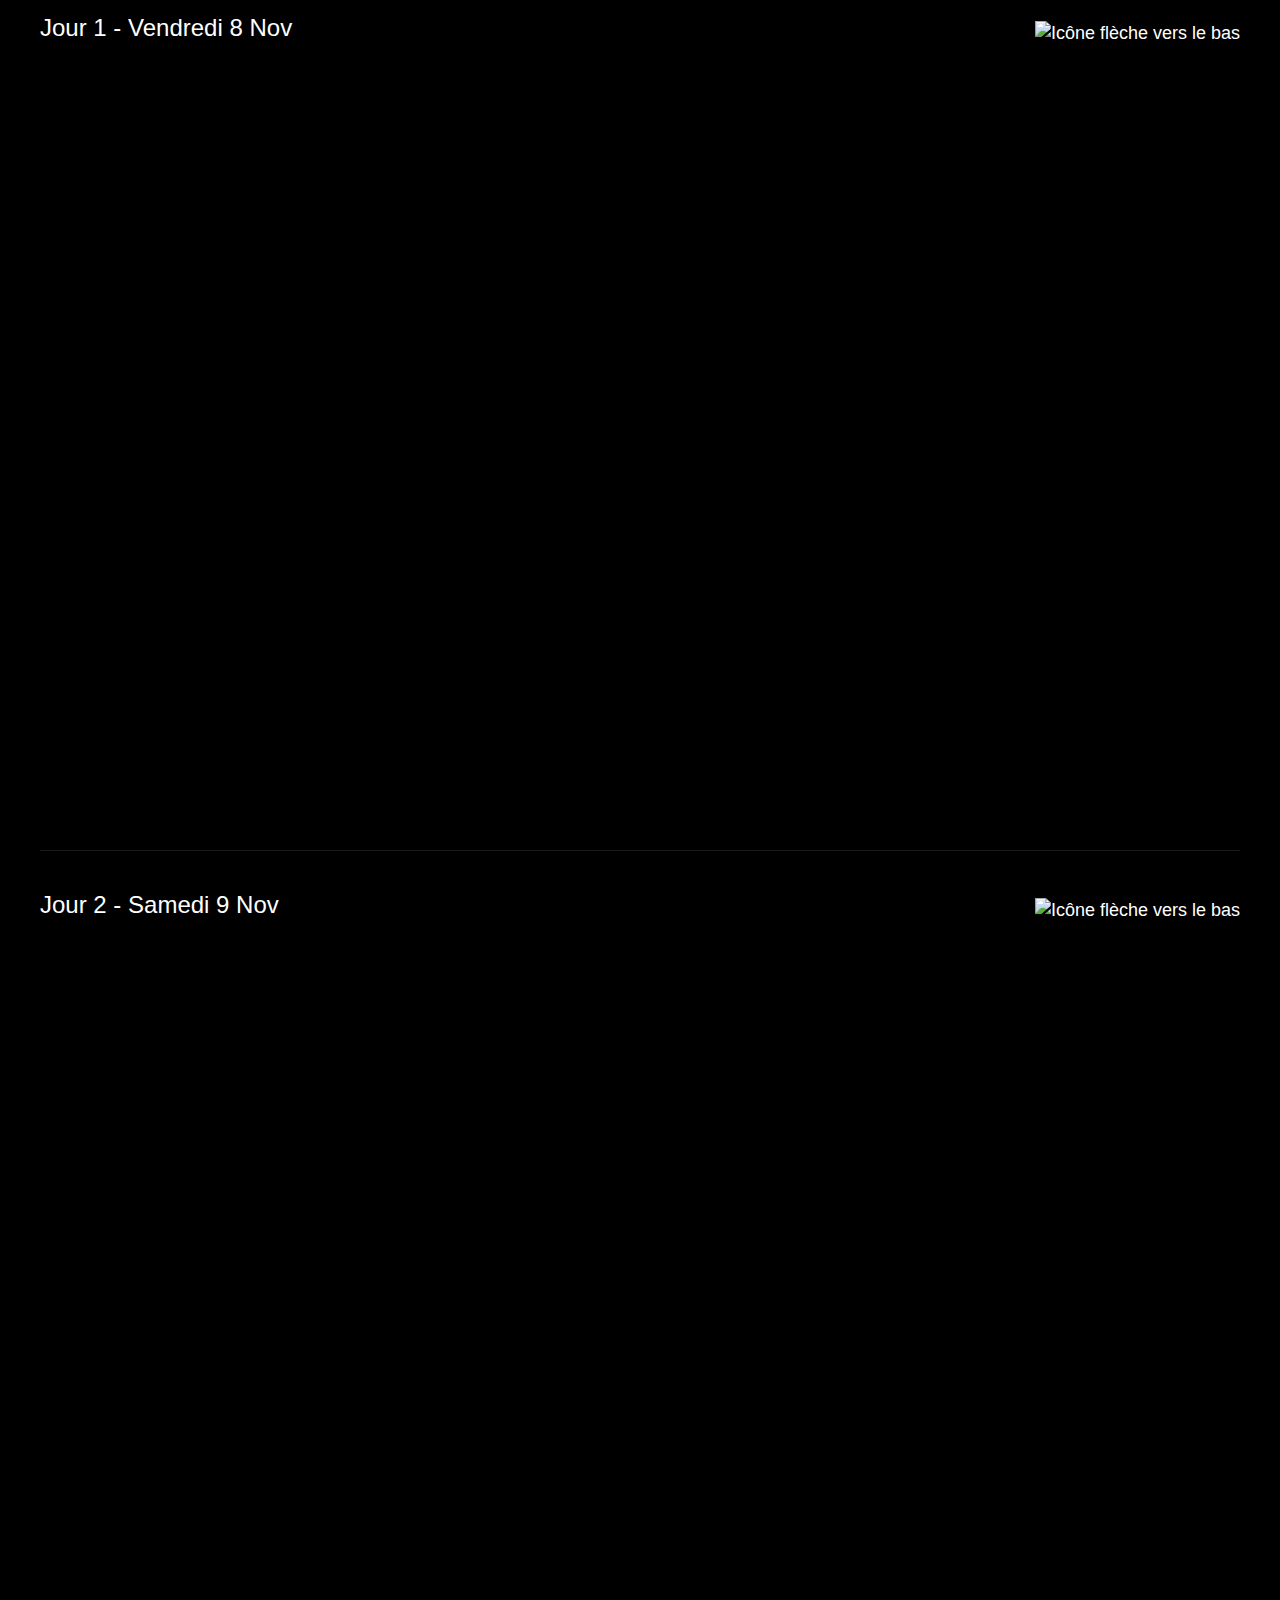
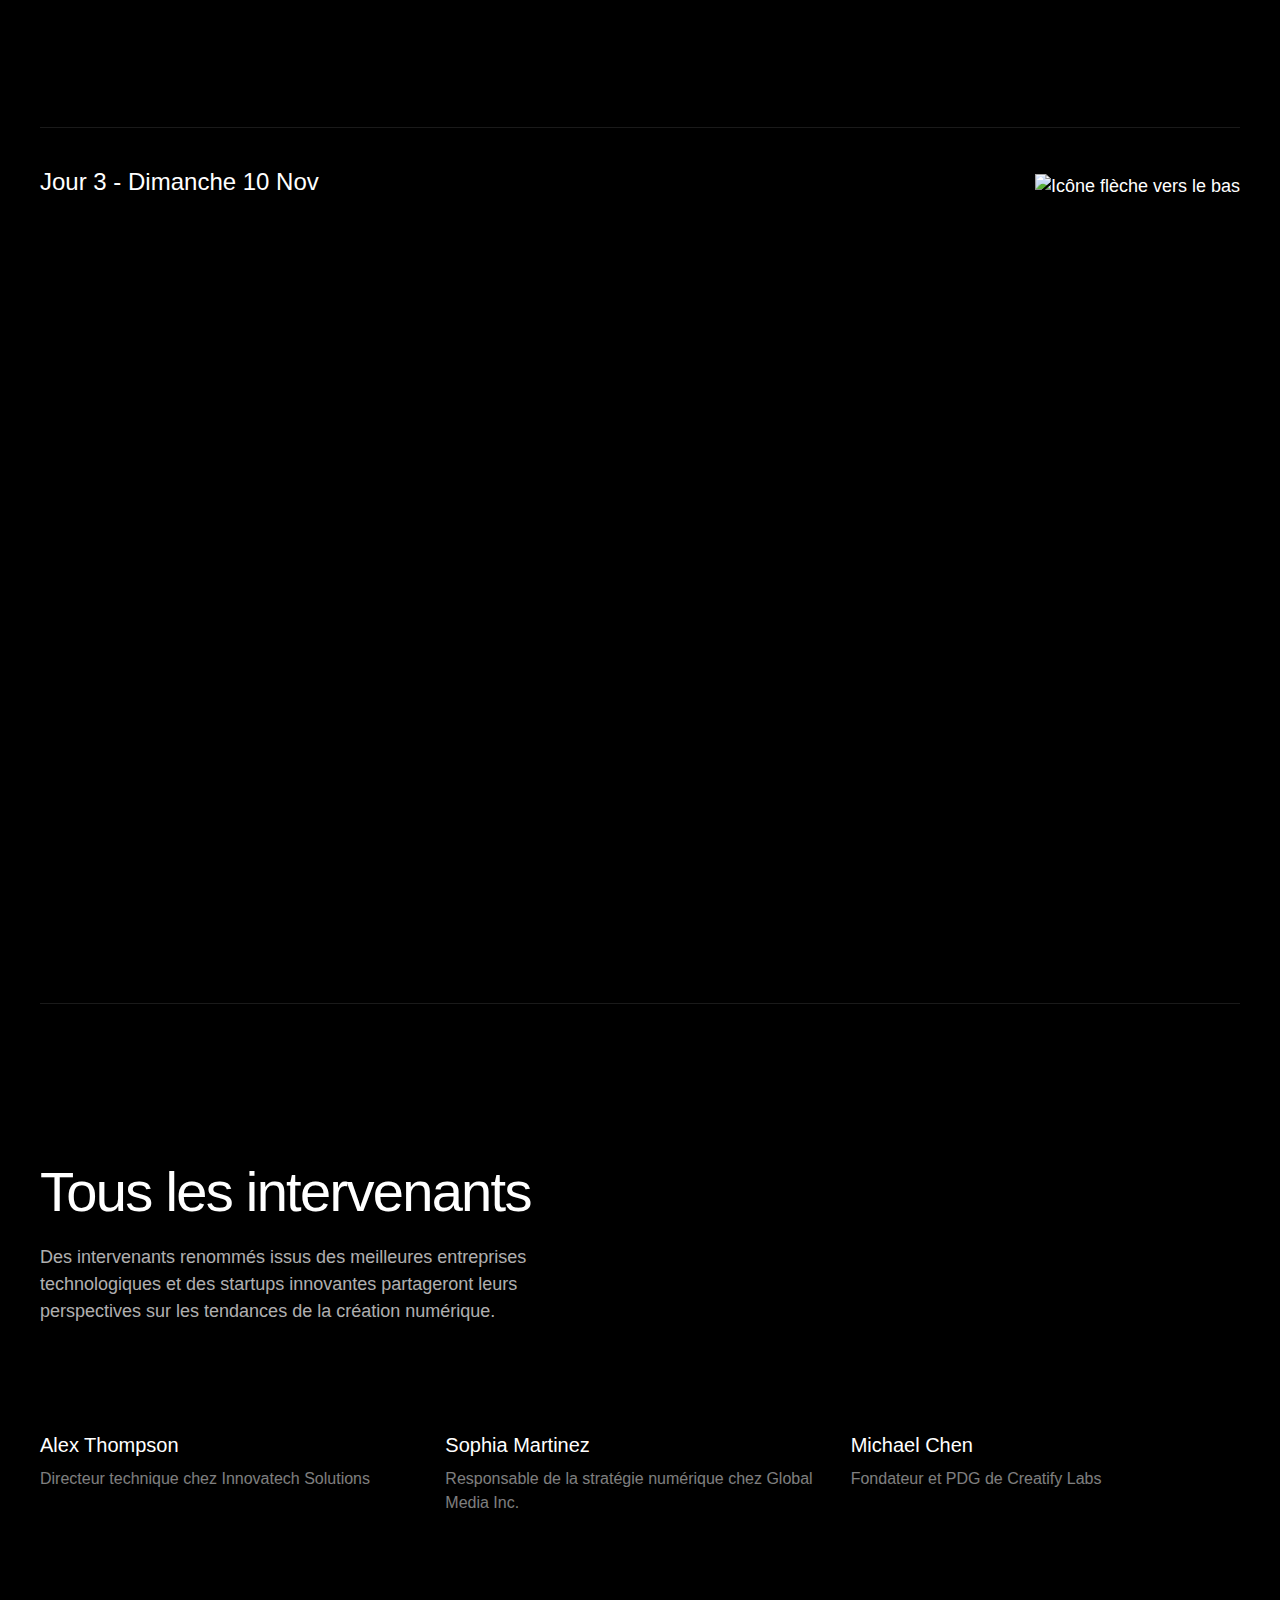
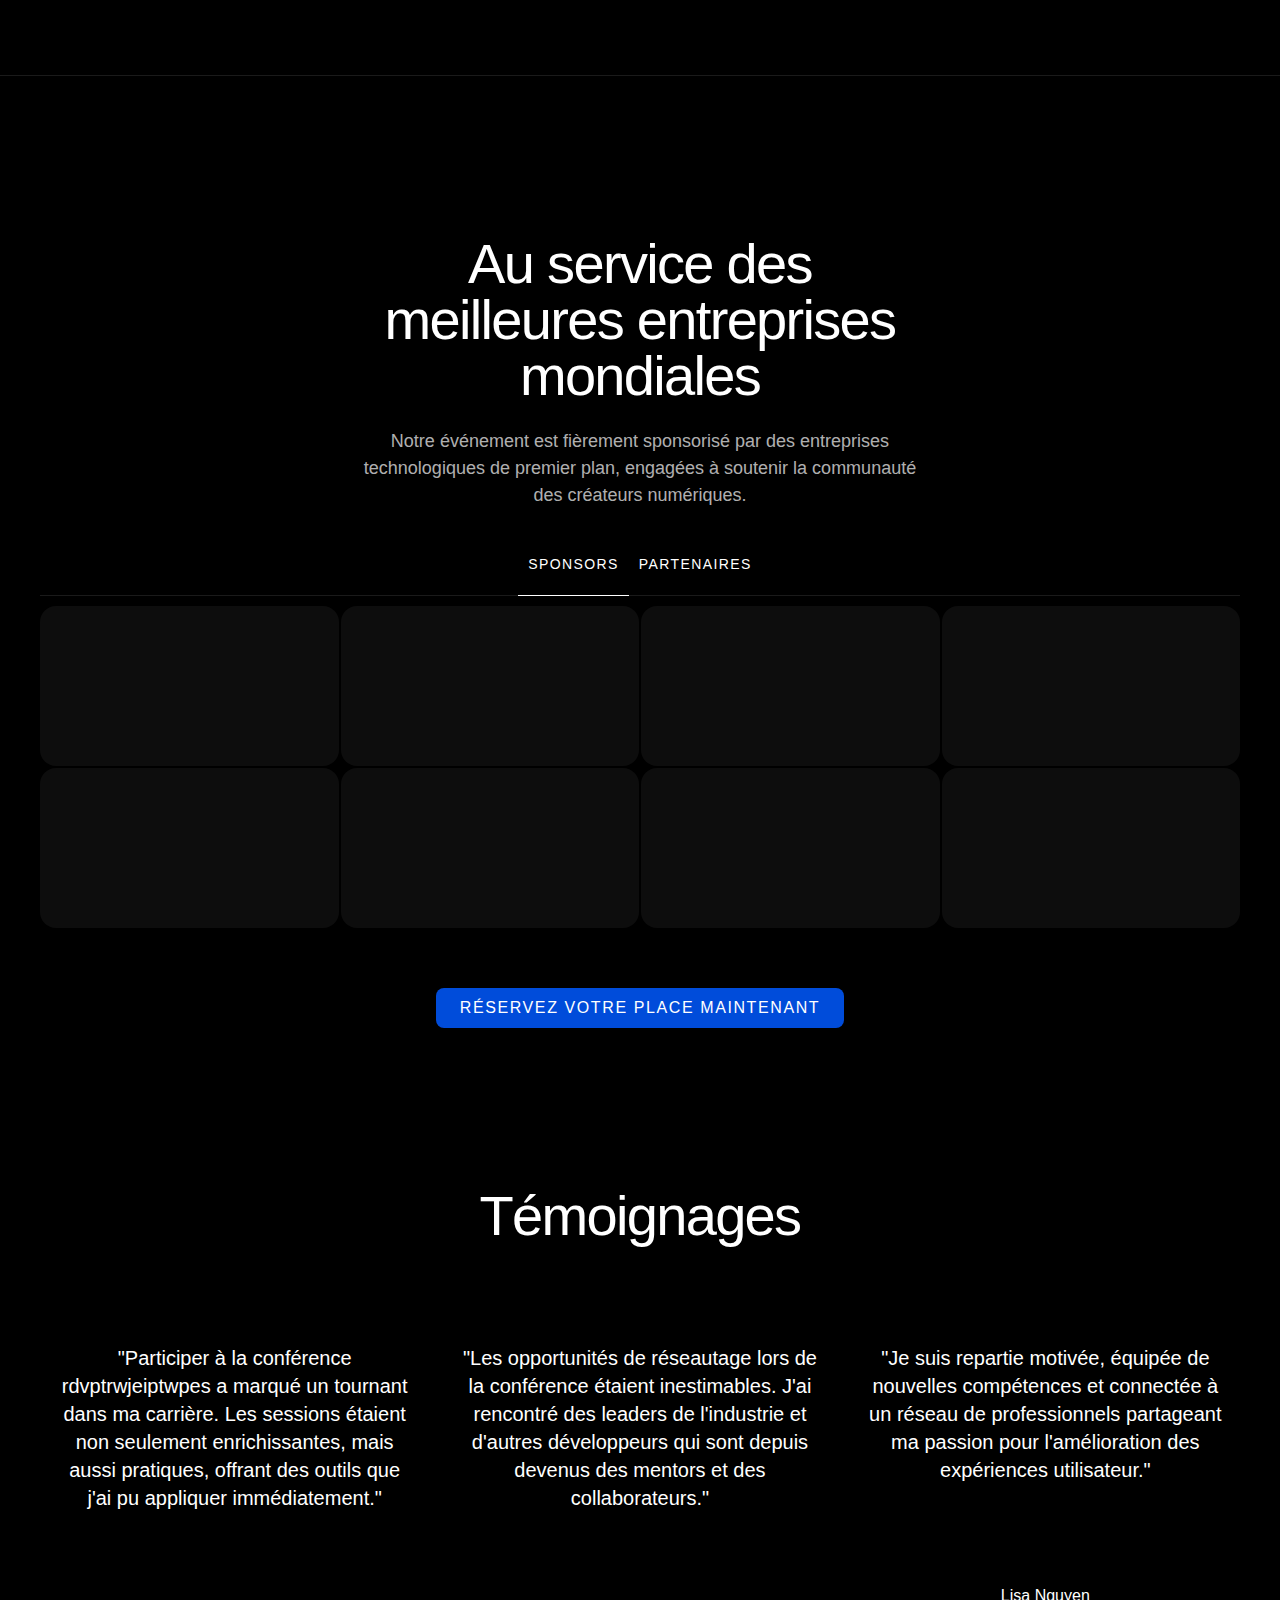
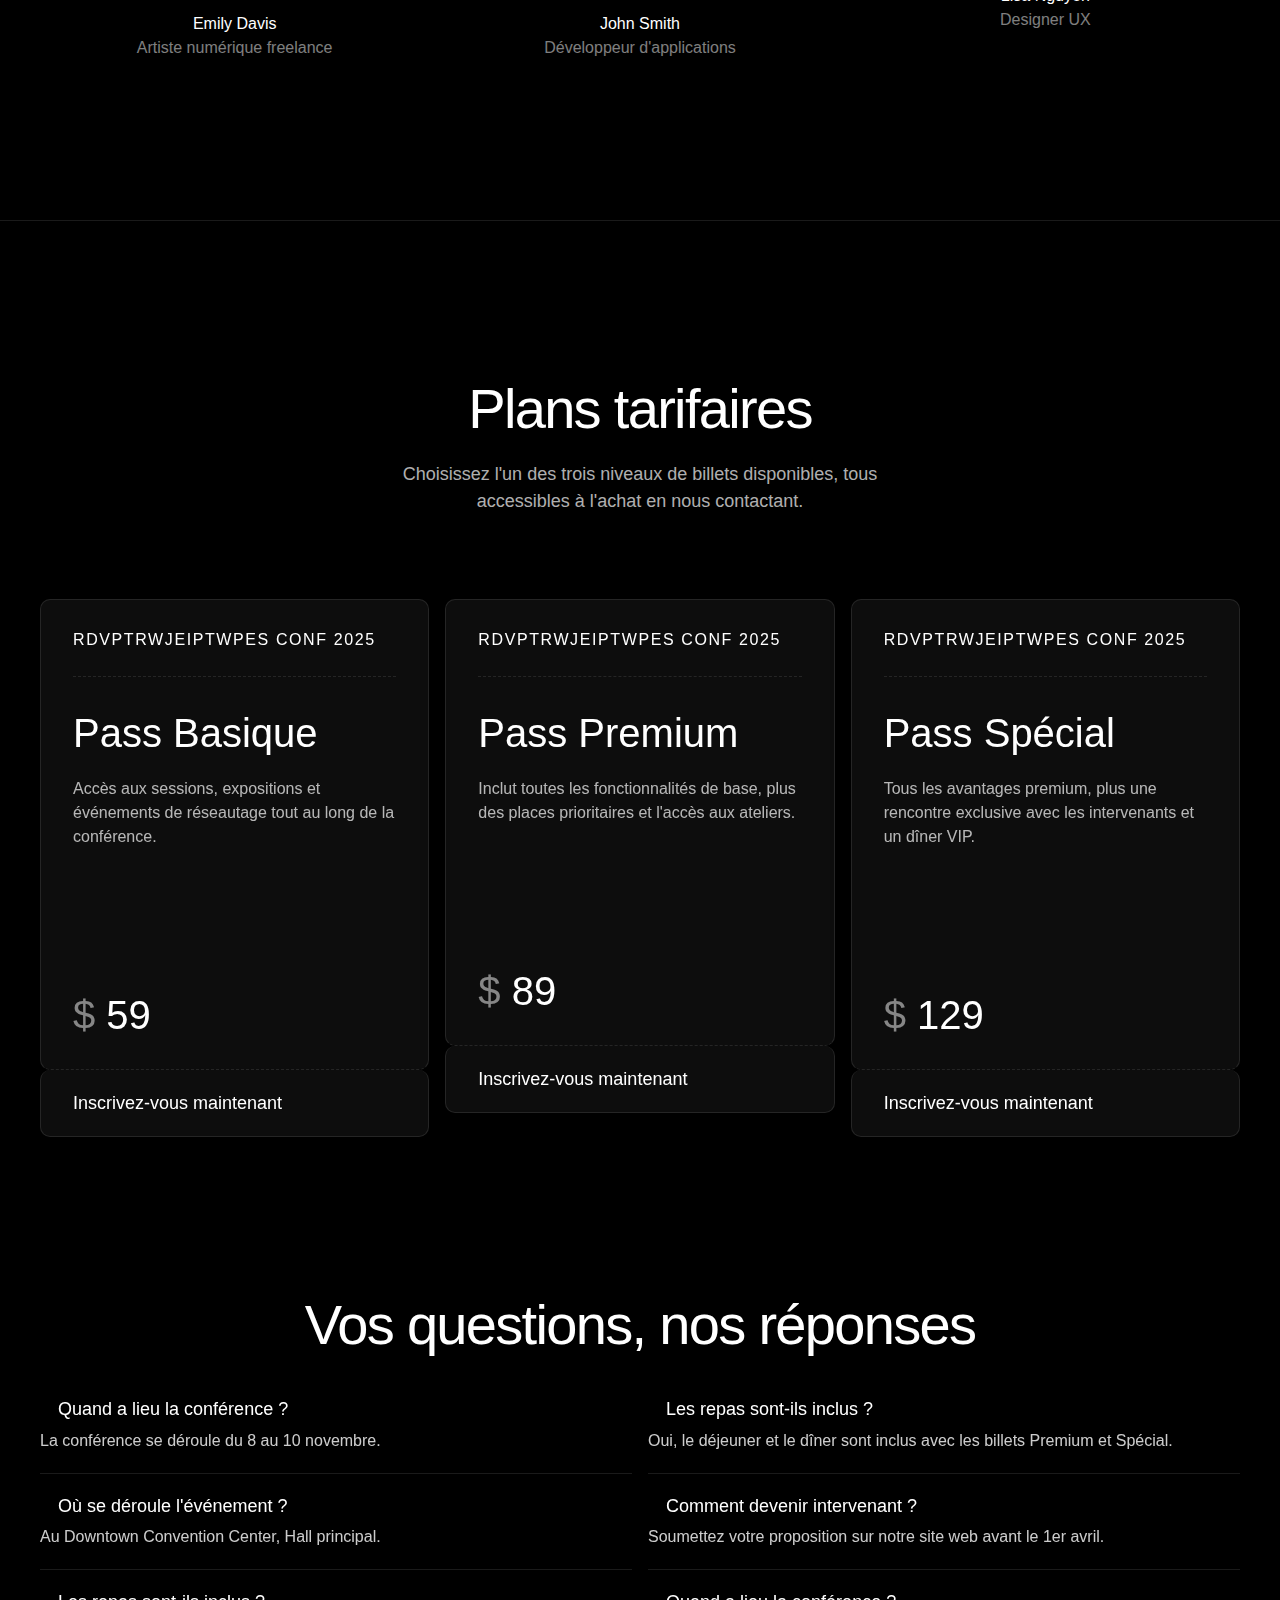
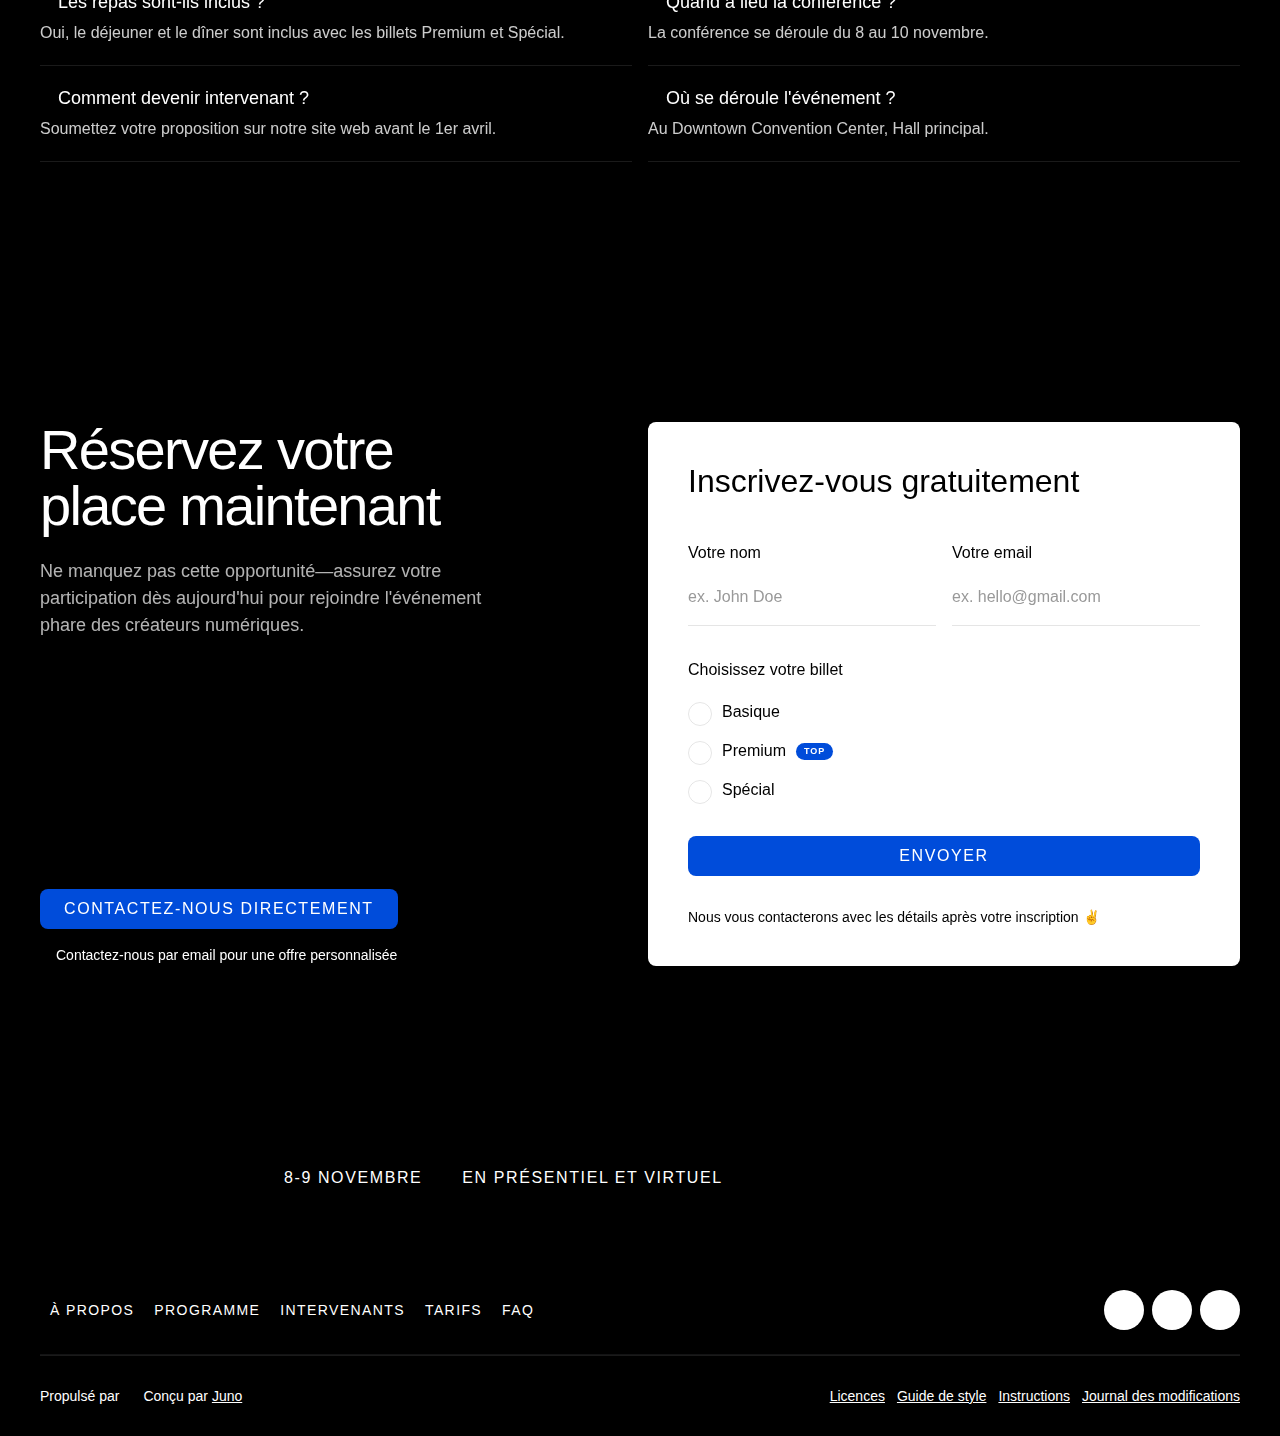
==== commit 4db80d46: "refactor: update pour optimisation seo" ====
--- a/fr/index.html
+++ b/fr/index.html
@@ -11,8 +11,18 @@
   <link rel="alternate" hreflang="fr" href="https://schl2383.github.io/fr/" />
   <meta property="og:title" content="rdvptrwjeiptwpes - Redéfinir l'Intelligence" />
   <meta property="og:description" content="Le système d'intelligence artificielle le plus avancé au monde, combinant une puissance de traitement sans précédent avec des capacités d'apprentissage révolutionnaires." />
+  <meta name="viewport" content="width=device-width, initial-scale=1.0">
+  <meta name="robots" content="index, follow">
+  <meta name="author" content="Votre nom">
+  <meta name="keywords" content="AI conference, artificial intelligence, tech event, Silicon Valley, rdvptrwjeiptwpes">
   <meta name="description" content="Découvrez rdvptrwjeiptwpes, le système d'intelligence artificielle le plus avancé au monde. Rejoignez-nous pour le dévoilement historique d'un système d'IA qui redéfinit les frontières de l'intelligence artificielle." />
   <meta content="width=device-width, initial-scale=1" name="viewport" />
+
+  <link rel="alternate" hreflang="x-default" href="https://schl2383.github.io/">
+  <link rel="alternate" hreflang="en" href="https://schl2383.github.io/">
+  <link rel="alternate" hreflang="fr" href="https://schl2383.github.io/fr/">
+
+  <link rel="canonical" href="https://schl2383.github.io/fr/" />
   <link rel="stylesheet" type="text/css" href="../style.css" />
 
   <script src="https://ajax.googleapis.com/ajax/libs/webfont/1.6.26/webfont.js" type="text/javascript"></script>
@@ -78,35 +88,37 @@
   >
     <div class="navbar-contents">
       <nav role="navigation" id="w-node-f1c308e5-a656-2ef3-31f7-094629e39794-29e39792" class="nav-menu w-nav-menu">
-        <a href="#About" class="nav-link">A propos</a><a href="#Schedule" class="nav-link">Programme</a
-      ><a href="#Speakers" class="nav-link">Invités</a><a href="#Sponsors" class="nav-link">Sponsors</a
-      ><a href="#FAQ" class="nav-link">FAQ</a>
-        <div class="nav-right-content mobile"><a href="#Sign-up" class="white-button w-button">S'inscrire</a></div>
+        <a href="#About" class="nav-link" title="A propos de la conférence">A propos</a>
+        <a href="#Schedule" class="nav-link" title="Programme">Programme</a>
+        <a href="#Speakers" class="nav-link" title="Invités">Invités</a>
+        <a href="#Sponsors" class="nav-link" title="Sponsors">Sponsors</a>
+        <a href="#FAQ" class="nav-link" title="FAQ">FAQ</a>
+        <div class="nav-right-content mobile"><a href="#Sign-up" class="white-button w-button" title="S'inscrire">S'inscrire</a></div>
       </nav>
       <a
               href="/fr/"
+              title="Conférence rdvptrwjeiptwpes 2025"
               id="w-node-f1c308e5-a656-2ef3-31f7-094629e397a2-29e39792"
               aria-current="page"
-              class="brand w-nav-brand w--current"
-      ><img
+              class="brand w-nav-brand w--current">
+        <img
               width="194"
               loading="lazy"
-              alt="Logo de la conférence Rdvptrwjeiptwpes"
-              src="../ressources/logo/logo.svg"
-      /></a>
+              alt="Logo officiel de la conférence Rdvptrwjeiptwpes de 2025"
+              src="../ressources/logo/logo.svg"/>
+      </a>
       <div id="w-node-f1c308e5-a656-2ef3-31f7-094629e397a4-29e39792" class="nav-right">
         <div class="menu-button w-nav-button">
           <img
                   loading="lazy"
                   src="https://cdn.prod.website-files.com/67061df890aa3a22852e80c7/67061df890aa3a22852e80d8_hamburger%20white.svg"
-                  alt="Icône du menu hamburger"
-          />
+                  alt="Icône du menu hamburger"/>
         </div>
         <div class="nav-right-content desktop">
-          <a href="#Pricing" class="nav-link">Tarifs</a
-          ><a href="#Sign-up" class="white-button w-button">S'inscrire</a>
+          <a href="#Pricing" class="nav-link" title="tarifs">Tarifs</a>
+          <a href="#Sign-up" class="white-button w-button" title="S'inscrire">S'inscrire</a>
           <div class="language-switcher nav-link">
-            <a href="https://schl2383.github.io/fr/" lang="fr">Fr</a> | <a href="https://schl2383.github.io/" lang="en">En</a>
+            <a href="https://schl2383.github.io/fr/" title="Version en français" lang="fr">Fr</a> | <a href="https://schl2383.github.io/" title="Version en anglais" lang="en">En</a>
           </div>
         </div>
       </div>
@@ -148,7 +160,7 @@
           <p class="medium-text">
             Rejoignez-nous pour le dévoilement historique de rdvptrwjeiptwpes.
           </p>
-          <a href="#Sign-up" class="blue-button w-button">Réservez votre accès maintenant</a>
+          <a href="#Sign-up" title="S'inscrire" class="blue-button w-button">Réservez votre accès maintenant</a>
         </div>
       </div>
     </div>
@@ -251,7 +263,7 @@
             Rejoignez-nous pour le dévoilement de rdvptrwjeiptwpes, un système d'IA qui
             <span class="opacity-white-text">redéfinit les frontières de l'intelligence artificielle</span>
           </h2>
-          <a href="#Sign-up" class="blue-button w-button">Accédez à l'avenir de l'IA</a>
+          <a href="#Sign-up" title="S'inscrire" class="blue-button w-button">Accédez à l'avenir de l'IA</a>
         </div>
       </div>
     </div>
@@ -586,17 +598,17 @@
                 Alex a révolutionné l'intégration de l'IA dans les outils de conception, transformant la manière dont les créateurs abordent la création de contenu numérique.
               </h5>
               <div class="social-logos-wrap space-top-tiny">
-                <a href="#" class="social-logo w-inline-block"
+                <a href="#" class="social-logo w-inline-block" title="Facebook"
                 ><img
                         loading="lazy"
                         src="https://cdn.prod.website-files.com/67061df890aa3a22852e80c7/67061df890aa3a22852e80eb_Facebook.svg"
                         alt="Logo Facebook" /></a
-                ><a href="#" class="social-logo w-inline-block"
+                ><a href="#" class="social-logo w-inline-block" title="Instagram"
               ><img
                       loading="lazy"
                       src="https://cdn.prod.website-files.com/67061df890aa3a22852e80c7/67061df890aa3a22852e80ee_instagram-logo.svg"
                       alt="Logo Instagram" /></a
-              ><a href="#" class="social-logo w-inline-block"
+              ><a href="#" class="social-logo w-inline-block" title="Twitter"
               ><img
                       loading="lazy"
                       src="https://cdn.prod.website-files.com/67061df890aa3a22852e80c7/67061df890aa3a22852e80f0_x%20logo.svg"
@@ -629,17 +641,17 @@
                 Sophia façonne les tendances numériques mondiales, en développant des stratégies innovantes dans le contenu multimédia et l'engagement des utilisateurs.
               </h5>
               <div class="social-logos-wrap space-top-tiny">
-                <a href="#" class="social-logo w-inline-block"
+                <a href="#" class="social-logo w-inline-block" title="Facebook"
                 ><img
                         loading="lazy"
                         src="https://cdn.prod.website-files.com/67061df890aa3a22852e80c7/67061df890aa3a22852e80eb_Facebook.svg"
                         alt="Logo Facebook" /></a
-                ><a href="#" class="social-logo w-inline-block"
+                ><a href="#" class="social-logo w-inline-block" title="Instagram"
               ><img
                       loading="lazy"
                       src="https://cdn.prod.website-files.com/67061df890aa3a22852e80c7/67061df890aa3a22852e80ee_instagram-logo.svg"
                       alt="Logo Instagram" /></a
-              ><a href="#" class="social-logo w-inline-block"
+              ><a href="#" class="social-logo w-inline-block" title="Twitter"
               ><img
                       loading="lazy"
                       src="https://cdn.prod.website-files.com/67061df890aa3a22852e80c7/67061df890aa3a22852e80f0_x%20logo.svg"
@@ -672,17 +684,17 @@
                 Michael dirige Creatify Labs, offrant aux créateurs des outils de pointe pour des expériences numériques immersives.
               </h5>
               <div class="social-logos-wrap space-top-tiny">
-                <a href="#" class="social-logo w-inline-block"
+                <a href="#" class="social-logo w-inline-block" title="Facebook"
                 ><img
                         loading="lazy"
                         src="https://cdn.prod.website-files.com/67061df890aa3a22852e80c7/67061df890aa3a22852e80eb_Facebook.svg"
                         alt="Logo Facebook" /></a
-                ><a href="#" class="social-logo w-inline-block"
+                ><a href="#" class="social-logo w-inline-block" title="Instagram"
               ><img
                       loading="lazy"
                       src="https://cdn.prod.website-files.com/67061df890aa3a22852e80c7/67061df890aa3a22852e80ee_instagram-logo.svg"
                       alt="Logo Instagram" /></a
-              ><a href="#" class="social-logo w-inline-block"
+              ><a href="#" class="social-logo w-inline-block" title="Twitter"
               ><img
                       loading="lazy"
                       src="https://cdn.prod.website-files.com/67061df890aa3a22852e80c7/67061df890aa3a22852e80f0_x%20logo.svg"
@@ -712,9 +724,9 @@
       </div>
       <div data-current="Tab 1" data-easing="ease" data-duration-in="300" data-duration-out="100" class="w-tabs">
         <div class="tabs-menu w-tab-menu">
-          <a data-w-tab="Tab 1" class="tab-link w-inline-block w-tab-link w--current"
+          <a data-w-tab="Tab 1" class="tab-link w-inline-block w-tab-link w--current" title="Sponsors"
           ><div class="title in-tabs">Sponsors</div></a
-          ><a data-w-tab="Tab 2" class="tab-link w-inline-block w-tab-link"
+          ><a data-w-tab="Tab 2" class="tab-link w-inline-block w-tab-link" title="Partenaires"
         ><div class="title in-tabs">Partenaires</div></a
         >
         </div>
@@ -842,7 +854,7 @@
         </div>
       </div>
       <div class="space-top-medium">
-        <div class="center-content"><a href="#Sign-up" class="blue-button w-button">Réservez votre place maintenant</a></div>
+        <div class="center-content"><a href="#Sign-up" title="S'inscrire" class="blue-button w-button">Réservez votre place maintenant</a></div>
       </div>
     </div>
   </section>
@@ -965,6 +977,7 @@
           <a
                   id="w-node-_53884f6f-ca80-f752-6f72-e702b2643e42-852e80ca"
                   href="#Sign-up"
+                  title="Inscrivez-vous maintenant"
                   class="pricing-card-button w-button"
           >Inscrivez-vous maintenant</a
           >
@@ -985,6 +998,7 @@
           <a
                   id="w-node-_4b92cdf9-72dc-0ec3-8469-94baaa8ecfe9-852e80ca"
                   href="#Sign-up"
+                  title="Inscrivez-vous maintenant"
                   class="pricing-card-button w-button"
           >Inscrivez-vous maintenant</a
           >
@@ -1005,6 +1019,7 @@
           <a
                   id="w-node-_1c8ebea2-18cb-4f6b-94df-e566737e177b-852e80ca"
                   href="#Sign-up"
+                  title="Inscrivez-vous maintenant"
                   class="pricing-card-button w-button"
           >Inscrivez-vous maintenant</a
           >
@@ -1154,7 +1169,7 @@
             </p>
           </div>
           <div>
-            <a href="mailto:hello@rdvptrwjeiptwpes.conf" class="blue-button w-button">contactez-nous directement</a>
+            <a href="mailto:hello@rdvptrwjeiptwpes.conf" class="blue-button w-button" title="Contactez-nous par email">contactez-nous directement</a>
             <div class="tiny-text-widget">
               <img
                       loading="lazy"
@@ -1260,7 +1275,7 @@
   <footer class="footer">
     <div class="w-layout-blockcontainer container w-container">
       <div class="footer-top">
-        <a href="/" aria-current="page" class="w-inline-block w--current"
+        <a href="/" aria-current="page" class="w-inline-block w--current" title="Retour à l'accueil"
         ><img
                 src="../ressources/logo/logo.svg"
                 loading="lazy"
@@ -1274,26 +1289,24 @@
       </div>
       <div class="footer-content">
         <div class="footer-1-links">
-          <a href="#About" id="w-node-_8d47f0fd-0e1b-708d-8fa6-8d4fe9651485-e9651479" class="nav-link">À propos</a
-          ><a href="#Schedule" id="w-node-_8d47f0fd-0e1b-708d-8fa6-8d4fe9651487-e9651479" class="nav-link"
-        >Programme</a
-        ><a href="#Speakers" id="w-node-_8d47f0fd-0e1b-708d-8fa6-8d4fe9651489-e9651479" class="nav-link"
-        >Intervenants</a
-        ><a href="#Pricing" id="w-node-_8d47f0fd-0e1b-708d-8fa6-8d4fe965148b-e9651479" class="nav-link">Tarifs</a
-        ><a href="#FAQ" class="nav-link">FAQ</a>
+          <a href="#About" title="A propos" id="w-node-_8d47f0fd-0e1b-708d-8fa6-8d4fe9651485-e9651479" class="nav-link">À propos</a>
+          <a href="#Schedule" title="Programme" id="w-node-_8d47f0fd-0e1b-708d-8fa6-8d4fe9651487-e9651479" class="nav-link">Programme</a>
+          <a href="#Speakers" title="Intervenants" id="w-node-_8d47f0fd-0e1b-708d-8fa6-8d4fe9651489-e9651479" class="nav-link">Intervenants</a>
+          <a href="#Pricing" title="Tarifs" id="w-node-_8d47f0fd-0e1b-708d-8fa6-8d4fe965148b-e9651479" class="nav-link">Tarifs</a>
+          <a href="#FAQ" title="FAQ" class="nav-link">FAQ</a>
         </div>
         <div class="social-logos-wrap">
-          <a href="http://facebook.com" target="_blank" class="social-logo white w-inline-block"
+          <a href="http://facebook.com" target="_blank" class="social-logo white w-inline-block" title="Facebook"
           ><img
                   loading="lazy"
                   src="https://cdn.prod.website-files.com/67061df890aa3a22852e80c7/67061df890aa3a22852e8103_Facebook.svg"
                   alt="Logo Facebook" /></a
-          ><a href="http://instagram.com" target="_blank" class="social-logo white w-inline-block"
+          ><a href="http://instagram.com" target="_blank" class="social-logo white w-inline-block" title="Instagram"
         ><img
                 loading="lazy"
                 src="https://cdn.prod.website-files.com/67061df890aa3a22852e80c7/67061df890aa3a22852e8104_instagram-logo.svg"
                 alt="Logo Instagram" /></a
-        ><a href="http://twitter.com" target="_blank" class="social-logo white w-inline-block"
+        ><a href="http://twitter.com" target="_blank" class="social-logo white w-inline-block" title="Twitter"
         ><img
                 loading="lazy"
                 src="https://cdn.prod.website-files.com/67061df890aa3a22852e80c7/67061df890aa3a22852e8105_social-media-social-media-logo-twitter.svg"
@@ -1304,7 +1317,7 @@
       <div class="footer-bottom">
         <div class="footer-bottom-content">
           <div class="small-text">Propulsé par</div>
-          <a href="#" class="webflow-link w-inline-block"
+          <a href="#" class="webflow-link w-inline-block" title="Webflow"
           ><img
                   loading="lazy"
                   src="https://cdn.prod.website-files.com/67061df890aa3a22852e80c7/67061df890aa3a22852e8107_webflow%20logo.svg"
@@ -1313,10 +1326,10 @@
           <div class="small-text">Conçu par <a href="http://junostudio.design" class="white-text">Juno</a></div>
         </div>
         <div class="footer-horizontal-links-2">
-          <a href="#" class="footer-link-small">Licences</a
-          ><a href="#" class="footer-link-small">Guide de style</a
-        ><a href="#" class="footer-link-small">Instructions</a
-        ><a href="https://schl2383.github.io/fr/changelog.html" class="footer-link-small">Journal des modifications</a>
+          <a href="#" title="Licences" class="footer-link-small">Licences</a>
+          <a href="#" title="Guide de style" class="footer-link-small">Guide de style</a>
+          <a href="#" title="Instructions" class="footer-link-small">Instructions</a>
+          <a href="https://schl2383.github.io/fr/changelog.html" title="Journal des modifications" class="footer-link-small">Journal des modifications</a>
         </div>
       </div>
     </div>
